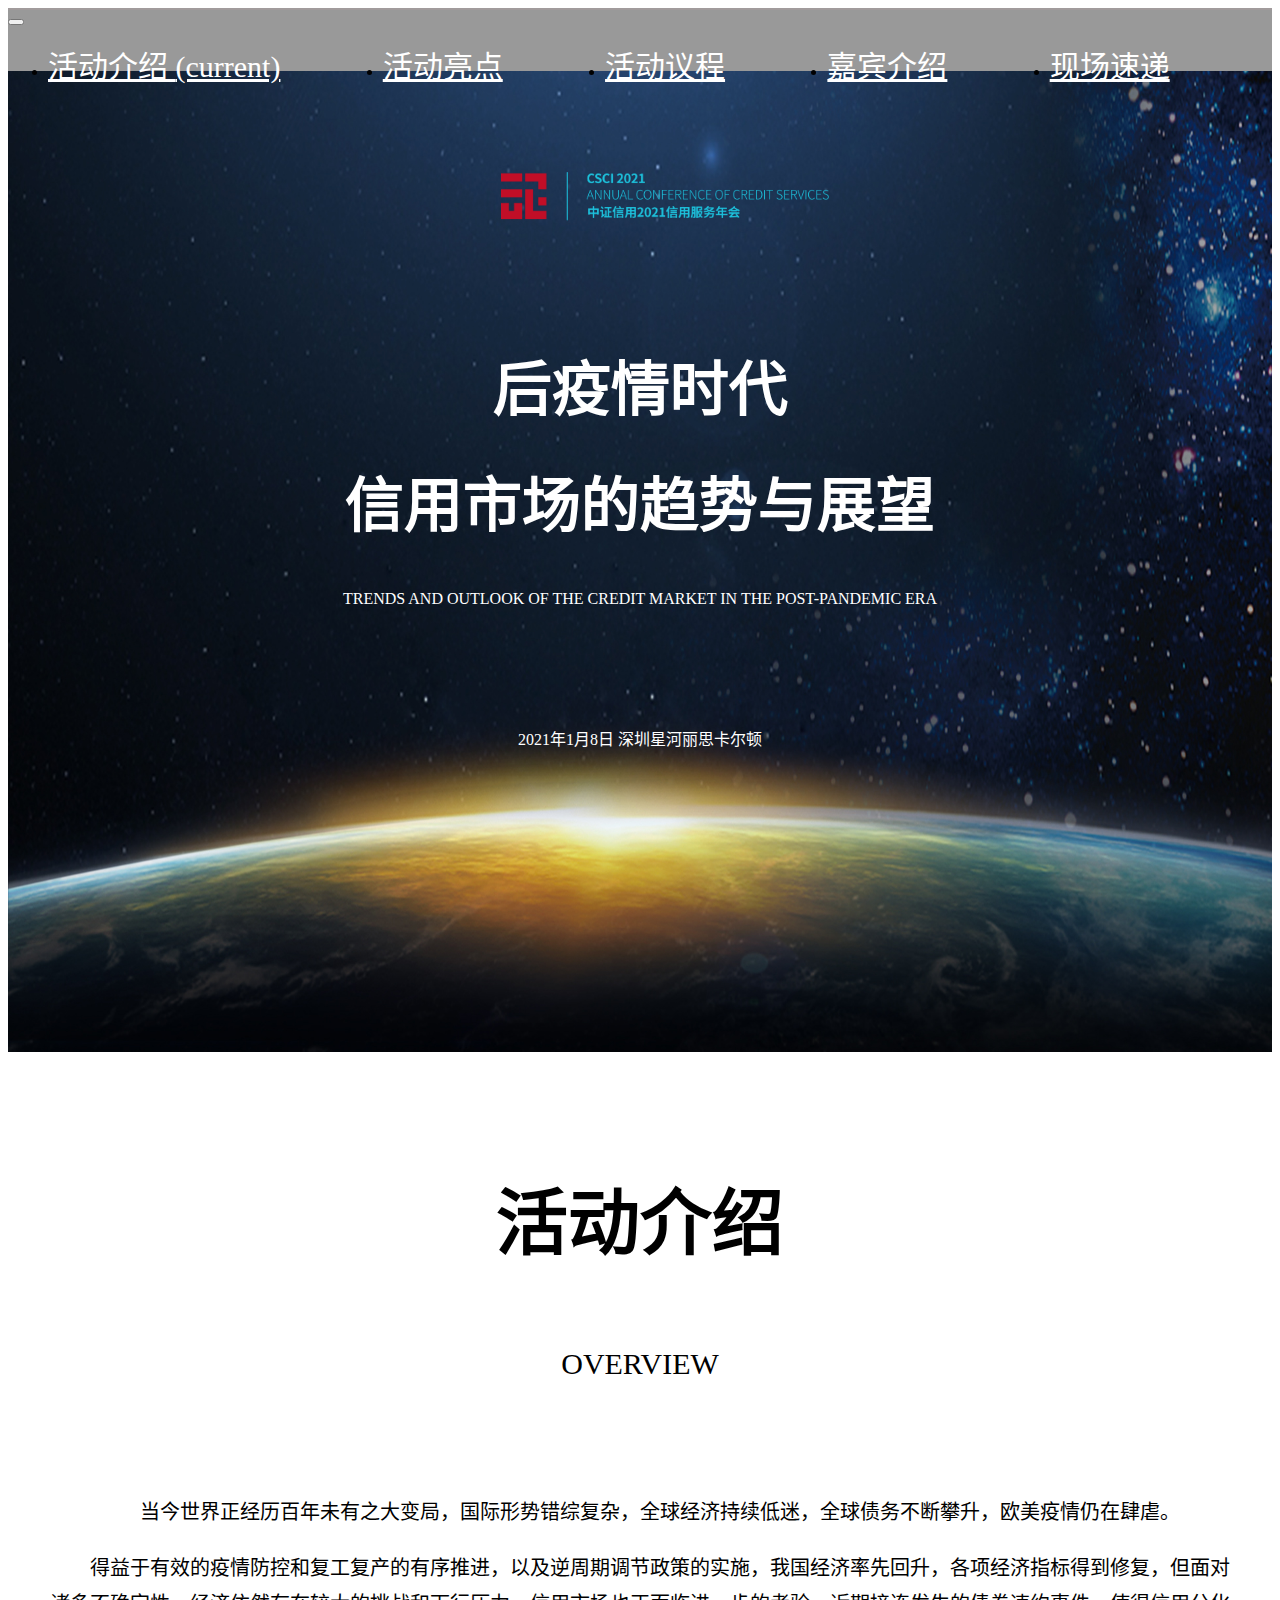
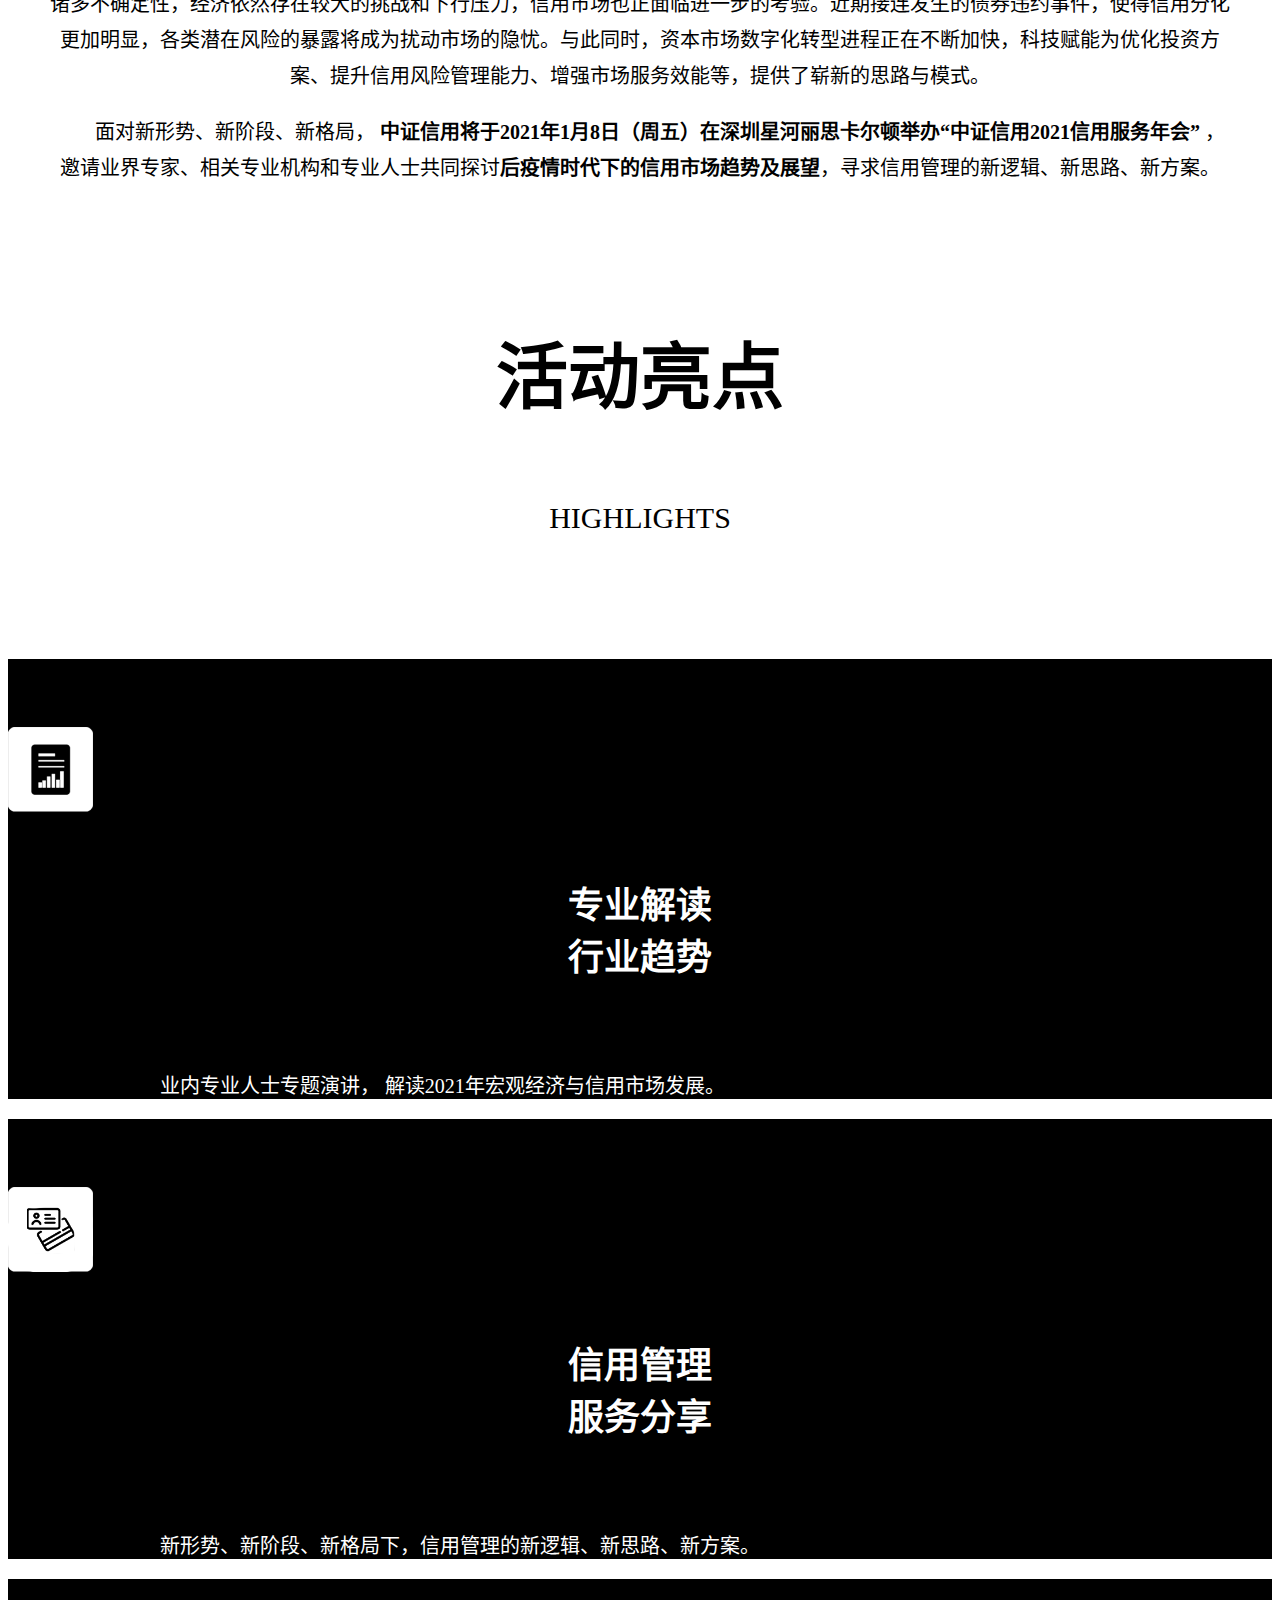
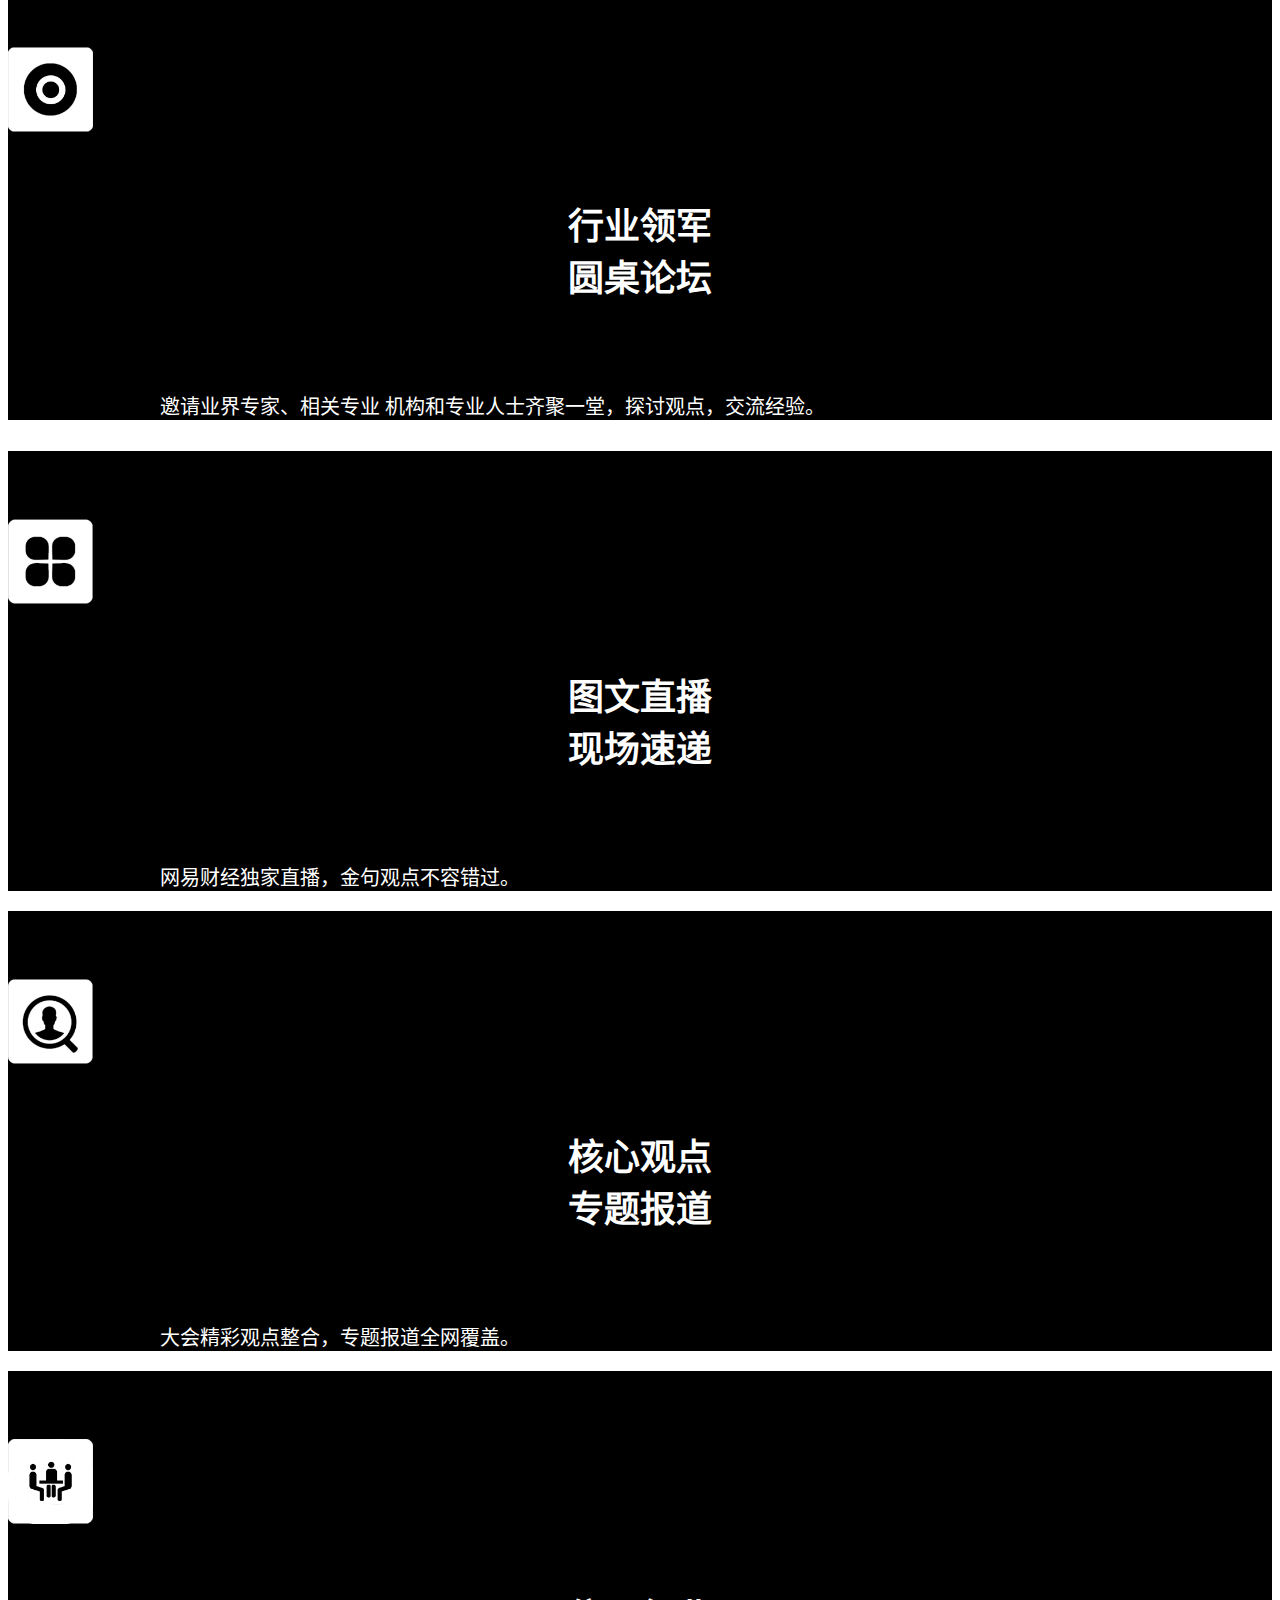
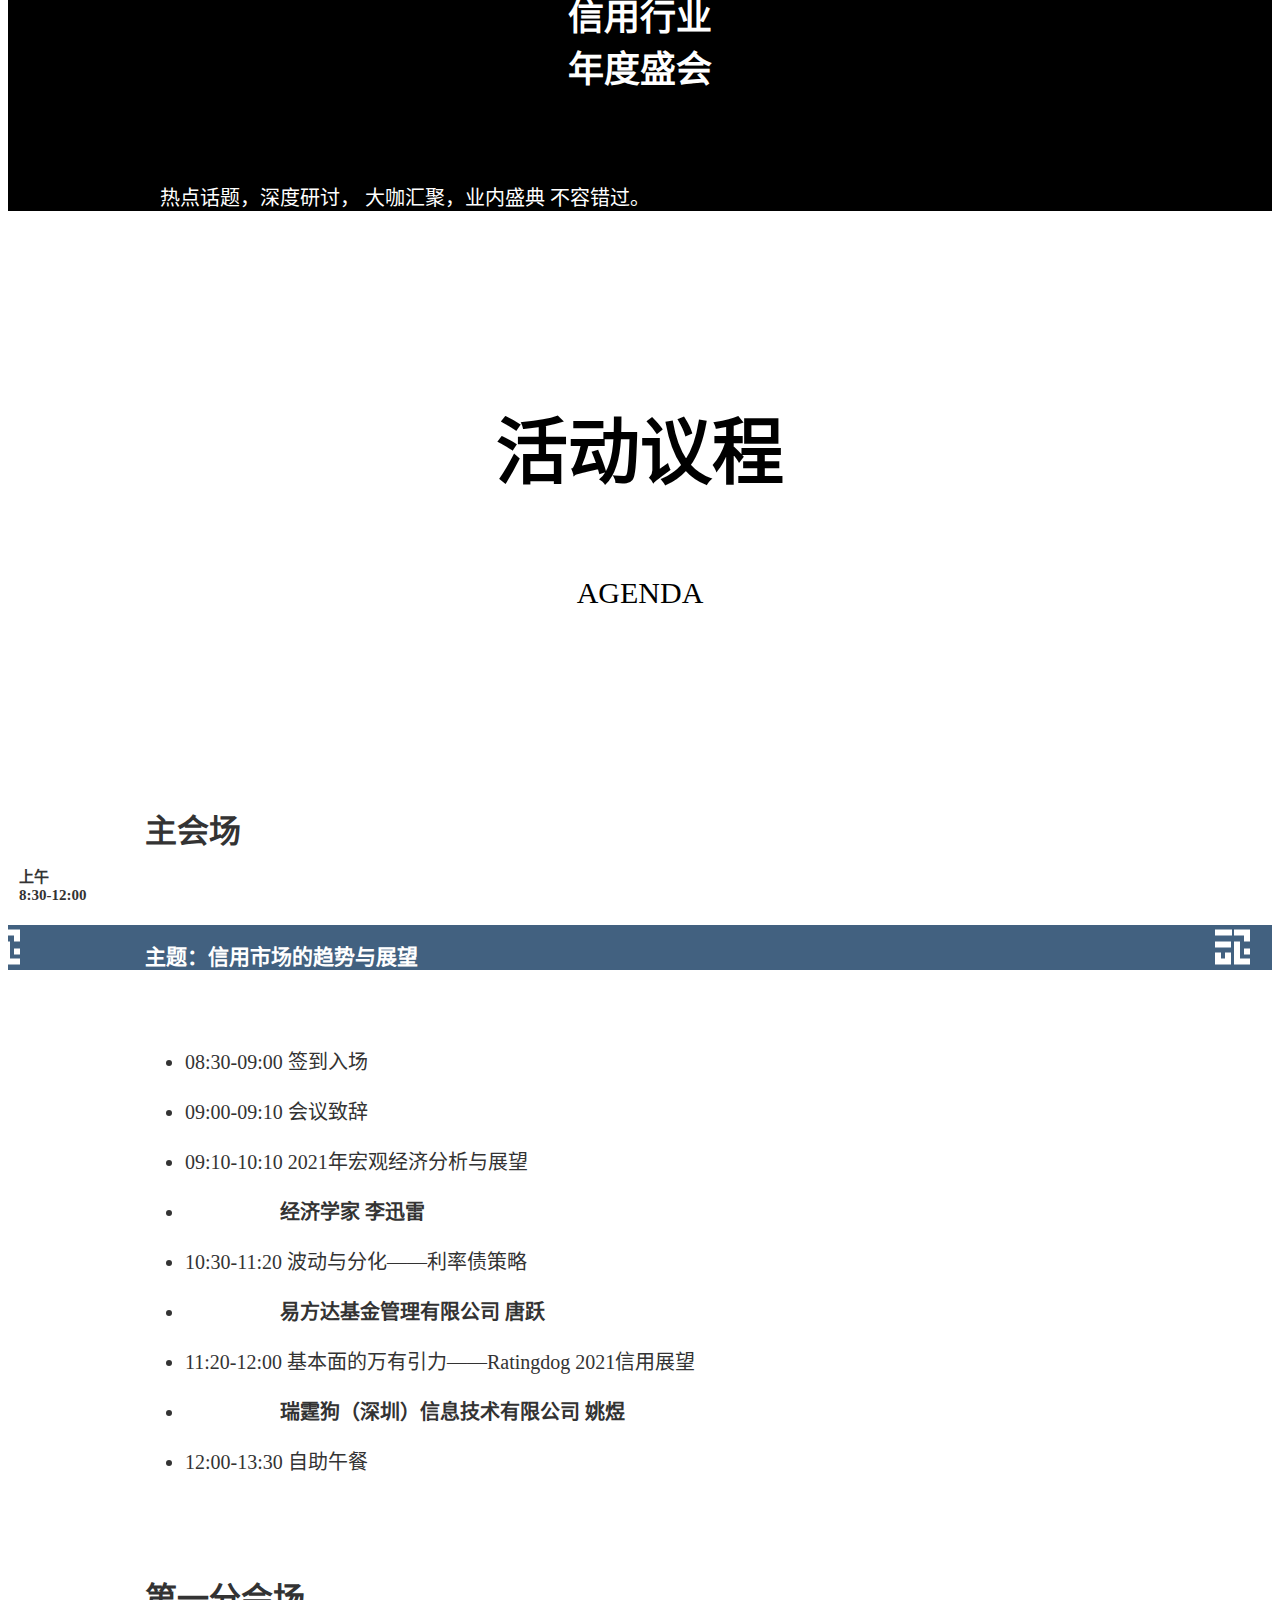
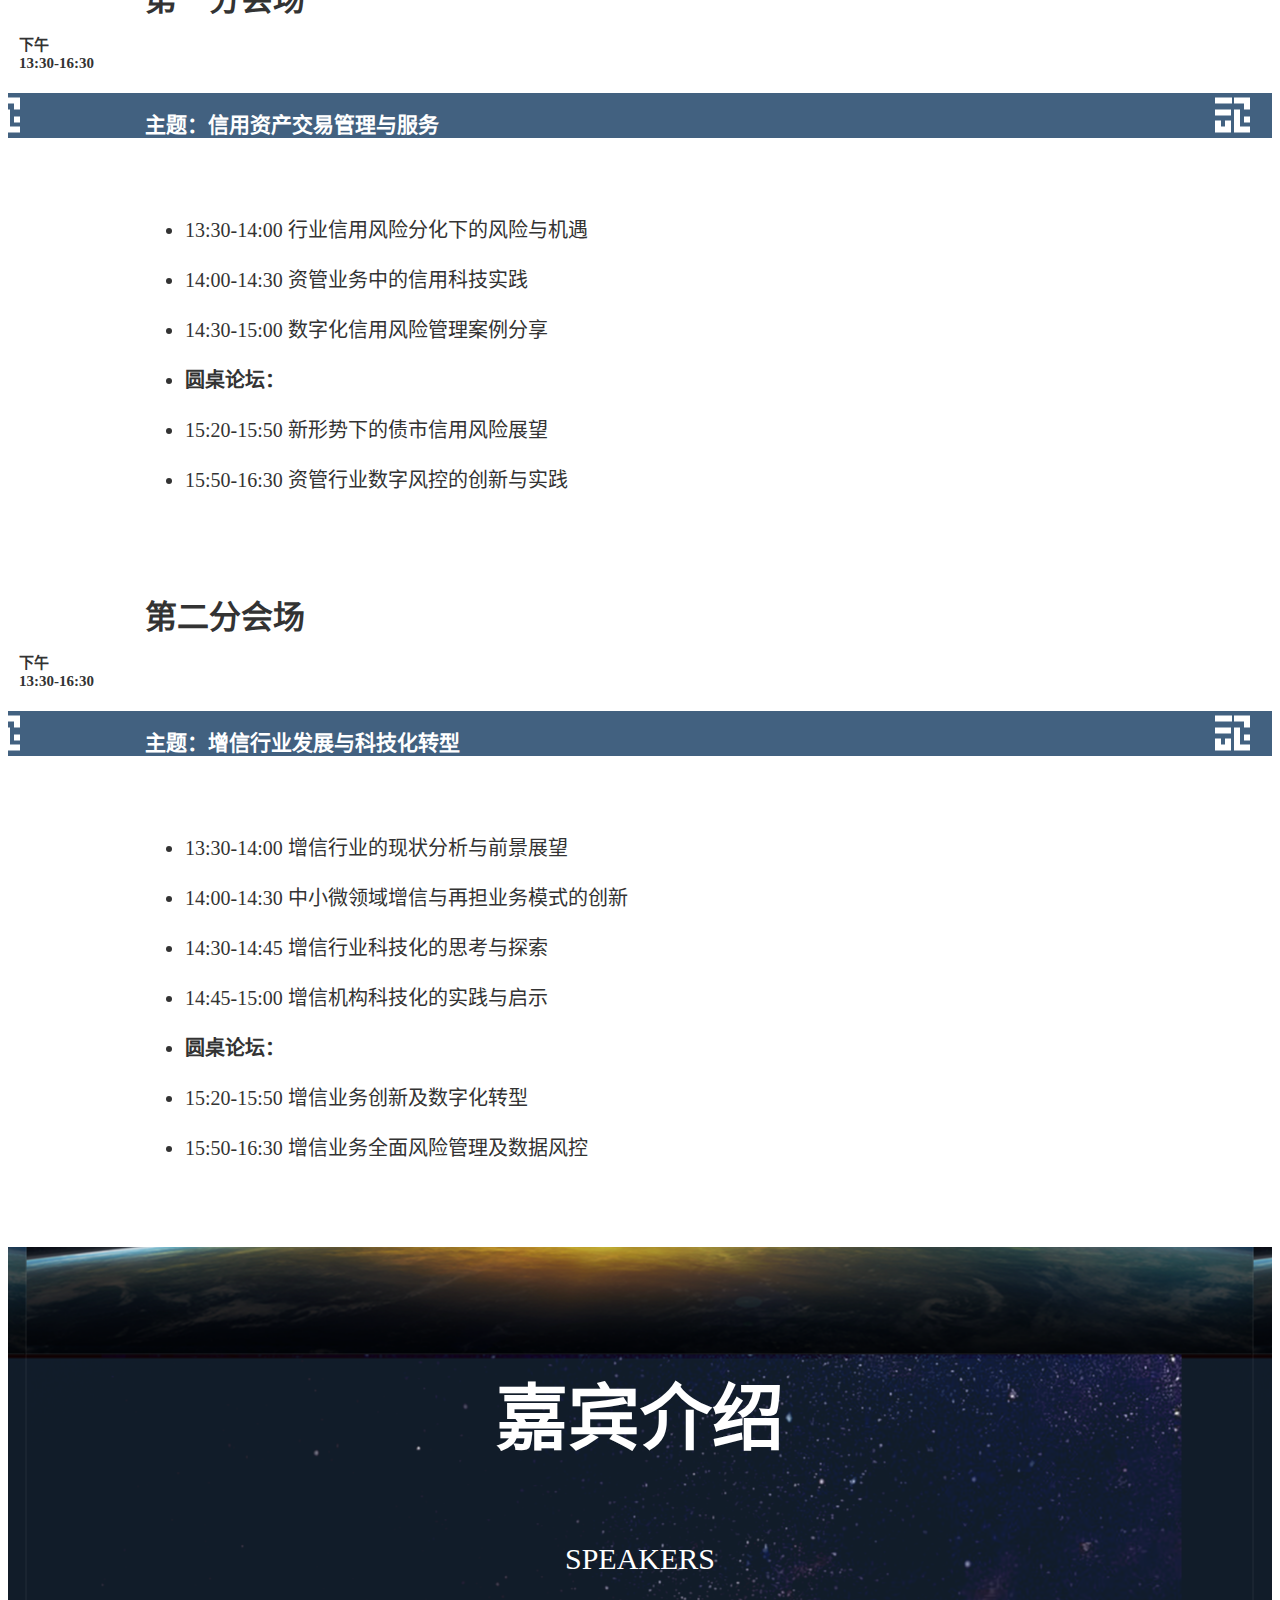
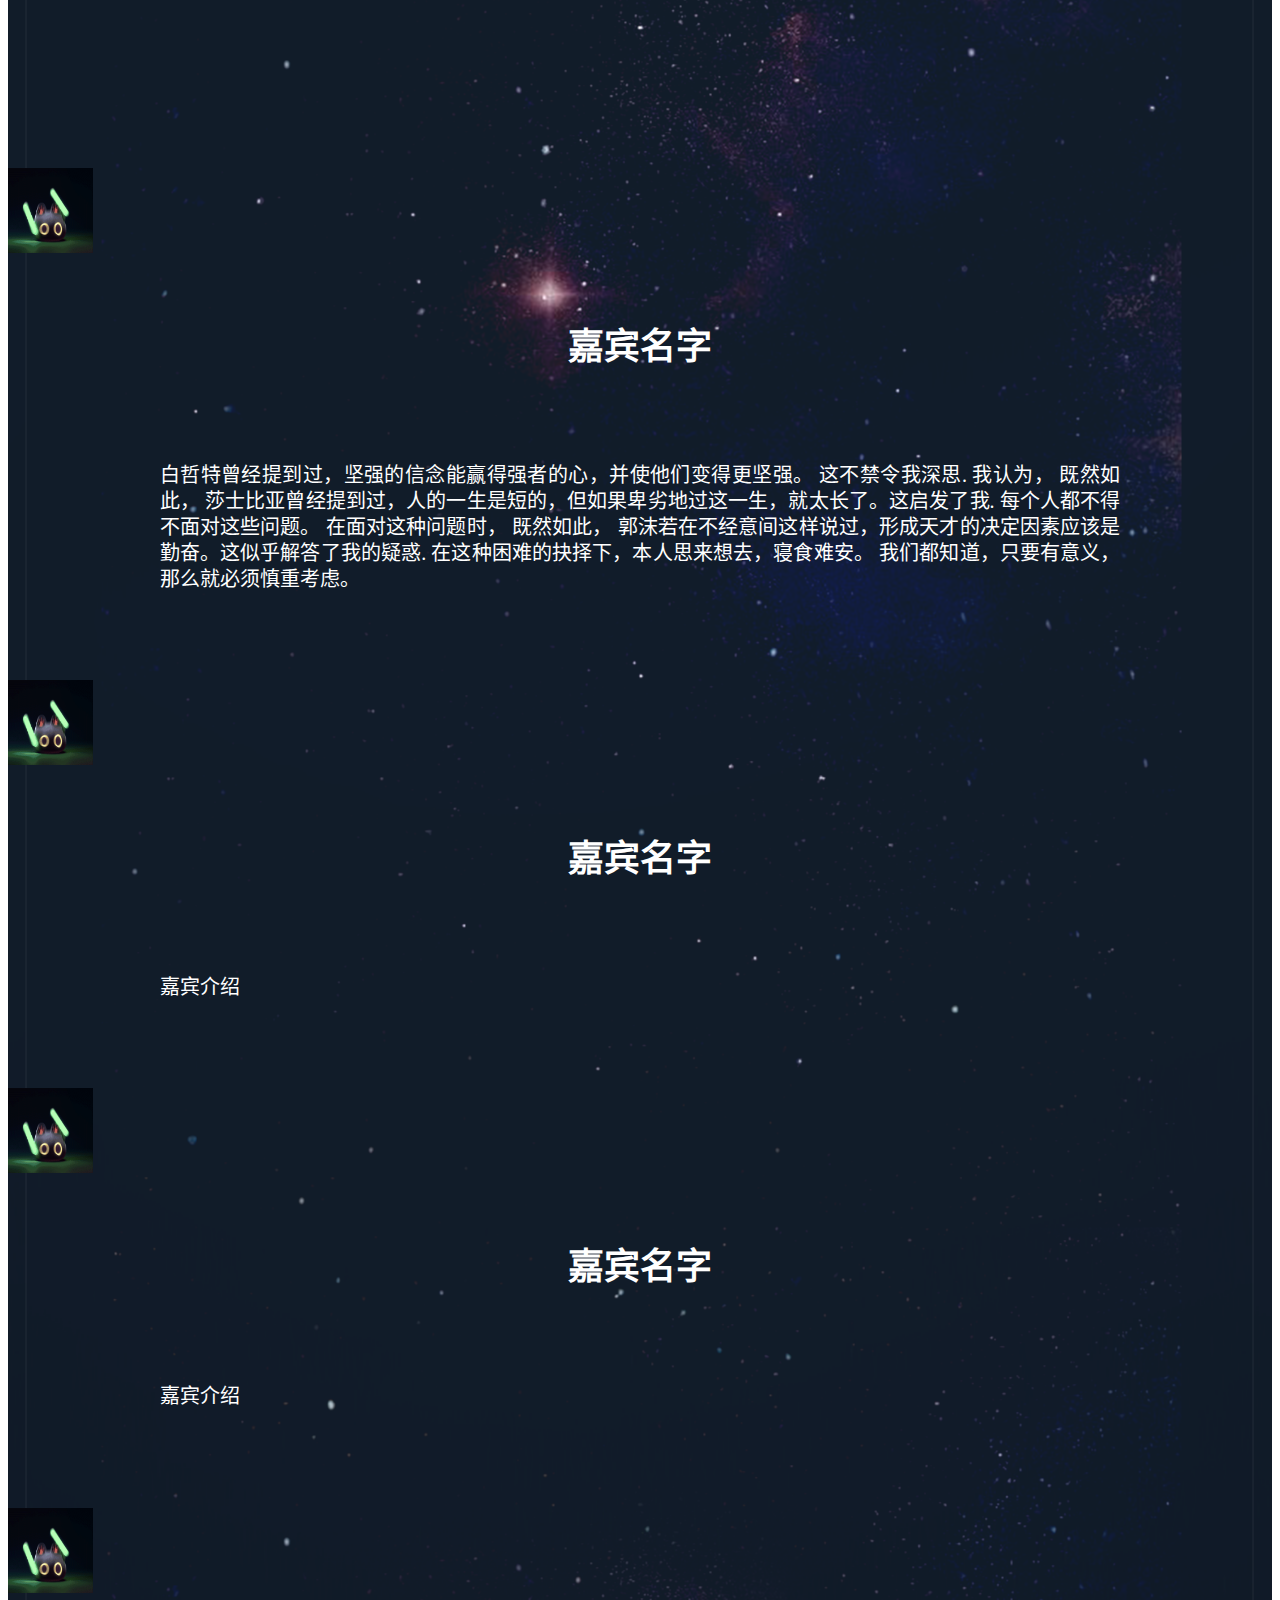
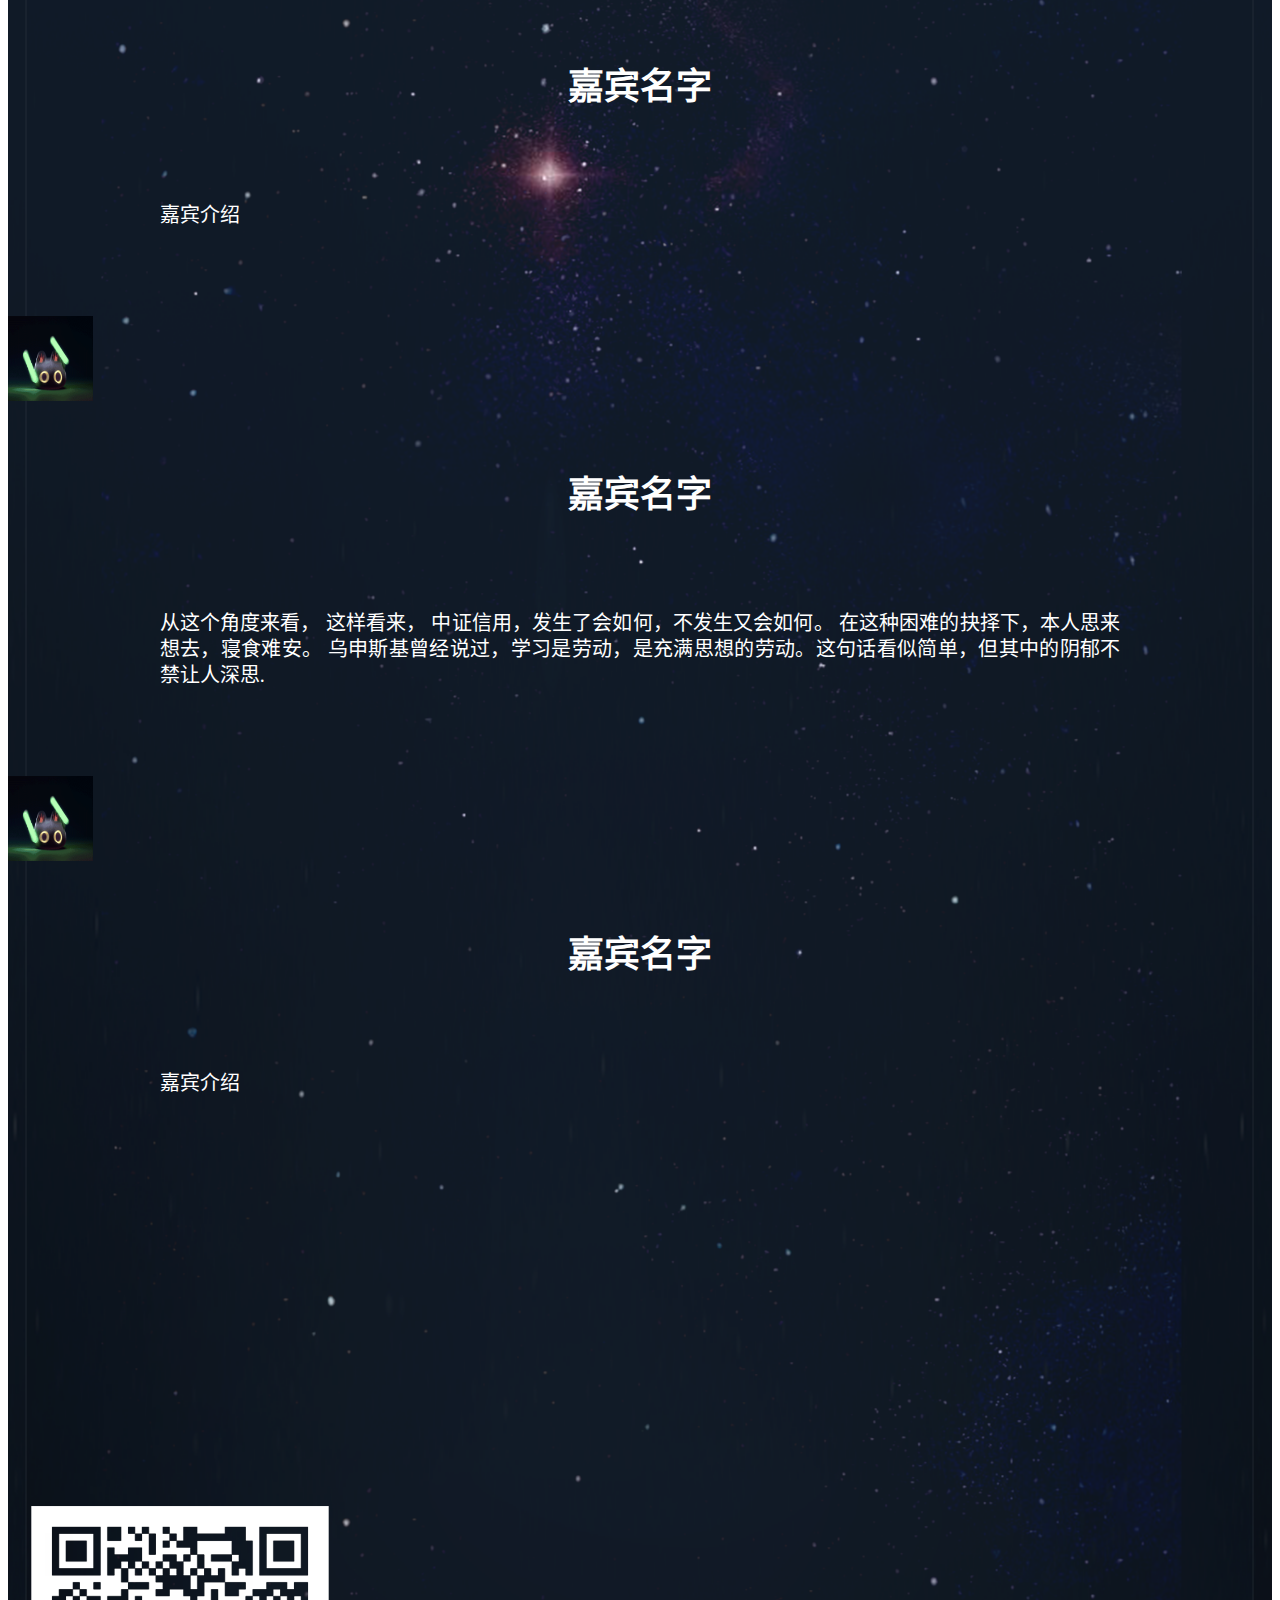
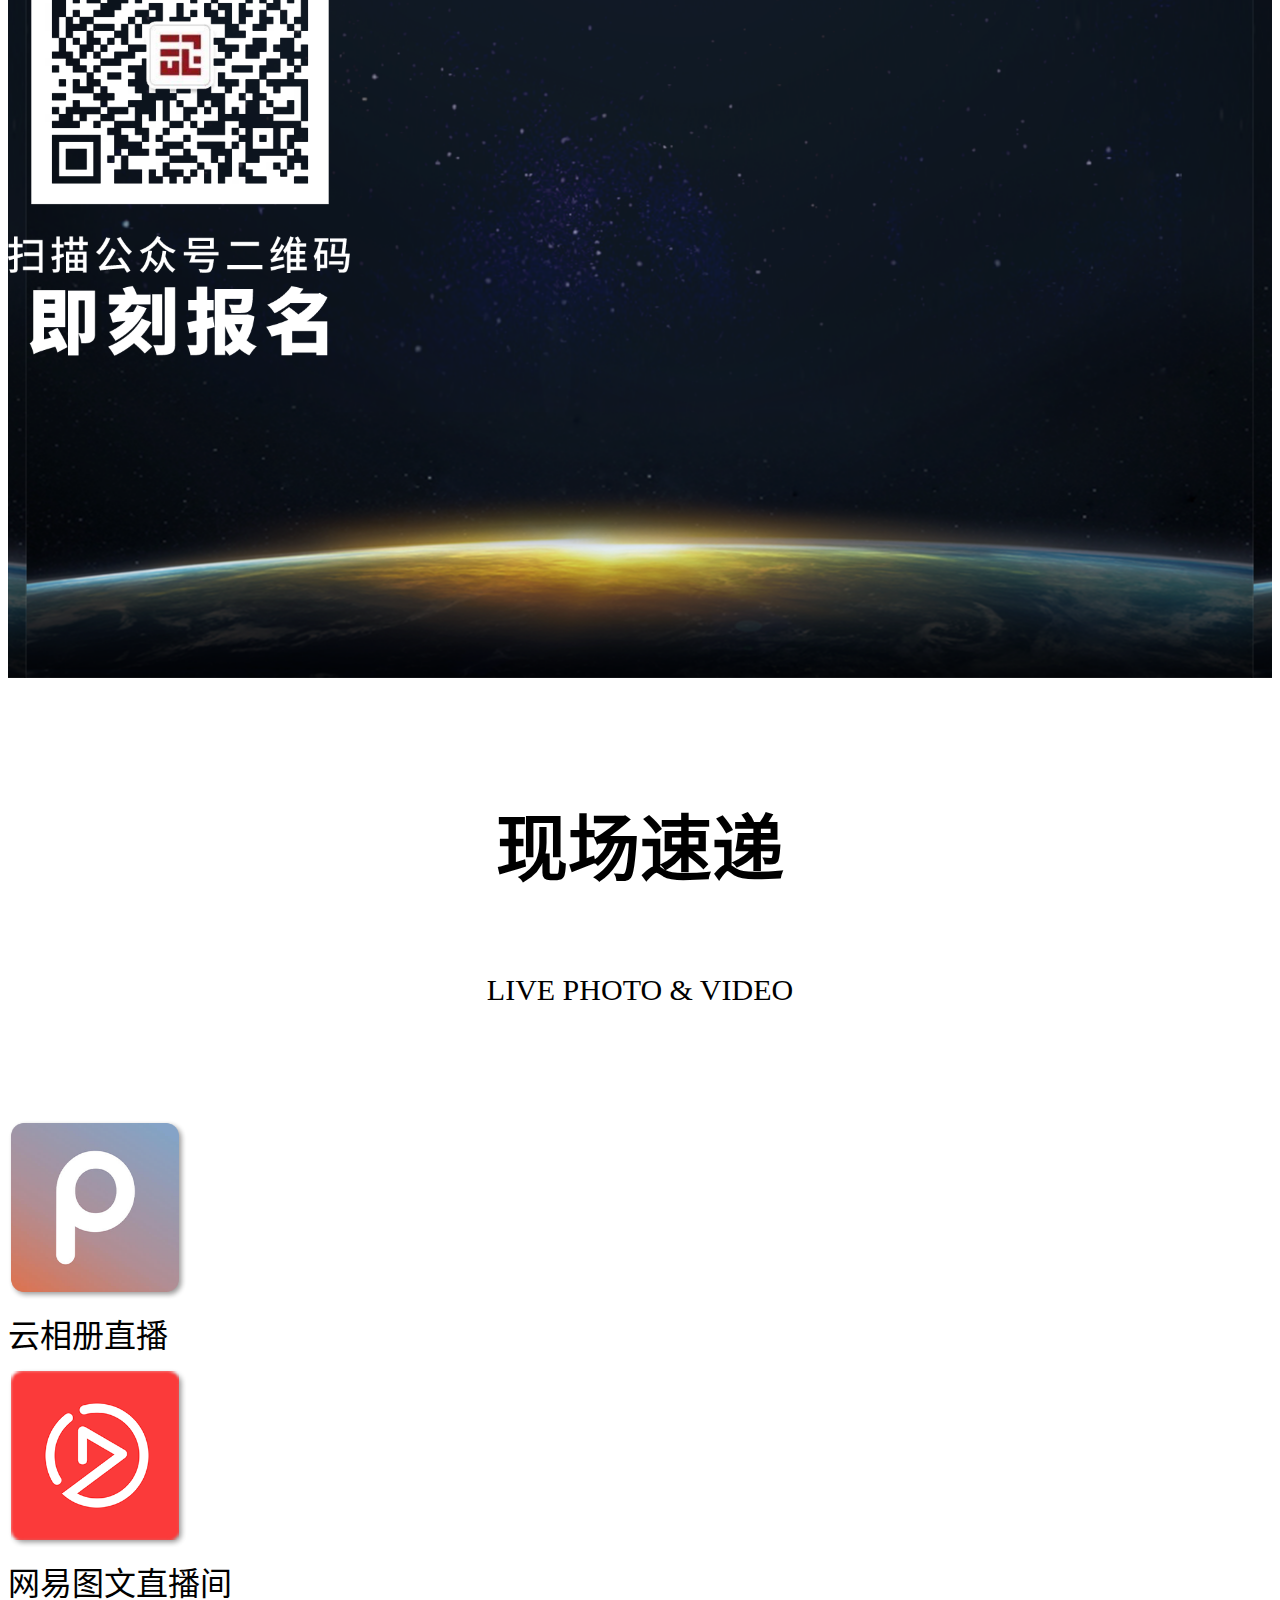
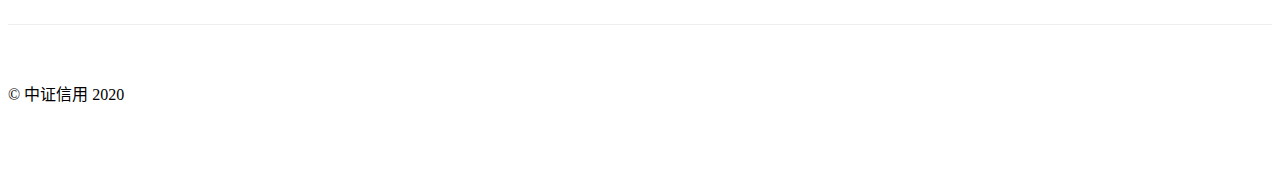
==== index.html @ d1a9d46f "Add files via upload" ====
<!DOCTYPE html>
<html lang="zh-CN">
  <head>
    <!-- Required meta tags -->
    <meta charset="utf-8" />
    <meta
      name="viewport"
      content="width=device-width, initial-scale=1, shrink-to-fit=no"
    />

    <!-- Bootstrap CSS -->
    <link
      rel="stylesheet"
      href="https://cdn.jsdelivr.net/npm/bootstrap@4.5.3/dist/css/bootstrap.min.css"
      integrity="sha384-TX8t27EcRE3e/ihU7zmQxVncDAy5uIKz4rEkgIXeMed4M0jlfIDPvg6uqKI2xXr2"
      crossorigin="anonymous"
    />

    <!-- Custom styles for this template -->
    <link href="../css/index.css" rel="stylesheet" />

    <title>中证信用2021信用服务年会</title>
  </head>

  <body>
    <!--导航栏-->
    <div class="container-fluid fixed-top">
      <nav id="navbar-main" class="navbar navbar-expand-sm rounded">
        <button
          class="navbar-toggler"
          type="button"
          data-toggle="collapse"
          data-target="#navbarCollapse"
          aria-controls="navbarCollapse"
          aria-expanded="false"
          aria-label="Toggle navigation"
        >
          <span class="navbar-toggler-icon"></span>
        </button>
        <div class="collapse navbar-collapse" id="navbarCollapse">
          <ul class="navbar-nav text-md-center nav-justified w-100">
            <li class="nav-item">
              <a class="nav-link" href="#overview"
                >活动介绍 <span class="sr-only">(current)</span></a
              >
            </li>
            <li class="nav-item">
              <a class="nav-link" href="#highlights">活动亮点</a>
            </li>
            <li class="nav-item">
              <a class="nav-link" href="#agenda">活动议程</a>
            </li>
            <li class="nav-item">
              <a class="nav-link" href="#speakers">嘉宾介绍</a>
            </li>
            <li class="nav-item">
              <a class="nav-link" href="#live">现场速递</a>
            </li>
          </ul>
        </div>
      </nav>
    </div>
    <!-- /导航栏 -->

    <!-- 首页大标题 -->
    <div class="jumbotron jumbotron-fluid">
      <div class="container-fluid">
        <div class="row justify-content-left">
          <img src="../images/logo.png" class="img-fluid logo" alt="logo" />
        </div>
        <h1 class="title">后疫情时代</h1>
        <h1 class="title" style="padding-top: 52px">信用市场的趋势与展望</h1>
        <p class="subtitle">
          TRENDS AND OUTLOOK OF THE CREDIT MARKET IN THE POST-PANDEMIC ERA
        </p>
        <div class="row justify-content-center" style="padding-top: 57px">
          <div class="col">
            <p class="subtitle">2021年1月8日 深圳星河丽思卡尔顿</p>
          </div>
        </div>
        <div class="row justfiy-content-center" style="padding-top: 280px">
          <div class="col">
            <p class="subtitle">
              主办单位：中证信用 协办单位 ：中证征信 中证鹏元 中证信用云
              中证融坦 中证科技 征信资本 中证保理 锐霆狗 寰擎信息
            </p>
          </div>
        </div>
      </div>
    </div>

    <div data-spy="scroll" data-target="#navbar-main" data-offset="0">
      <!-- 活动介绍 -->
      <div class="container">
        <div class="container">
          <div id="overview" class="overview">
            <p class="h1">活动介绍</p>
            <p class="h2">OVERVIEW</p>
            <div class="container">
              <blockquote class="blockquote text-justify">
                <p class="paragraph">
                  当今世界正经历百年未有之大变局，国际形势错综复杂，全球经济持续低迷，全球债务不断攀升，欧美疫情仍在肆虐。
                </p>
                <p class="paragraph">
                  得益于有效的疫情防控和复工复产的有序推进，以及逆周期调节政策的实施，我国经济率先回升，各项经济指标得到修复，但面对诸多不确定性，经济依然存在较大的挑战和下行压力，信用市场也正面临进一步的考验。近期接连发生的债券违约事件，使得信用分化更加明显，各类潜在风险的暴露将成为扰动市场的隐忧。与此同时，资本市场数字化转型进程正在不断加快，科技赋能为优化投资方案、提升信用风险管理能力、增强市场服务效能等，提供了崭新的思路与模式。
                </p>
                <p class="paragraph">
                  面对新形势、新阶段、新格局，
                  <strong
                    >中证信用将于2021年1月8日（周五）在深圳星河丽思卡尔顿举办“中证信用2021信用服务年会” </strong
                  >，邀请业界专家、相关专业机构和专业人士共同探讨<strong>后疫情时代下的信用市场趋势及展望</strong>，寻求信用管理的新逻辑、新思路、新方案。
                </p>
              </blockquote>
            </div>
          </div>
        </div>
      </div>
      <!-- /活动介绍 -->

      <!-- 活动亮点 -->
      <div class="container">
        <div id="highlights" class="highlights">
          <p class="h1">活动亮点</p>
          <p class="h2">HIGHLIGHTS</p>
        </div>

        <!-- 卡盒 -->
        <div class="cards">
          <!-- 卡组1 -->
          <div class="card-deck">
            <div class="card">
              <img
                class="card-img-top"
                src="../images/icon/1.png"
                alt="card-image-1"
              />
              <div class="card-body">
                <h5 class="card-title">
                  专业解读<br />
                  行业趋势
                </h5>
                <p class="card-text">
                  业内专业人士专题演讲， 解读2021年宏观经济与信用市场发展。
                </p>
              </div>
            </div>
            <div class="card">
              <img
                class="card-img-top"
                src="../images/icon/2.png"
                alt="card-image-2"
              />
              <div class="card-body">
                <h5 class="card-title">信用管理 <br />服务分享</h5>
                <p class="card-text">
                  新形势、新阶段、新格局下，信用管理的新逻辑、新思路、新方案。
                </p>
              </div>
            </div>
            <div class="card">
              <img
                class="card-img-top"
                src="../images/icon/3.png"
                alt="card-image-3"
              />
              <div class="card-body">
                <h5 class="card-title">
                  行业领军 <br />
                  圆桌论坛
                </h5>
                <p class="card-text">
                  邀请业界专家、相关专业
                  机构和专业人士齐聚一堂，探讨观点，交流经验。
                </p>
              </div>
            </div>
          </div>

          <!-- 卡组2 -->
          <div class="card-deck">
            <div class="card">
              <img
                class="card-img-top"
                src="../images/icon/4.png"
                alt="card-image-1"
              />
              <div class="card-body">
                <h5 class="card-title">
                  图文直播
                  <br />
                  现场速递
                </h5>
                <p class="card-text">网易财经独家直播，金句观点不容错过。</p>
              </div>
            </div>
            <div class="card">
              <img
                class="card-img-top"
                src="../images/icon/5.png"
                alt="card-image-2"
              />
              <div class="card-body">
                <h5 class="card-title">
                  核心观点
                  <br />
                  专题报道
                </h5>
                <p class="card-text">大会精彩观点整合，专题报道全网覆盖。</p>
              </div>
            </div>
            <div class="card">
              <img
                class="card-img-top"
                src="../images/icon/6.png"
                alt="card-image-3"
              />
              <div class="card-body">
                <h5 class="card-title">
                  信用行业
                  <br />
                  年度盛会
                </h5>
                <p class="card-text">
                  热点话题，深度研讨， 大咖汇聚，业内盛典 不容错过。
                </p>
              </div>
            </div>
          </div>
        </div>
        <!-- /卡盒 -->
      </div>
      <!-- /活动亮点 -->

      <!-- 活动议程 -->
      <div class="container">
        <div id="agenda" class="agenda">
          <p class="h1">活动议程</p>
          <p class="h2">AGENDA</p>
        </div>

        <!-- 时间表 -->
        <div class="timetable">
          <div class="d-flex flex-row justify-content-start">
            <h1 class="heading">主会场</h1>
            <p class="subheading">
              上午 <br />
              8:30-12:00
            </p>
          </div>

          <div class="d-flex flex-row justify-content-start title">
            <p class="title-text">主题：信用市场的趋势与展望</p>
          </div>
          <div class="table">
            <ul class="list-unstyled content">
              <li>08:30-09:00 签到入场</li>
              <li>09:00-09:10 会议致辞</li>
              <li>09:10-10:10 2021年宏观经济分析与展望</li>
              <li class="strong">经济学家 李迅雷</li>
              <li>10:30-11:20 波动与分化——利率债策略</li>
              <li class="strong">易方达基金管理有限公司 唐跃</li>
              <li>11:20-12:00 基本面的万有引力——Ratingdog 2021信用展望</li>
              <li class="strong">瑞霆狗（深圳）信息技术有限公司 姚煜</li>
              <li>12:00-13:30 自助午餐</li>
            </ul>
          </div>

          <div class="d-flex flex-row justify-content-start">
            <h1 class="heading">第一分会场</h1>
            <p class="subheading">
              下午
              <br />
              13:30-16:30
            </p>
          </div>

          <div class="d-flex flex-row justify-content-start title">
            <p class="title-text">主题：信用资产交易管理与服务</p>
          </div>
          <div class="table">
            <ul class="list-unstyled content">
              <li>13:30-14:00 行业信用风险分化下的风险与机遇</li>
              <li>14:00-14:30 资管业务中的信用科技实践</li>
              <li>14:30-15:00 数字化信用风险管理案例分享</li>
              <li class="strong" style="padding-left: 0">圆桌论坛：</li>
              <li>15:20-15:50 新形势下的债市信用风险展望</li>
              <li>15:50-16:30 资管行业数字风控的创新与实践</li>
            </ul>
          </div>

          <div class="d-flex flex-row justify-content-start">
            <h1 class="heading">第二分会场</h1>
            <p class="subheading">
              下午
              <br />
              13:30-16:30
            </p>
          </div>

          <div class="d-flex flex-row justify-content-start title">
            <p class="title-text">主题：增信行业发展与科技化转型</p>
          </div>
          <div class="table">
            <ul class="list-unstyled content">
              <li>13:30-14:00 增信行业的现状分析与前景展望</li>
              <li>14:00-14:30 中小微领域增信与再担业务模式的创新</li>
              <li>14:30-14:45 增信行业科技化的思考与探索</li>
              <li>14:45-15:00 增信机构科技化的实践与启示</li>
              <li class="strong" style="padding-left: 0">圆桌论坛：</li>
              <li>15:20-15:50 增信业务创新及数字化转型</li>
              <li>15:50-16:30 增信业务全面风险管理及数据风控</li>
            </ul>
          </div>
        </div>
      </div>
      <!-- /活动议程 -->

      <!-- 嘉宾介绍 -->
      <div
        class="container"
        style="
          background-image: url(../images/background/嘉宾介绍底图.png);
          background-position: bottom;
        "
      >
        <div id="speakers" class="speakers">
          <p class="h1-inverse">嘉宾介绍</p>
          <p class="h2-inverse">SPEAKERS</p>
        </div>

        <!-- 卡盒 -->
        <div class="cards">
          <!-- 卡组1 -->
          <div class="card-deck">
            <div class="card inverse-bg">
              <img
                class="card-img-top rounded-circle img-fluid mb-3"
                src="../images/blackCat.gif"
                alt="card-image-1"
              />
              <div class="card-body">
                <h5 class="card-title">嘉宾名字</h5>
                <p class="card-text">
                  白哲特曾经提到过，坚强的信念能赢得强者的心，并使他们变得更坚强。
                  这不禁令我深思. 我认为， 既然如此，
                  莎士比亚曾经提到过，人的一生是短的，但如果卑劣地过这一生，就太长了。这启发了我.
                  每个人都不得不面对这些问题。 在面对这种问题时， 既然如此，
                  郭沫若在不经意间这样说过，形成天才的决定因素应该是勤奋。这似乎解答了我的疑惑.
                  在这种困难的抉择下，本人思来想去，寝食难安。
                  我们都知道，只要有意义，那么就必须慎重考虑。
                </p>
              </div>
            </div>
            <div class="card inverse-bg">
              <img
                class="card-img-top rounded-circle img-fluid mb-3"
                src="../images/blackCat.gif"
                alt="card-image-1"
              />
              <div class="card-body">
                <h5 class="card-title">嘉宾名字</h5>
                <p class="card-text">嘉宾介绍</p>
              </div>
            </div>
            <div class="card inverse-bg">
              <img
                class="card-img-top rounded-circle img-fluid mb-3"
                src="../images/blackCat.gif"
                alt="card-image-1"
              />
              <div class="card-body">
                <h5 class="card-title">嘉宾名字</h5>
                <p class="card-text">嘉宾介绍</p>
              </div>
            </div>
          </div>

          <!-- 卡组2 -->
          <div class="card-deck">
            <div class="card inverse-bg">
              <img
                class="card-img-top rounded-circle img-fluid mb-3"
                src="../images/blackCat.gif"
                alt="card-image-1"
              />
              <div class="card-body">
                <h5 class="card-title">嘉宾名字</h5>
                <p class="card-text">嘉宾介绍</p>
              </div>
            </div>
            <div class="card inverse-bg">
              <img
                class="card-img-top rounded-circle img-fluid mb-3"
                src="../images/blackCat.gif"
                alt="card-image-1"
              />
              <div class="card-body">
                <h5 class="card-title">嘉宾名字</h5>
                <p class="card-text">
                  从这个角度来看， 这样看来，
                  中证信用，发生了会如何，不发生又会如何。
                  在这种困难的抉择下，本人思来想去，寝食难安。
                  乌申斯基曾经说过，学习是劳动，是充满思想的劳动。这句话看似简单，但其中的阴郁不禁让人深思.
                </p>
              </div>
            </div>
            <div class="card inverse-bg">
              <img
                class="card-img-top rounded-circle img-fluid mb-3"
                src="../images/blackCat.gif"
                alt="card-image-1"
              />
              <div class="card-body">
                <h5 class="card-title">嘉宾名字</h5>
                <p class="card-text">嘉宾介绍</p>
              </div>
            </div>
          </div>
        </div>
        <!-- /卡盒 -->

        <!-- 二维码 -->

        <div class="container">
          <div class="d-flex flex-column">
            <img
              class="QRcode"
              src="../images/external_link/二维码.png"
              alt="QRcode"
            />
          </div>
        </div>

        <!-- /二维码 -->
      </div>
      <!-- /嘉宾介绍 -->

      <!-- 现场速递 -->
      <div class="container">
        <div id="live" class="live">
          <p class="h1">现场速递</p>
          <p class="h2">LIVE PHOTO & VIDEO</p>
        </div>

        <div class="container">
          <div class="d-flex flex-row justify-content-around">
            <div class="d-flex flex-column">
              <img
                class="link-logo"
                src="../images/external_link/photoplus_logo.png"
                alt="link-logo"
              />
              <p class="link-text">云相册直播</p>
            </div>
            <div class="d-flex flex-column">
              <img
                class="link-logo"
                src="../images/external_link/网易直播logo.png"
                alt="link-logo"
              />
              <p class="link-text">网易图文直播间</p>
            </div>
          </div>
        </div>
      </div>
      <!-- /现场速递 -->
    </div>
    <!-- /Main -->

    <footer class="container footer">
      <p>&copy; 中证信用 2020</p>
    </footer>

    <!-- Bootstrap core JavaScript
    ================================================== -->
    <!-- Placed at the end of the document so the pages load faster -->
    <!-- Optional JavaScript; choose one of the two! -->

    <!-- Option 1: jQuery and Bootstrap Bundle (includes Popper) -->
    <script
      src="https://code.jquery.com/jquery-3.5.1.slim.min.js"
      integrity="sha384-DfXdz2htPH0lsSSs5nCTpuj/zy4C+OGpamoFVy38MVBnE+IbbVYUew+OrCXaRkfj"
      crossorigin="anonymous"
    ></script>
    <script
      src="https://cdn.jsdelivr.net/npm/bootstrap@4.5.3/dist/js/bootstrap.bundle.min.js"
      integrity="sha384-ho+j7jyWK8fNQe+A12Hb8AhRq26LrZ/JpcUGGOn+Y7RsweNrtN/tE3MoK7ZeZDyx"
      crossorigin="anonymous"
    ></script>

    <!-- Option 2: jQuery, Popper.js, and Bootstrap JS
    <script src="https://code.jquery.com/jquery-3.5.1.slim.min.js" integrity="sha384-DfXdz2htPH0lsSSs5nCTpuj/zy4C+OGpamoFVy38MVBnE+IbbVYUew+OrCXaRkfj" crossorigin="anonymous"></script>
    <script src="https://cdn.jsdelivr.net/npm/popper.js@1.16.1/dist/umd/popper.min.js" integrity="sha384-9/reFTGAW83EW2RDu2S0VKaIzap3H66lZH81PoYlFhbGU+6BZp6G7niu735Sk7lN" crossorigin="anonymous"></script>
    <script src="https://cdn.jsdelivr.net/npm/bootstrap@4.5.3/dist/js/bootstrap.min.js" integrity="sha384-w1Q4orYjBQndcko6MimVbzY0tgp4pWB4lZ7lr30WKz0vr/aWKhXdBNmNb5D92v7s" crossorigin="anonymous"></script>
    -->
  </body>
</html>
---- css/index.css ----
/* 引入字体 */
body {
  font-family: "SourceHanSansCN";
}

.footer {
  padding-top: 40px;
  padding-bottom: 40px;
  margin-top: 40px;
  border-top: 1px solid #eee;
}

/* 大标题页 */
.jumbotron {
  text-align: center;
  background-color: transparent;
  padding: 0;
  background-image: url(../images/banner.jpg);
  background-repeat: round;
  height: 981px;
}
.jumbotron .logo {
  height: 58px;
  margin-top: 101px;
  margin-left: 50px;
}
.jumbotron .title {
  font-size: 59px;
  font-weight: bold;
  color: #ffffff;
  line-height: 25px;
  padding-top: 104px;
}
.jumbotron .subtitle {
  font-size: 16px;
  font-weight: 400;
  color: #ffffff;
  line-height: 25px;
  padding-top: 27px;
}

/* 标题背景 */
.overview {
  text-align: center;
  background-color: transparent;
  padding-top: 100px;
}

.highlights {
  text-align: center;
  background-color: transparent;
  padding-top: 100px;
}

.agenda {
  text-align: center;
  background-color: transparent;
  padding-top: 100px;
}

.speakers {
  text-align: center;
  background-color: transparent;
  padding-top: 100px;
}

.live {
  text-align: center;
  background-color: transparent;
  padding-top: 100px;
}

/* 大抬头 */
.h1 {
  font-size: 72px;
  font-weight: bold;
  color: #000000;
  line-height: 0px;
  padding-bottom: 68px;
}

.h1-inverse {
  font-size: 72px;
  font-weight: bold;
  color: #ffffff;
  line-height: 0px;
  padding-bottom: 68px;
}

/* 副抬头 */
.h2 {
  font-size: 30px;
  font-weight: 500;
  color: #000000;
  line-height: 0px;
  padding-bottom: 100px;
}

.h2-inverse {
  font-size: 30px;
  font-weight: 500;
  color: #ffffff;
  line-height: 0px;
  padding-bottom: 100px;
}

/* 正文 */
.paragraph {
  font-size: 20px;
  font-weight: 400;
  color: #000000;
  line-height: 36px;
  text-indent: 40px;
}

/* 卡片相关 */
.cards {
  padding-bottom: 50px;
}

.card {
  background-color: rgb(0, 0, 0);
}

.inverse-bg {
  background-color: rgba(0, 0, 0, 0);
  border: 0px transparent;
}

.card-deck {
  padding-top: 11px;
}

.card-img-top {
  width: 85px;
  height: 85px;
  align-self: center;
  margin-top: 68px;
}

.card-title {
  font-size: 36px;
  font-weight: bold;
  color: #ffffff;
  text-align: center;
  padding-bottom: 33px;
}

.card-text {
  font-size: 20px;
  font-weight: 400;
  color: #ffffff;
  line-height: 26px;
  text-align: justify;
  padding: 0 12%;
}

/* 议程相关 */
.timetable {
  background-color: transparent;
  padding-top: 70px;
}

.timetable .heading {
  font-size: 32px;
  font-weight: 800;
  line-height: 1;
  color: #333333;
  padding-left: 137px;
}

.timetable .subheading {
  font-size: 15px;
  font-weight: bold;
  line-height: 18px;
  color: #333333;
  padding-left: 11px;
}

.timetable .title {
  background-image: url(../images/background/蓝色带logo.png);
  background-position: right;
  font-size: 21px;
  font-weight: bold;
  color: #ffffff;
}

.timetable .title .title-text {
  margin-left: 137px;
  padding-top: 15px;
}

.table {
  padding-top: 26px;
  padding-left: 137px;
  padding-bottom: 54px;
}

.table .content {
  font-size: 20px;
  font-weight: 400;
  color: #333333;
  line-height: 50px;
}

.strong {
  font-size: 20px;
  font-weight: 900;
  color: #333333;
  line-height: 50px;
  padding-left: 95px;
}

.link-logo {
  width: 179px;
  height: 180px;
  border-radius: 13px;
  align-self: center;
}

.link-text {
  font-size: 32px;
  font-weight: 500;
  color: #000000;
  line-height: 0px;
  align-self: center;
  margin-top: revert;
}

.QRcode {
  height: 450px;
  width: 342px;
  align-self: center;
  margin-bottom: 318px;
  margin-top: 340px;
}

.navbar {
  background-image: url(../images/nav-background-image.png);
  height: 63px;
  /* background-image: linear-gradient(to bottom, #f7f7f7 0%, #eee 100%);
  border: 1px solid #e5e5e5; */
}

.nav-justified > li > a {
  color: white;
  font-size: 30px;
}

/* .container {
  padding: 0;
  margin-left: 0;
} */

@media (min-width: 768px) {
  .navbar-nav {
    display: -ms-flexbox;
    display: -webkit-box;
    display: flex;
  }

  .navbar-nav .nav-item {
    -ms-flex: 1 0 auto;
    -webkit-box-flex: 1;
    flex: 1 0 auto;
  }
}

/* Responsive: Portrait tablets and up */
@media screen and (min-width: 768px) {
  /* Remove the padding we set earlier */
  .masthead,
  .marketing,
  .footer {
    padding-right: 0;
    padding-left: 0;
  }
}
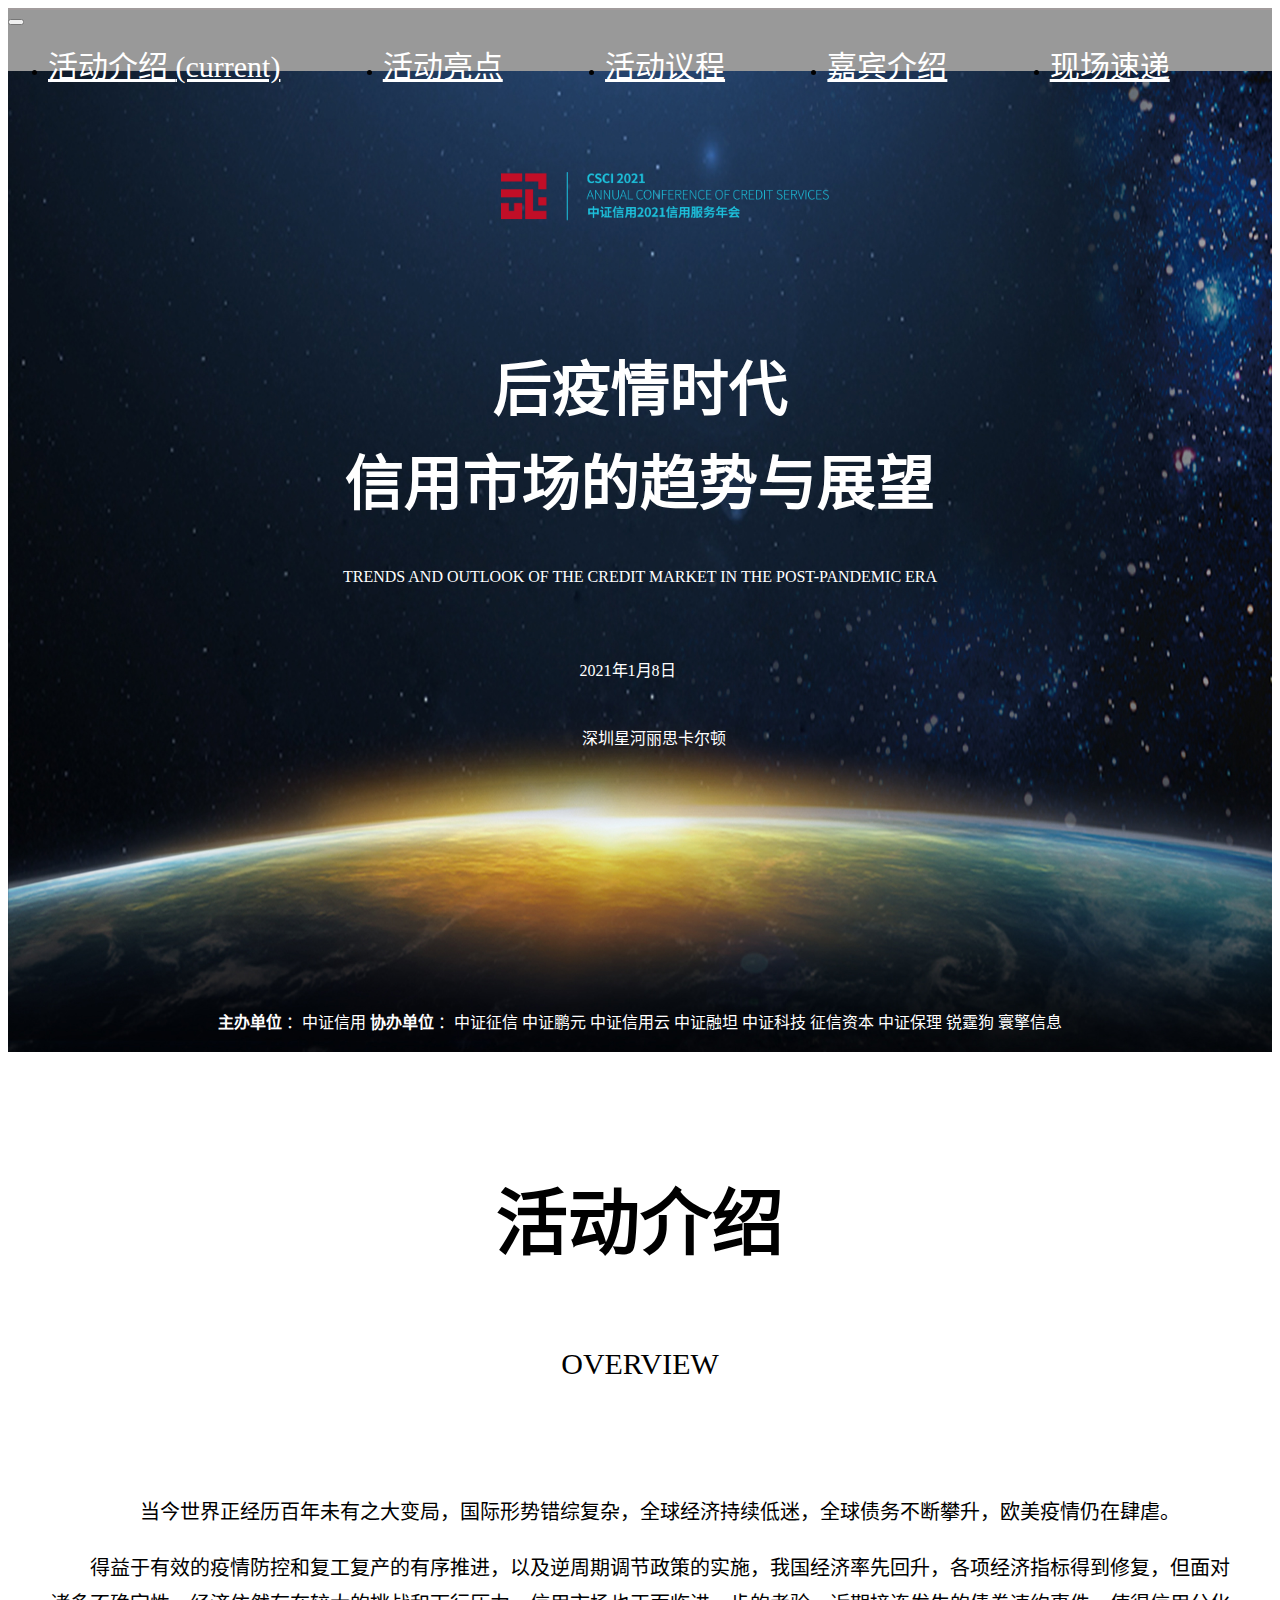
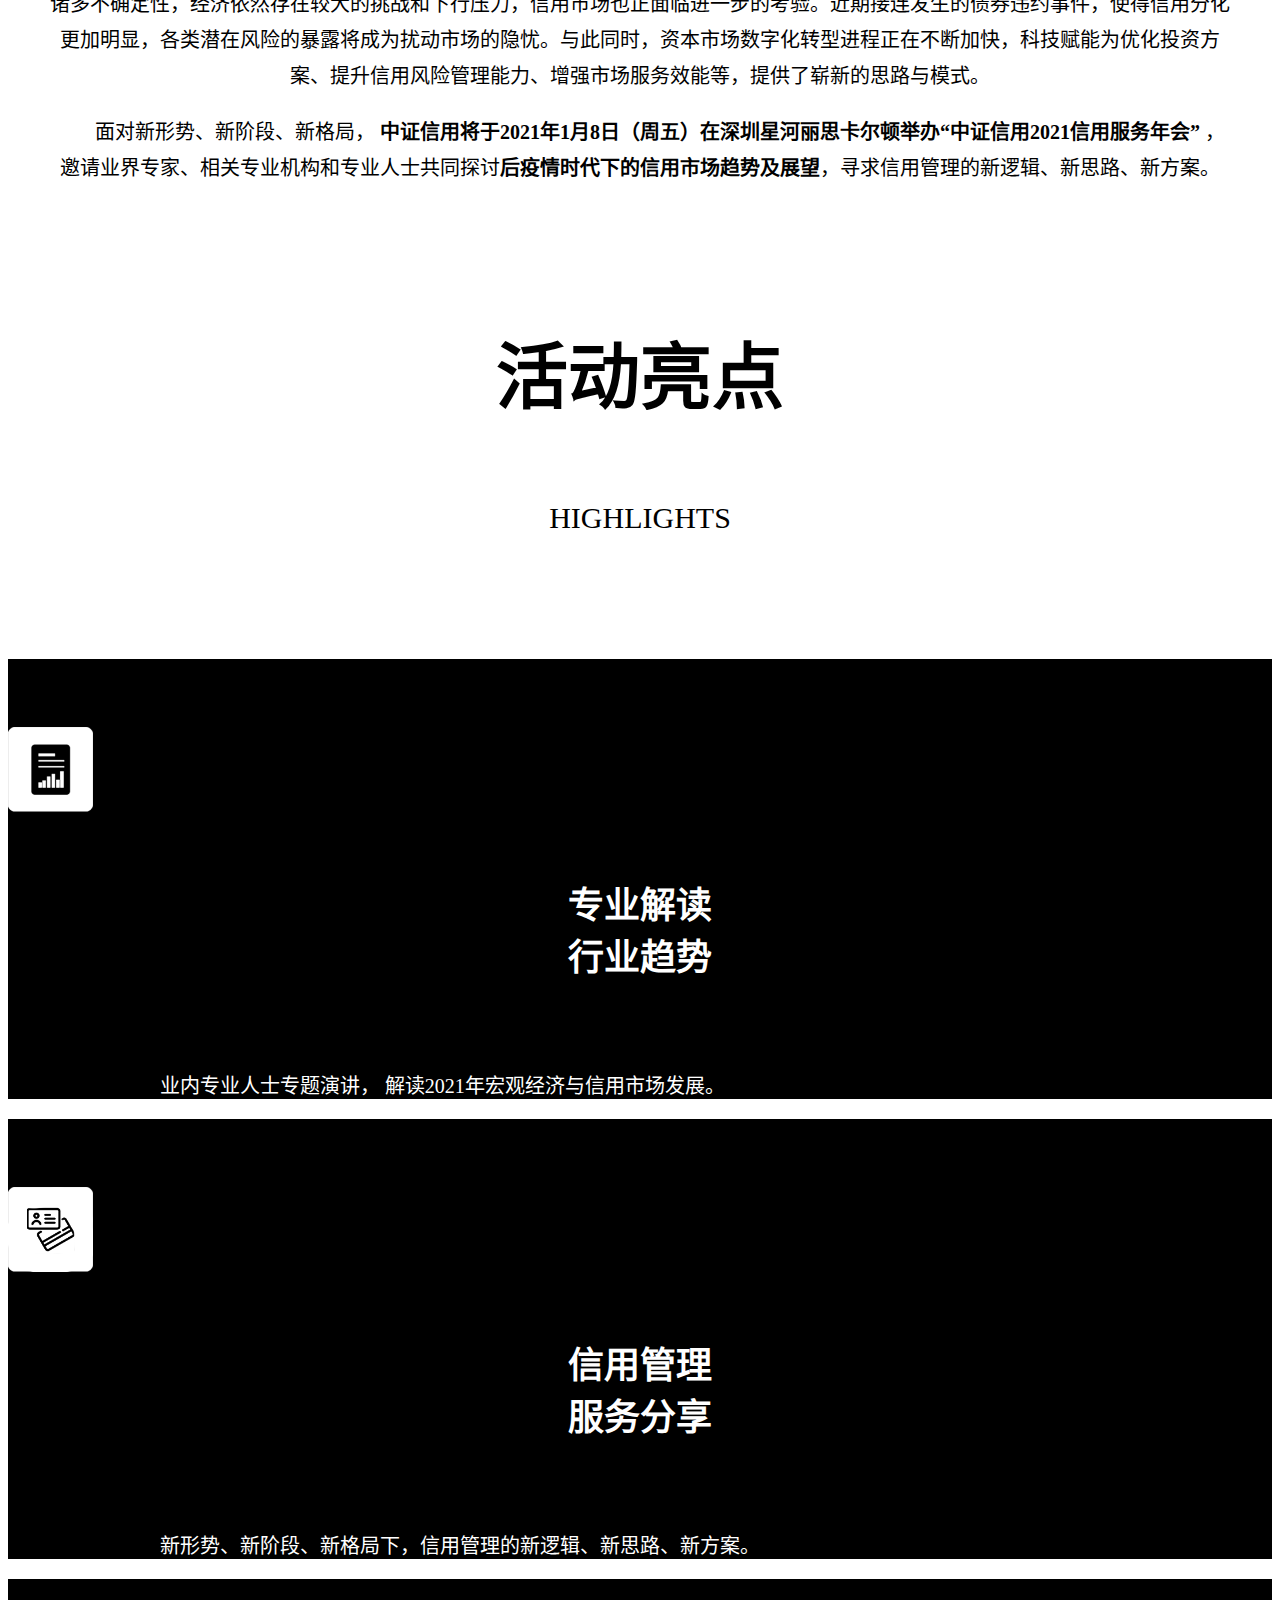
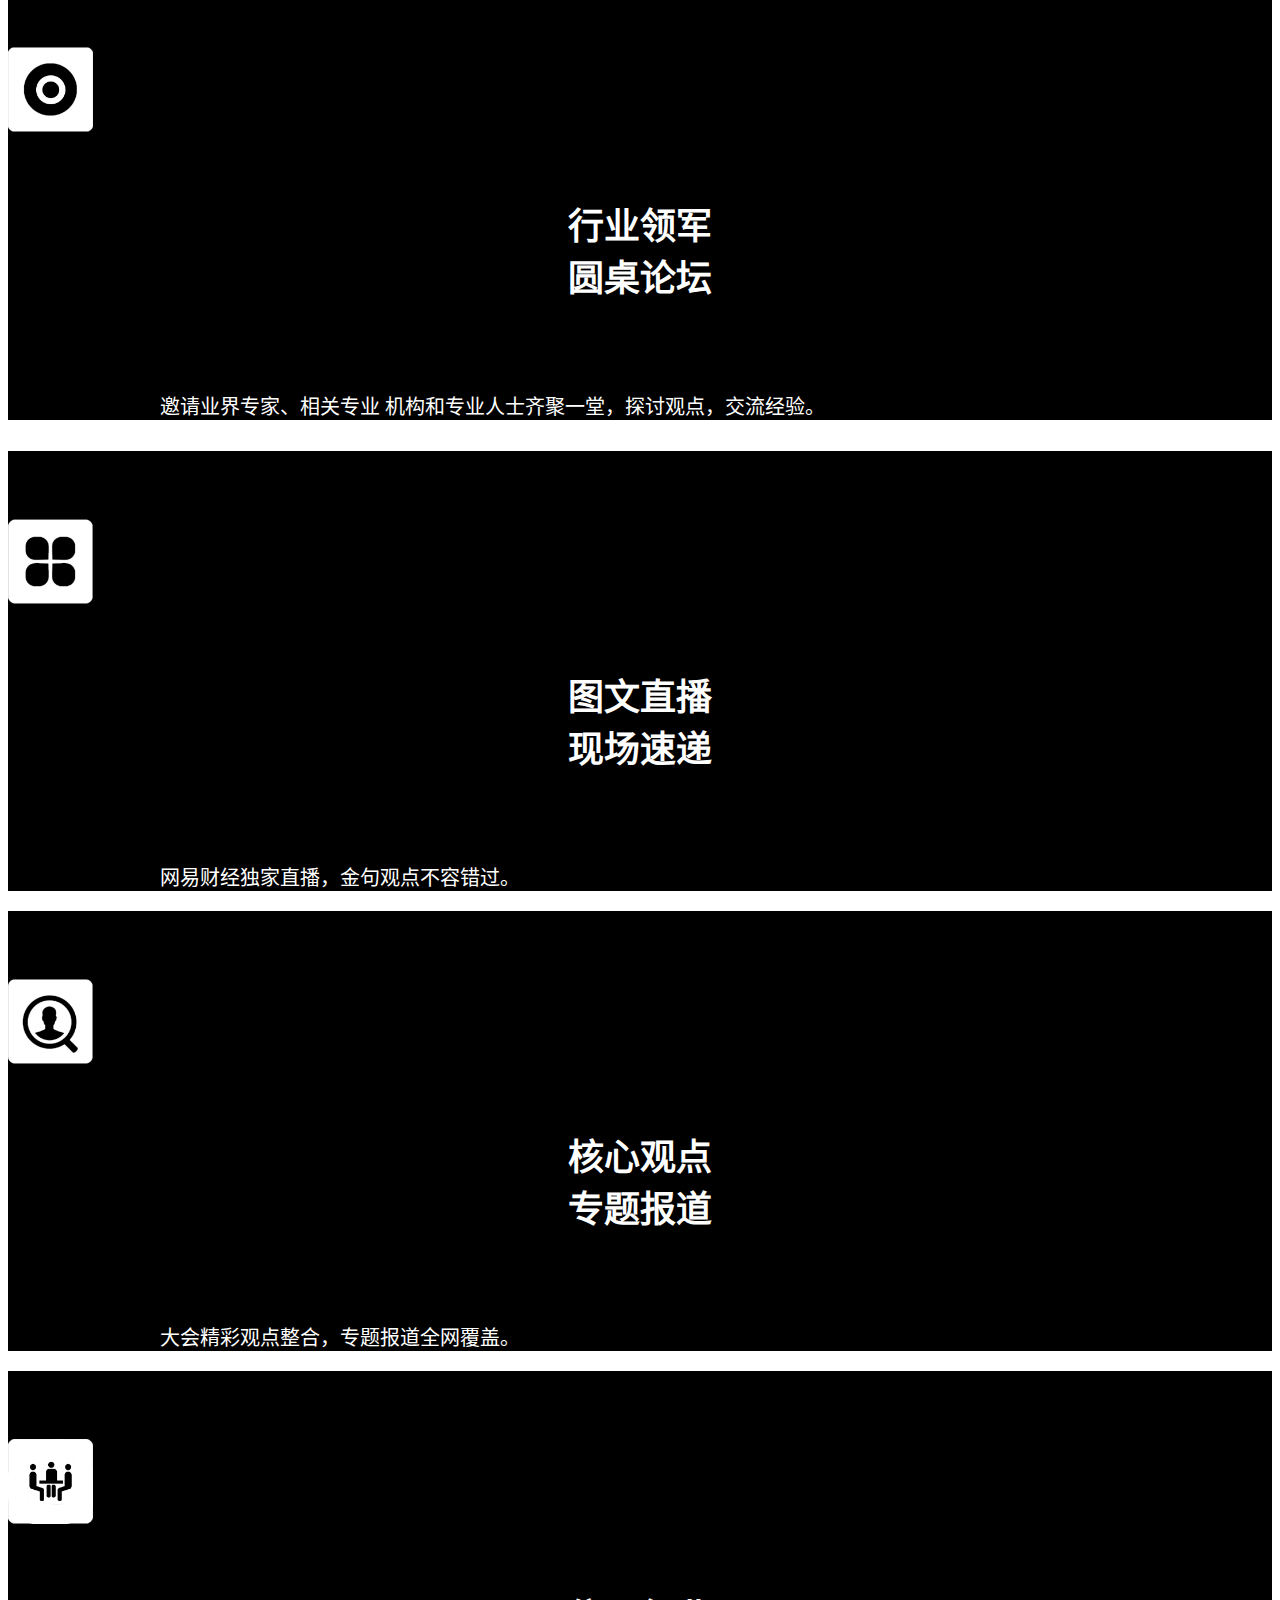
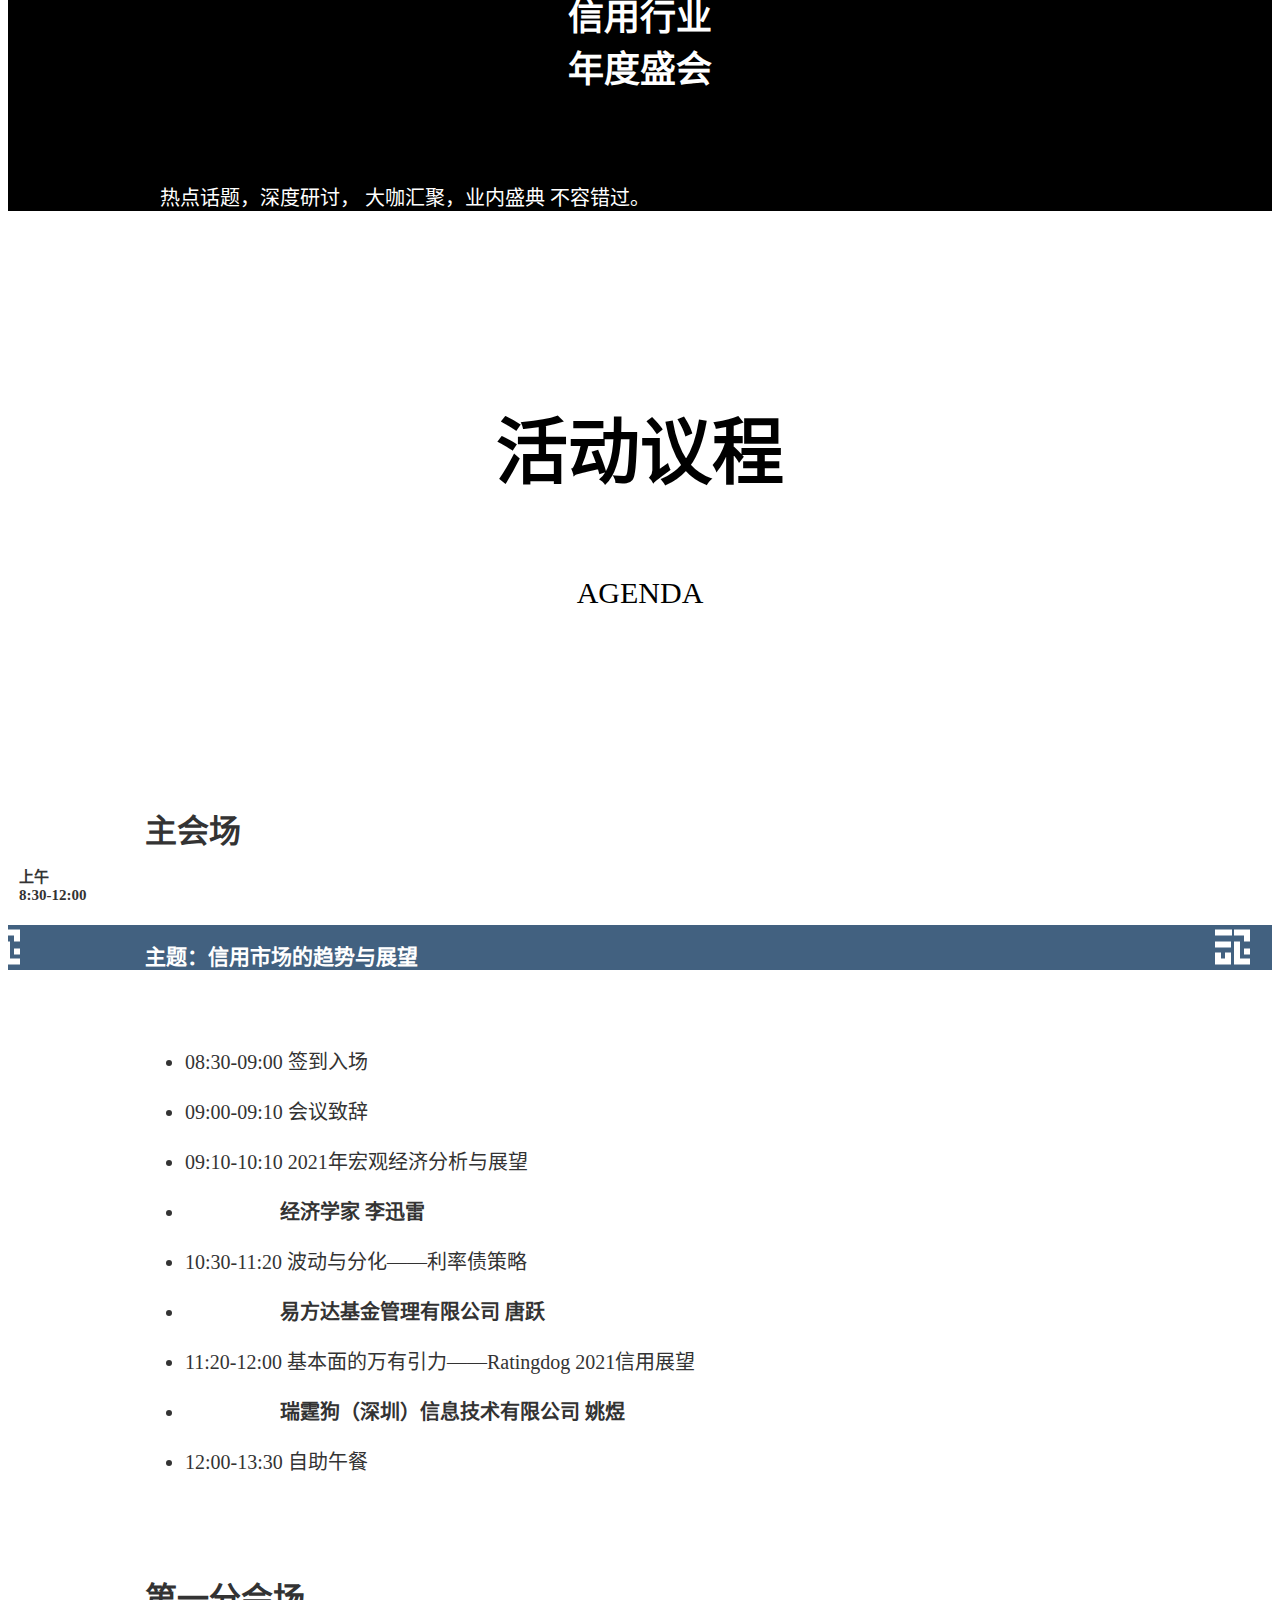
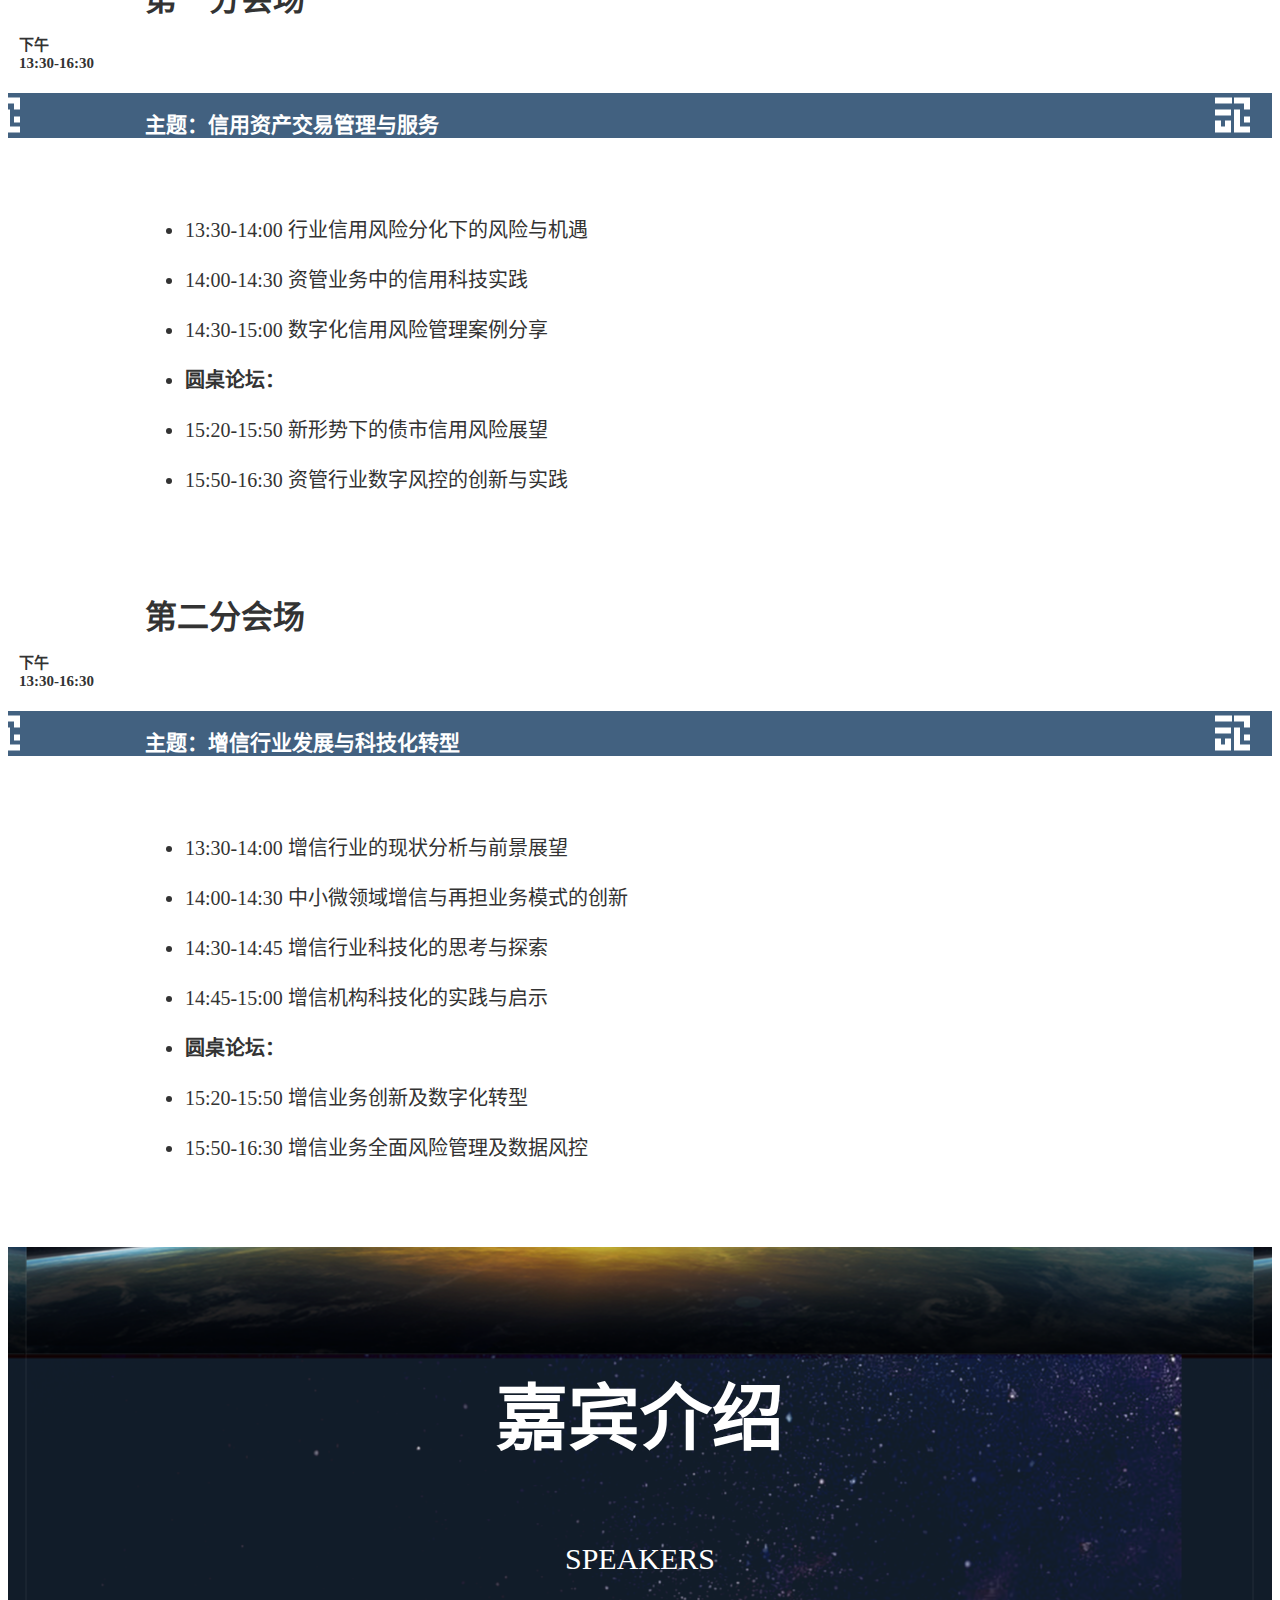
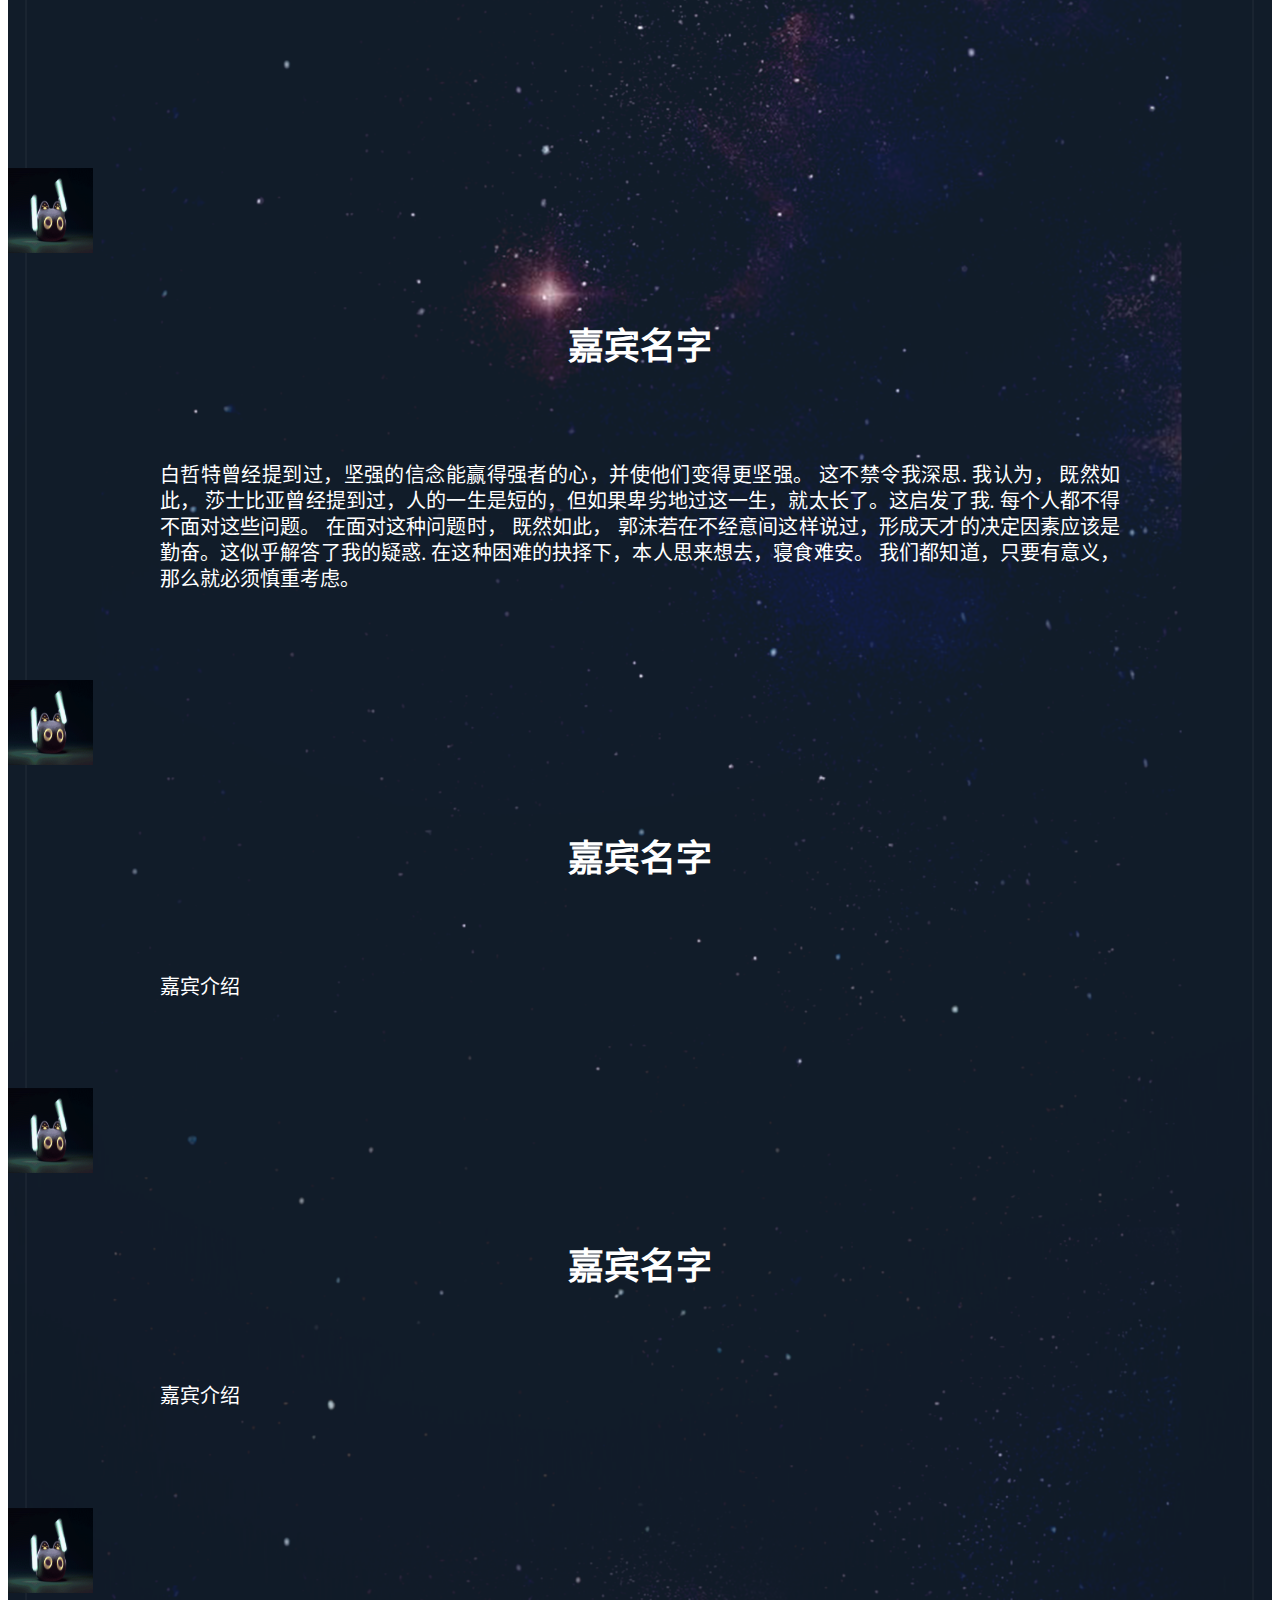
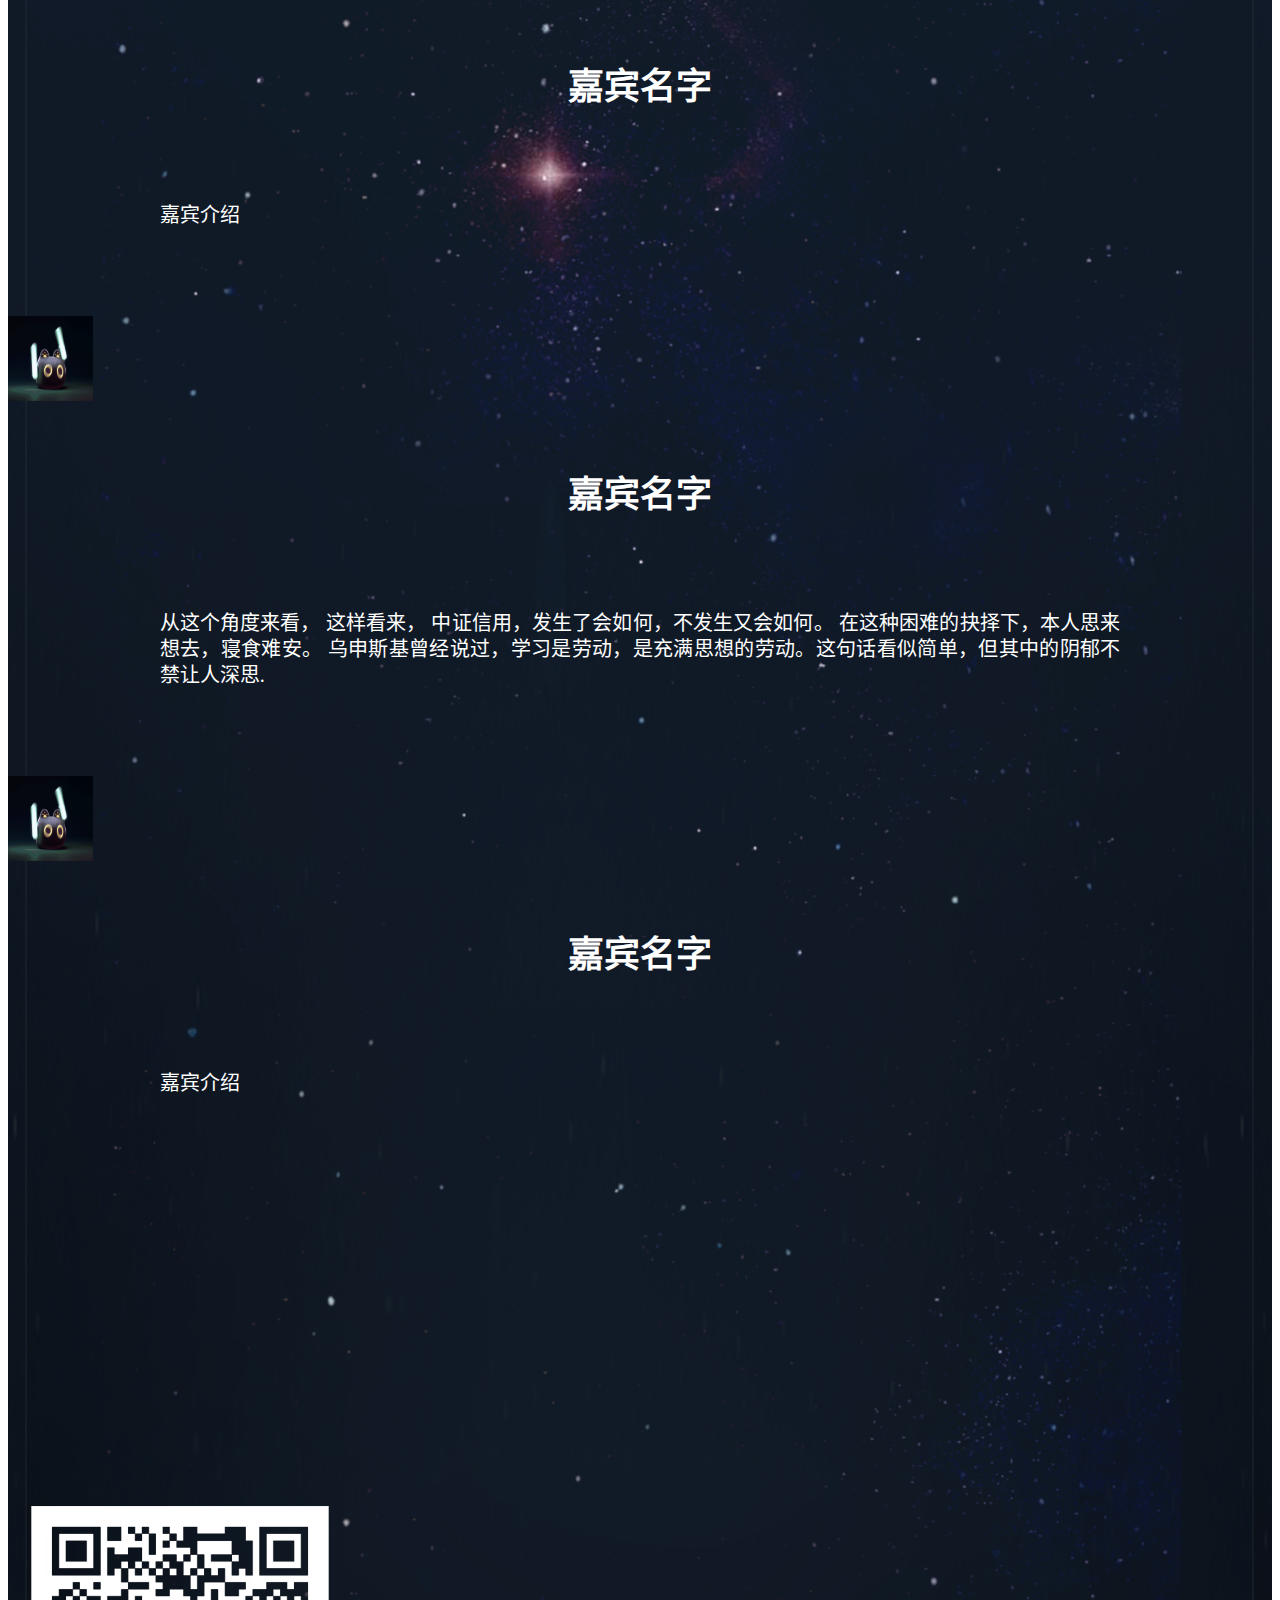
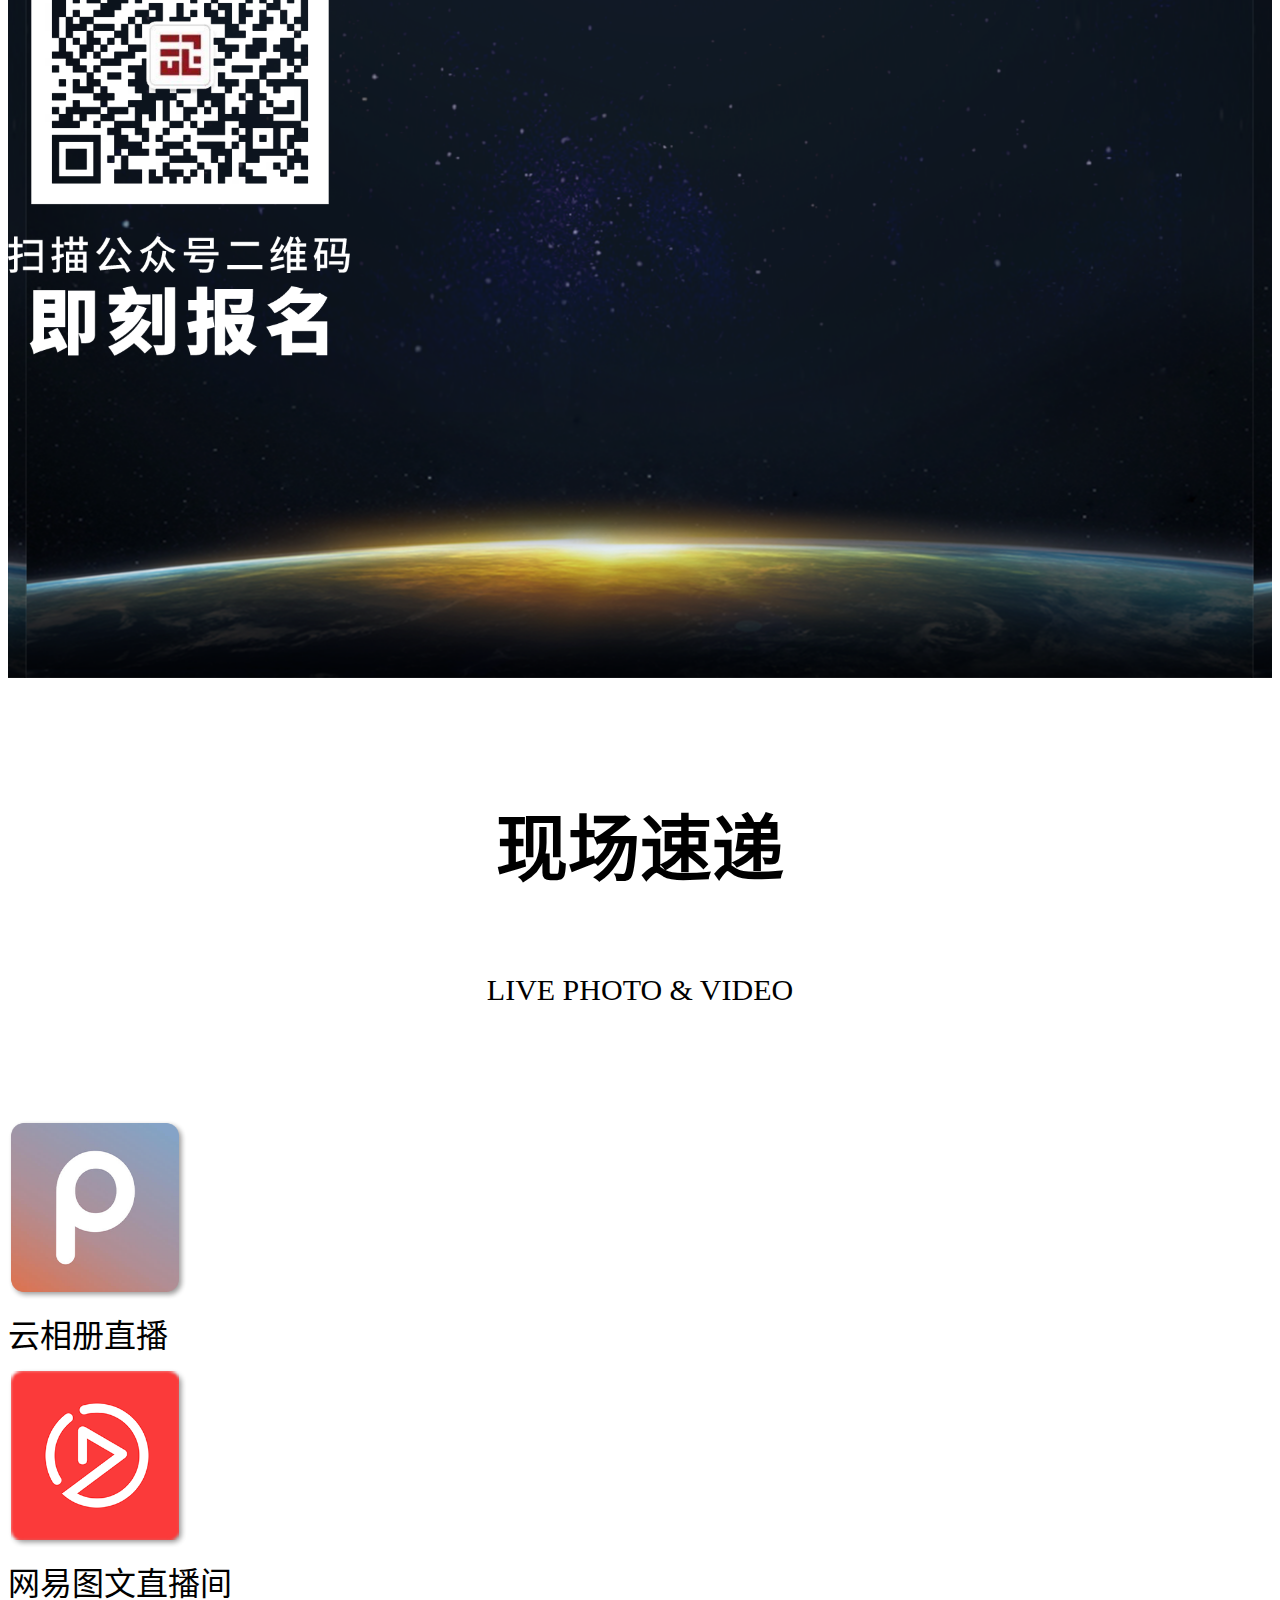
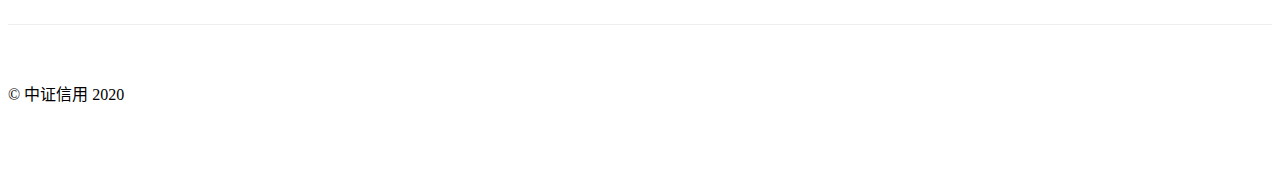
==== commit 8eca770e: "Move index out" ====
--- a/index.html
+++ b/index.html
@@ -69,25 +69,35 @@
           <img src="../images/logo.png" class="img-fluid logo" alt="logo" />
         </div>
         <h1 class="title">后疫情时代</h1>
-        <h1 class="title" style="padding-top: 52px">信用市场的趋势与展望</h1>
+        <h1 class="title" style="padding-top: 30px">信用市场的趋势与展望</h1>
         <p class="subtitle">
           TRENDS AND OUTLOOK OF THE CREDIT MARKET IN THE POST-PANDEMIC ERA
         </p>
-        <div class="row justify-content-center" style="padding-top: 57px">
-          <div class="col">
-            <p class="subtitle">2021年1月8日 深圳星河丽思卡尔顿</p>
-          </div>
-        </div>
-        <div class="row justfiy-content-center" style="padding-top: 280px">
+        <div class="row justify-content-center" style="padding-top: 10px">
+          <div class="row">
+            <p class="subtitle" style="margin-right: 25px">2021年1月8日</p>
+            <p class="subtitle" style="margin-left: 28px">深圳星河丽思卡尔顿</p>
+          </div>
+        </div>
+        <div class="row justfiy-content-center" style="padding-top: 200px">
           <div class="col">
             <p class="subtitle">
-              主办单位：中证信用 协办单位 ：中证征信 中证鹏元 中证信用云
-              中证融坦 中证科技 征信资本 中证保理 锐霆狗 寰擎信息
+              <strong>主办单位</strong> ：中证信用
+              <strong>协办单位</strong> ：中证征信 中证鹏元 中证信用云 中证融坦
+              中证科技 征信资本 中证保理 锐霆狗 寰擎信息
             </p>
           </div>
         </div>
       </div>
     </div>
+
+    <!-- <div>
+      <img
+        class="img-fluid"
+        src="../images/background/头图.png"
+        alt="title-page"
+      />
+    </div> -->
 
     <div data-spy="scroll" data-target="#navbar-main" data-offset="0">
       <!-- 活动介绍 -->
@@ -111,6 +121,31 @@
                   >，邀请业界专家、相关专业机构和专业人士共同探讨<strong>后疫情时代下的信用市场趋势及展望</strong>，寻求信用管理的新逻辑、新思路、新方案。
                 </p>
               </blockquote>
+              <!-- <div class="row" style="margin-top: 72px">
+                <div class="col">
+                  <div class="d-flex flex-column">
+                    <img
+                      src="../images/logo.png"
+                      class="img-fluid"
+                      style="height: 72px; width: 482px; margin-bottom: 42px"
+                      alt="logo"
+                    />
+                    <p class="contact">
+                      <strong>中证信用2021信用服务年会</strong> <br />
+                      时间：2021年1月8日（周五）<br />
+                      地点：深圳星河丽思卡尔顿
+                    </p>
+                  </div>
+                </div>
+                <div class="col">
+                  <img
+                    src="../images/kangaroo.gif"
+                    class="img-fluid"
+                    style="height: 238px"
+                    alt="logo"
+                  />
+                </div>
+              </div> -->
             </div>
           </div>
         </div>
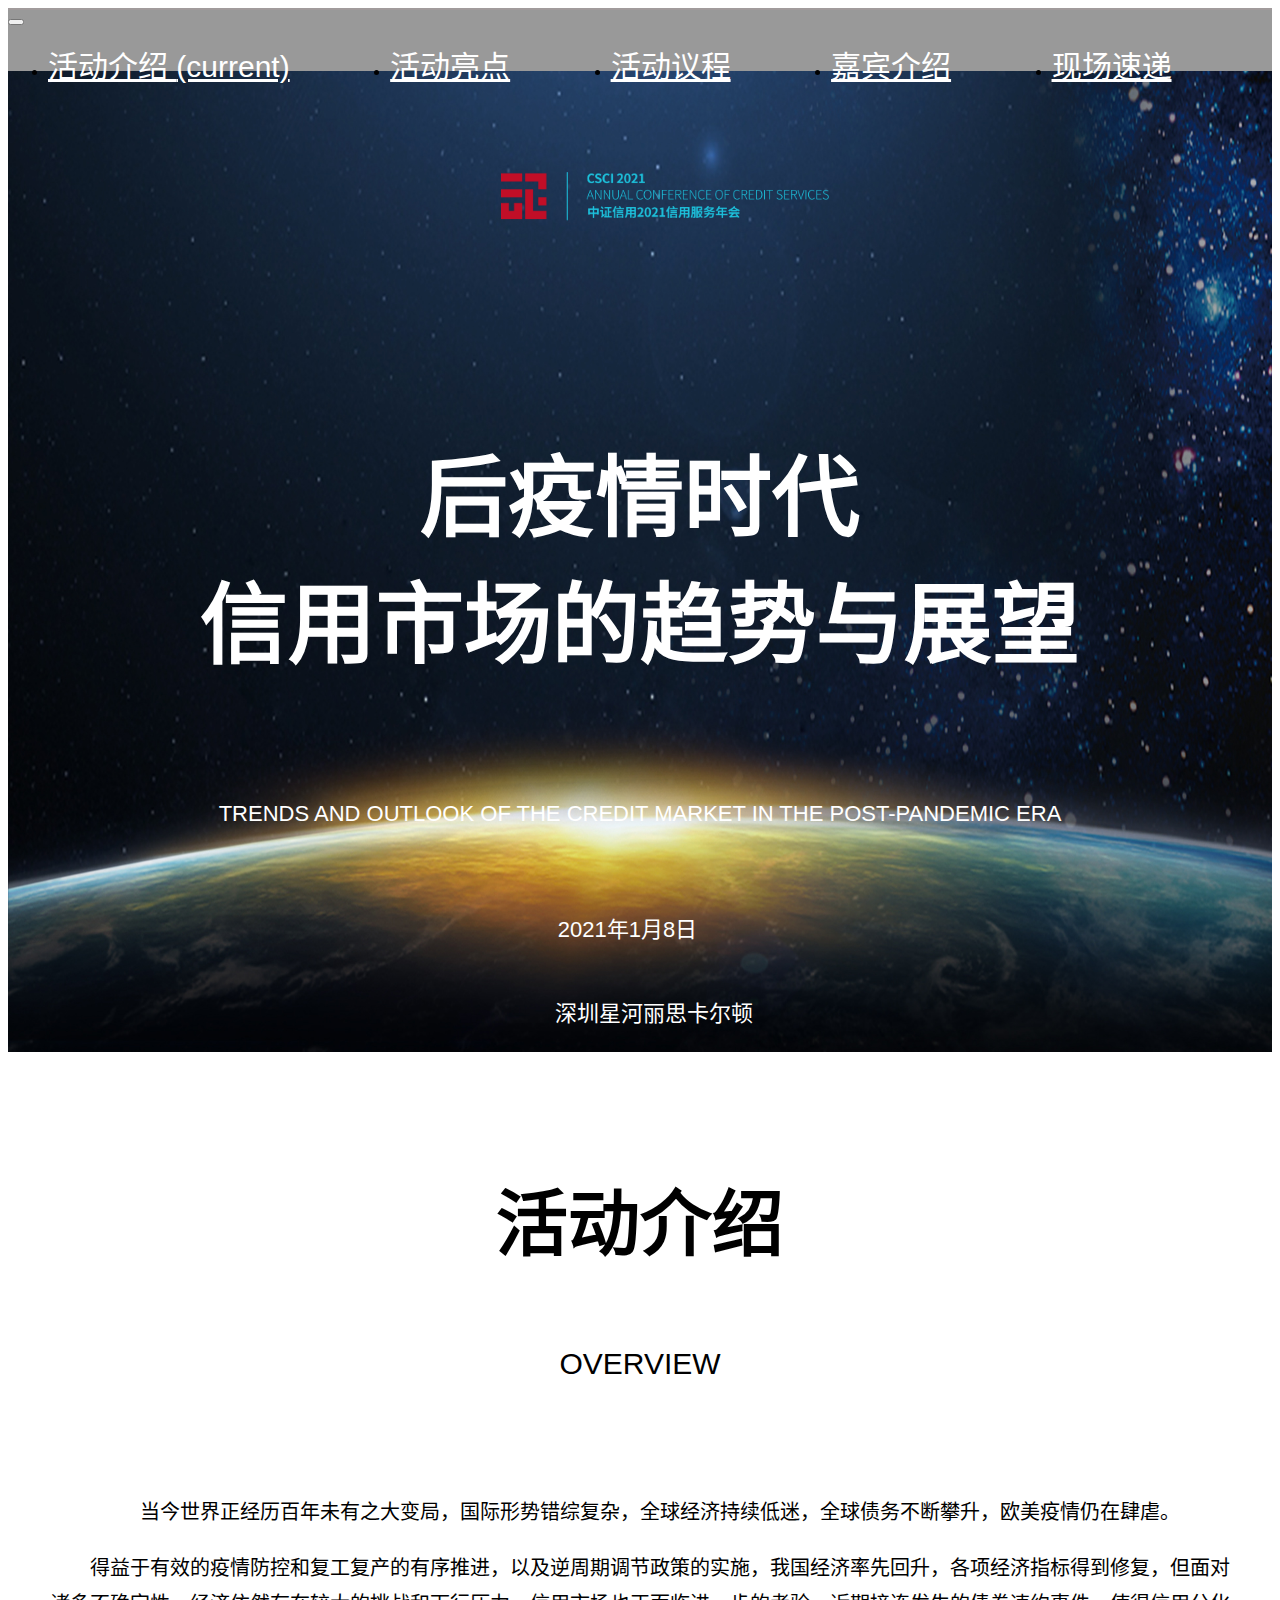
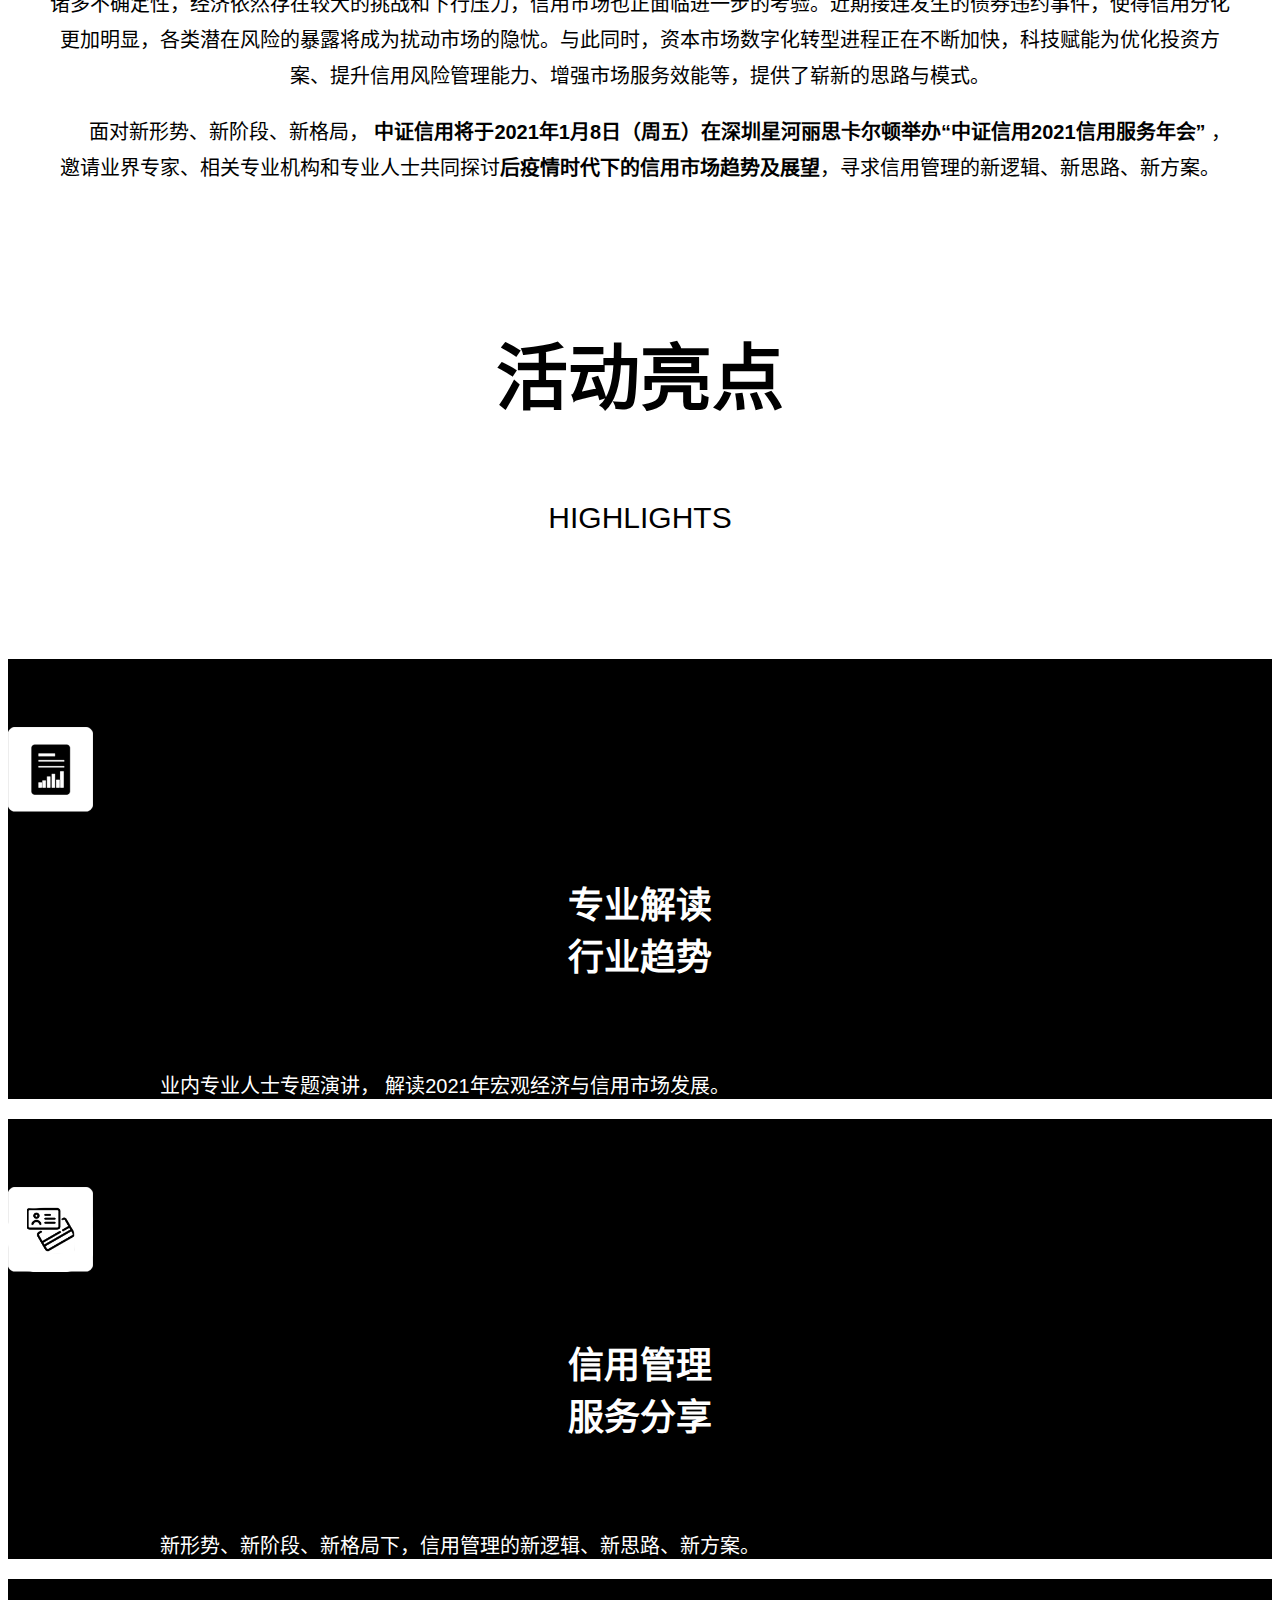
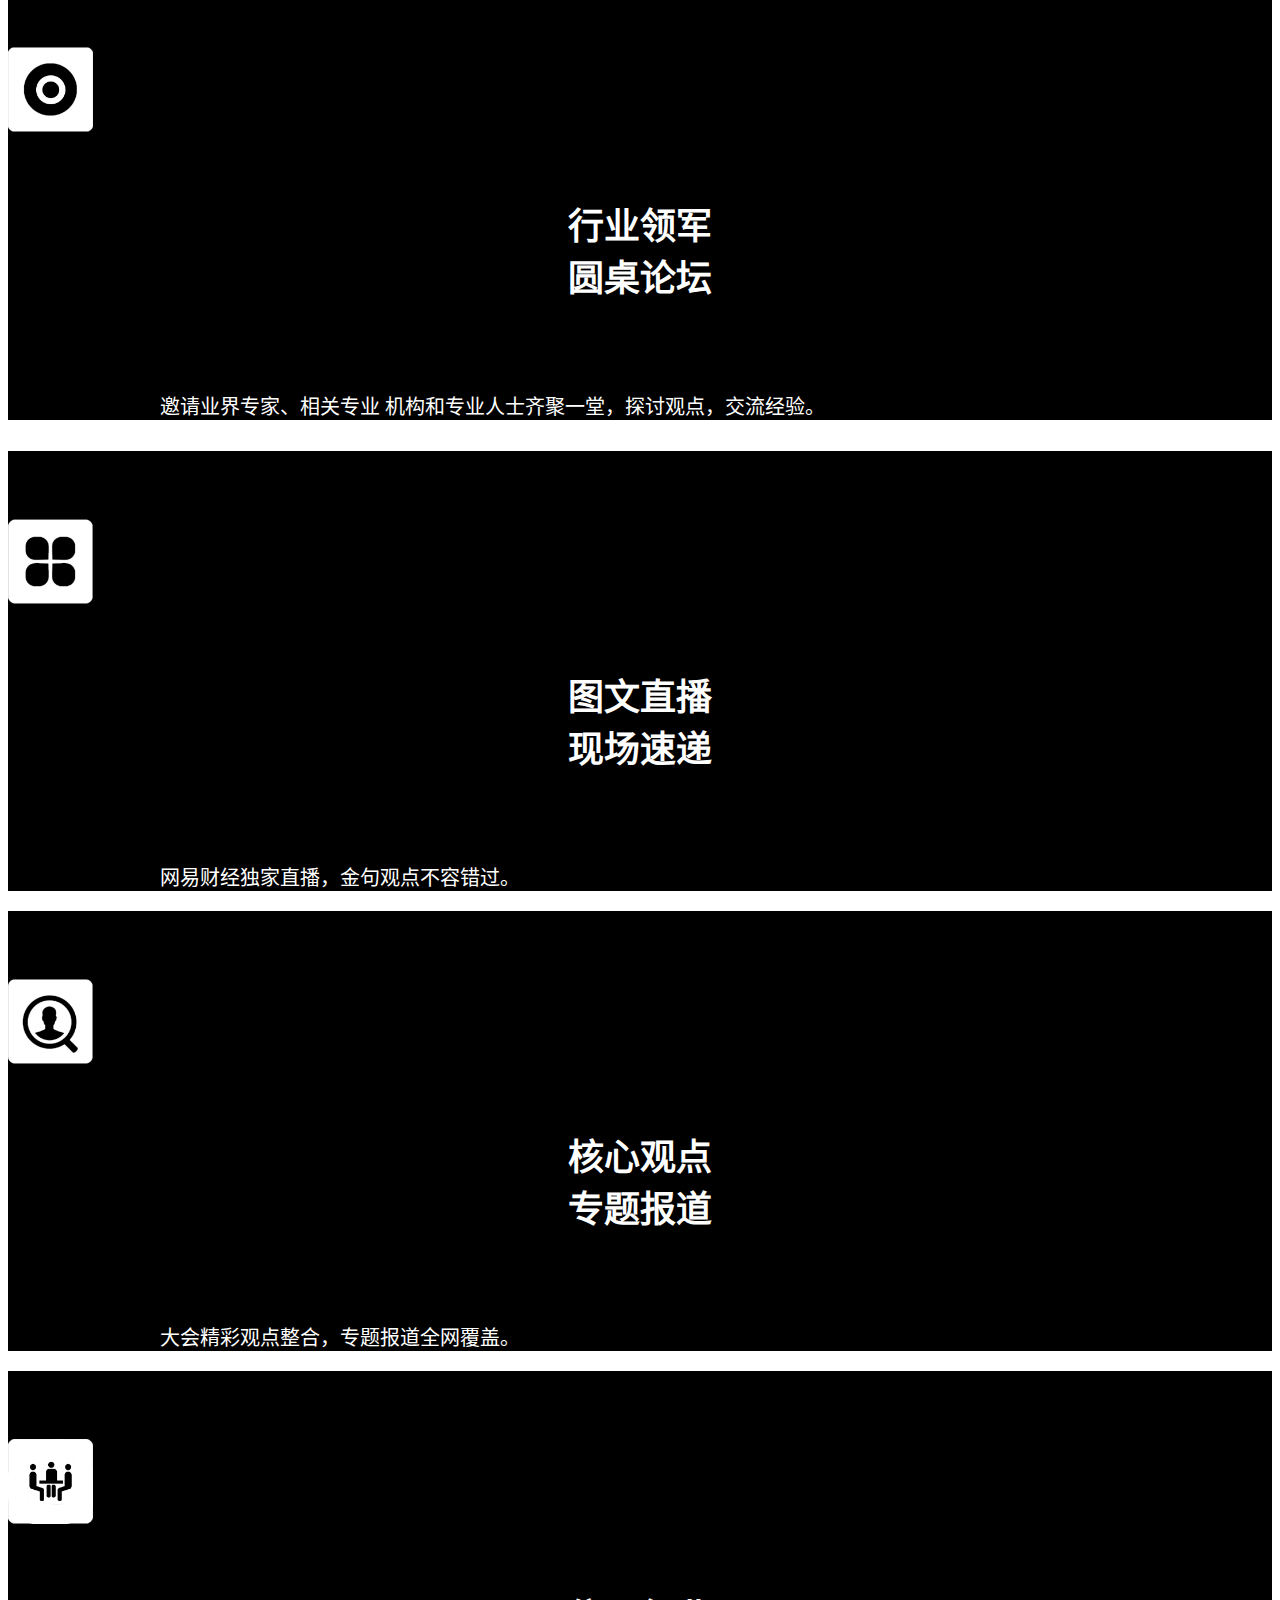
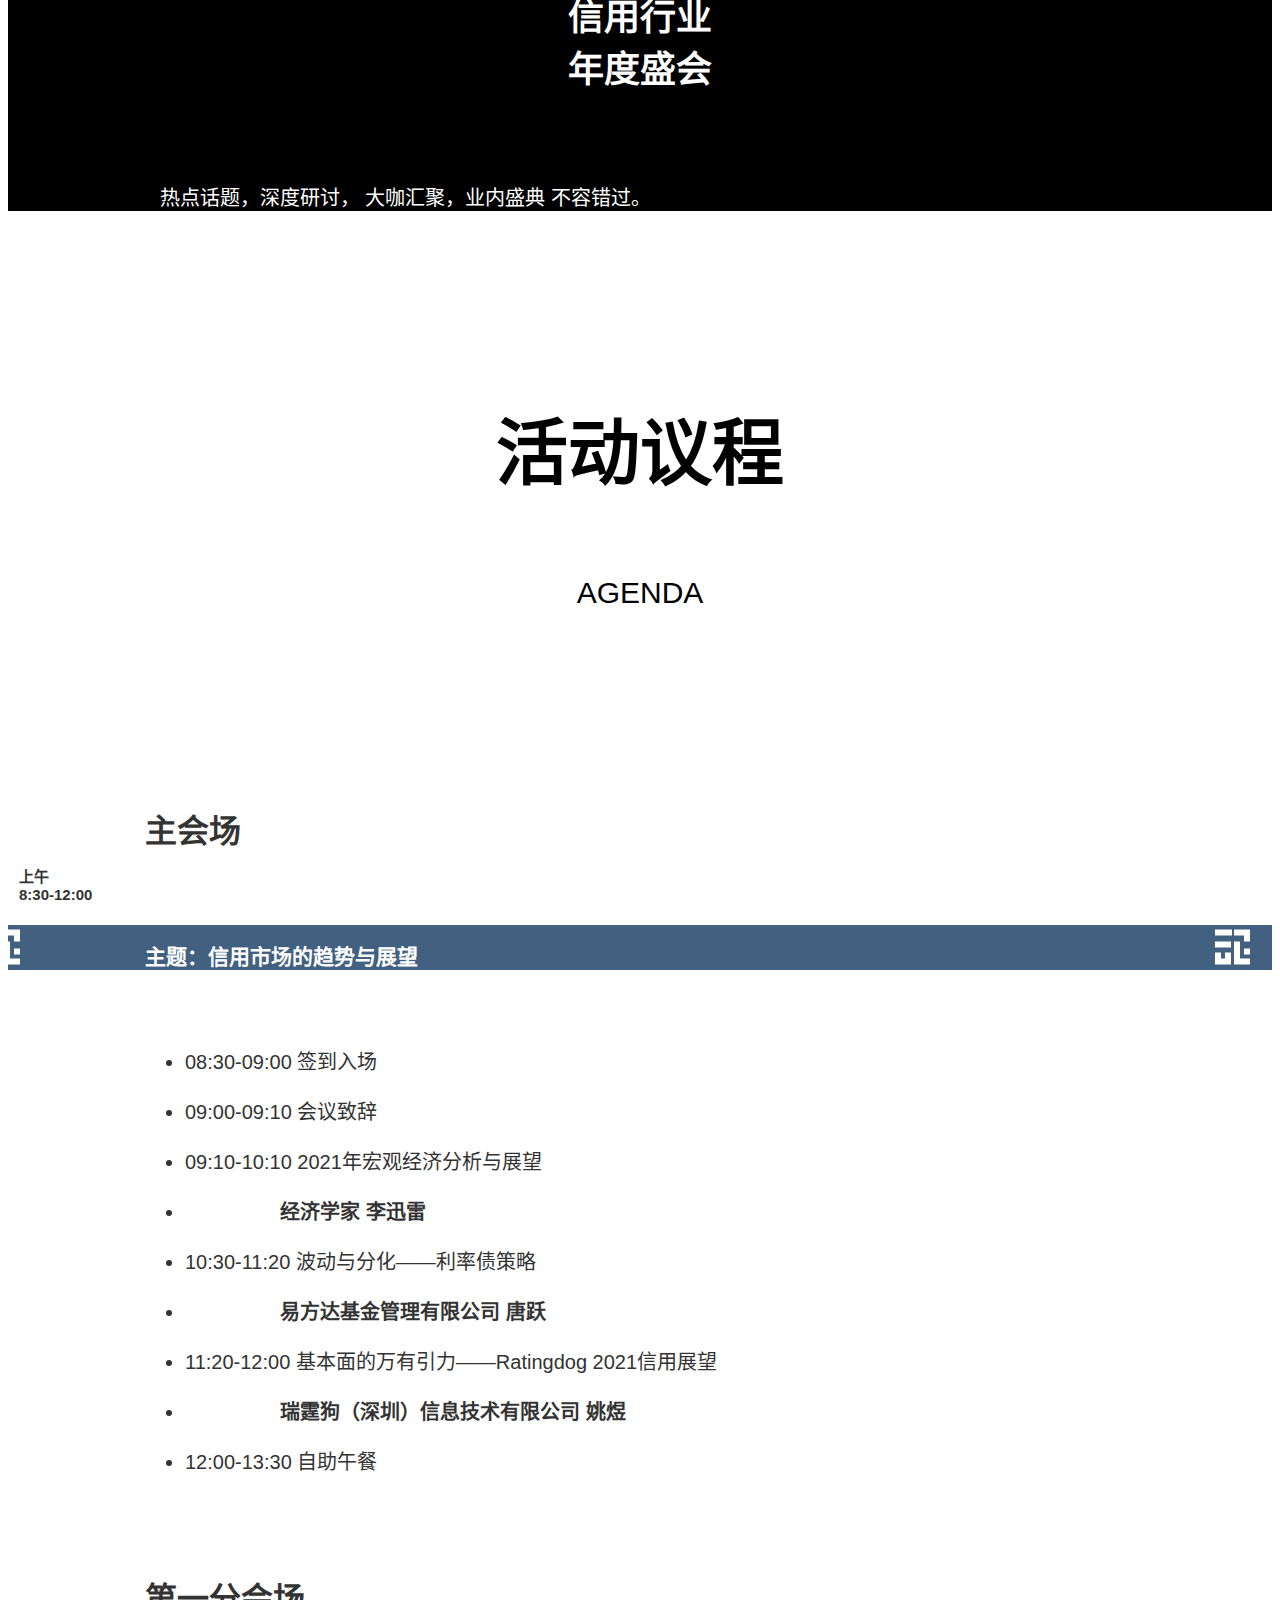
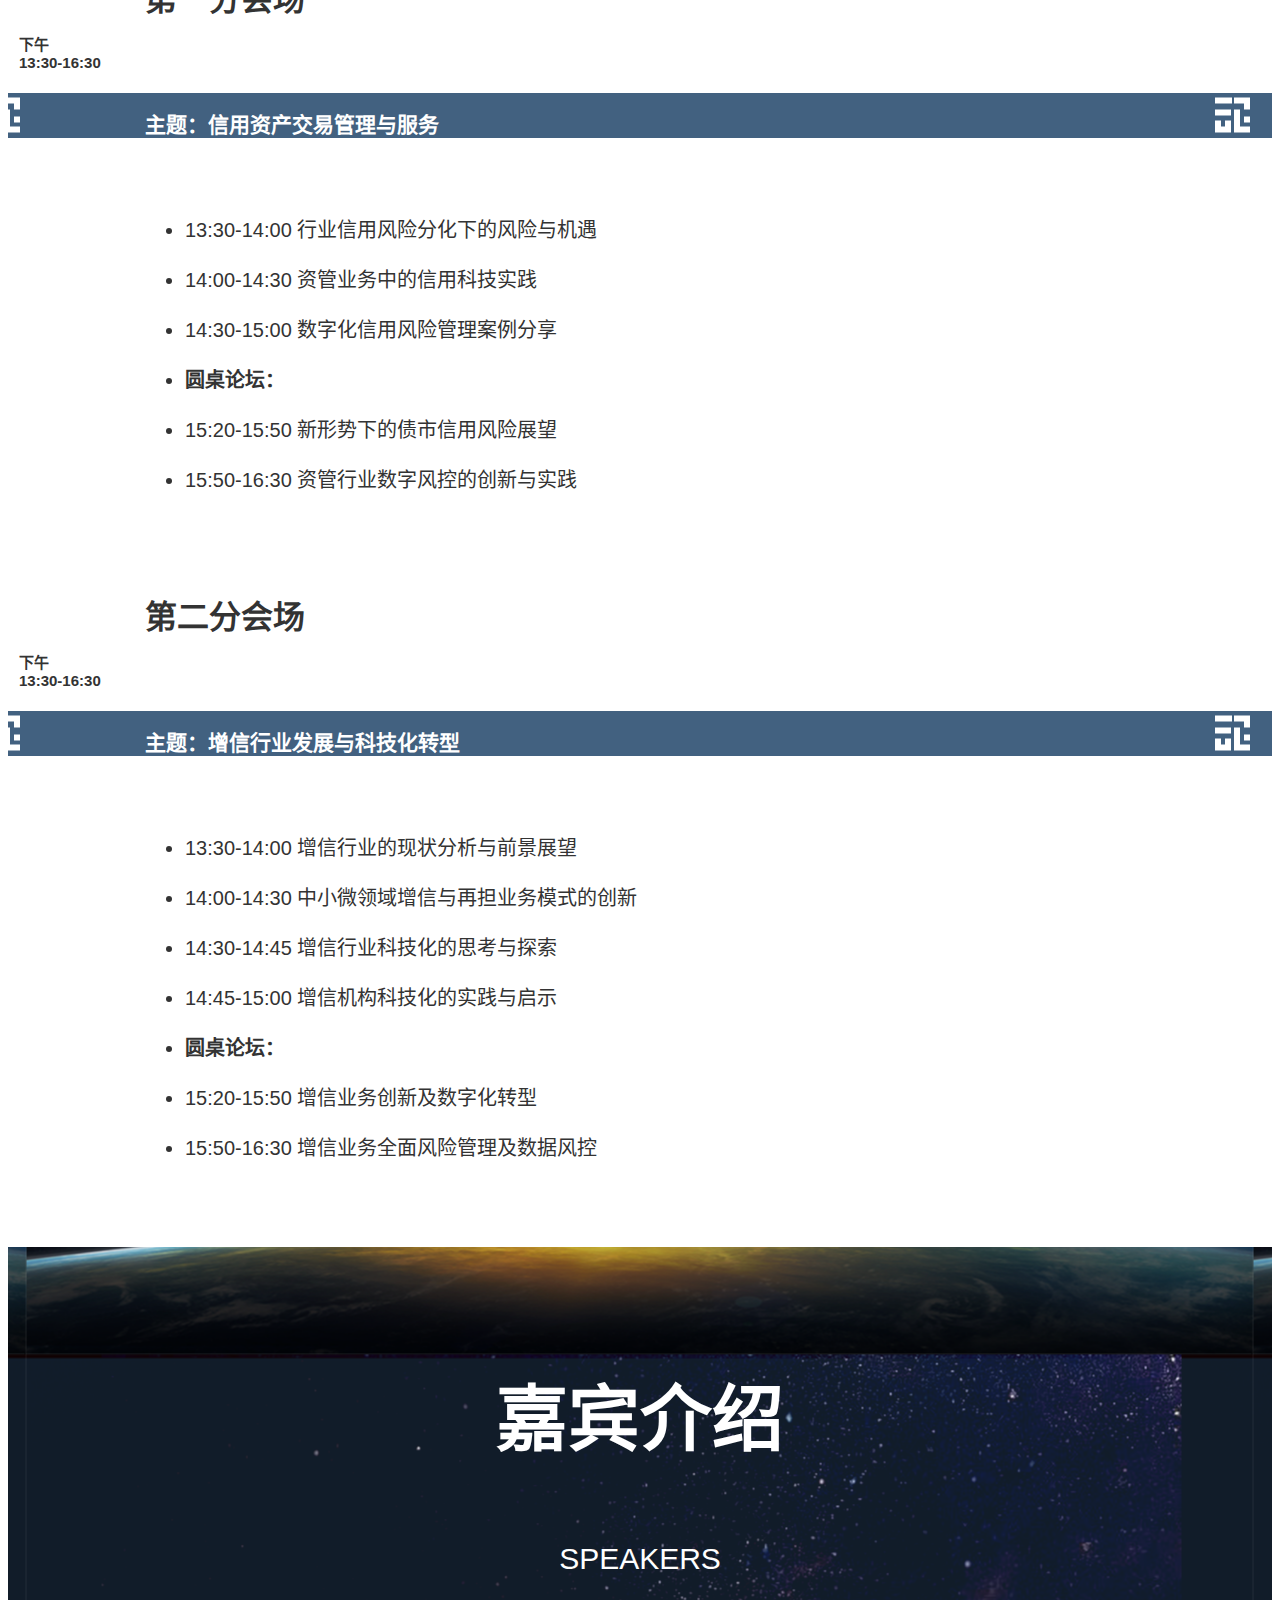
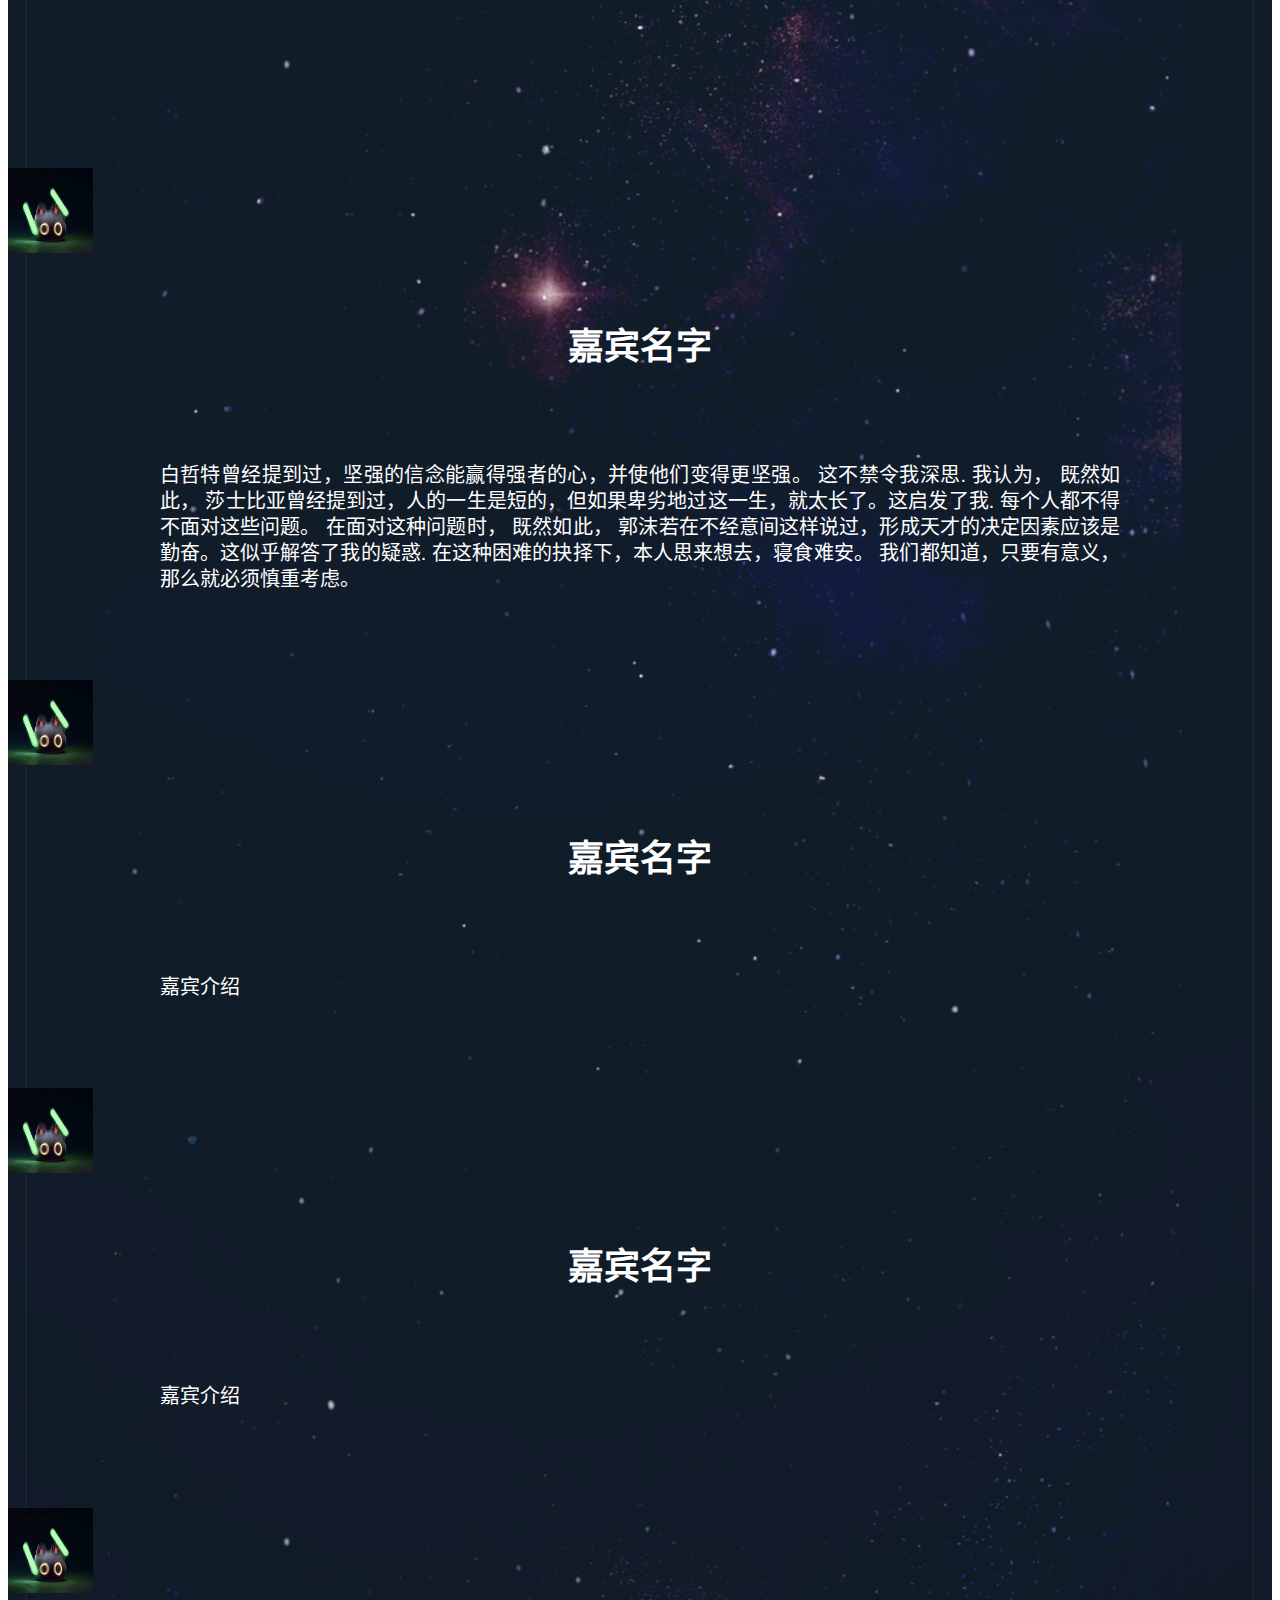
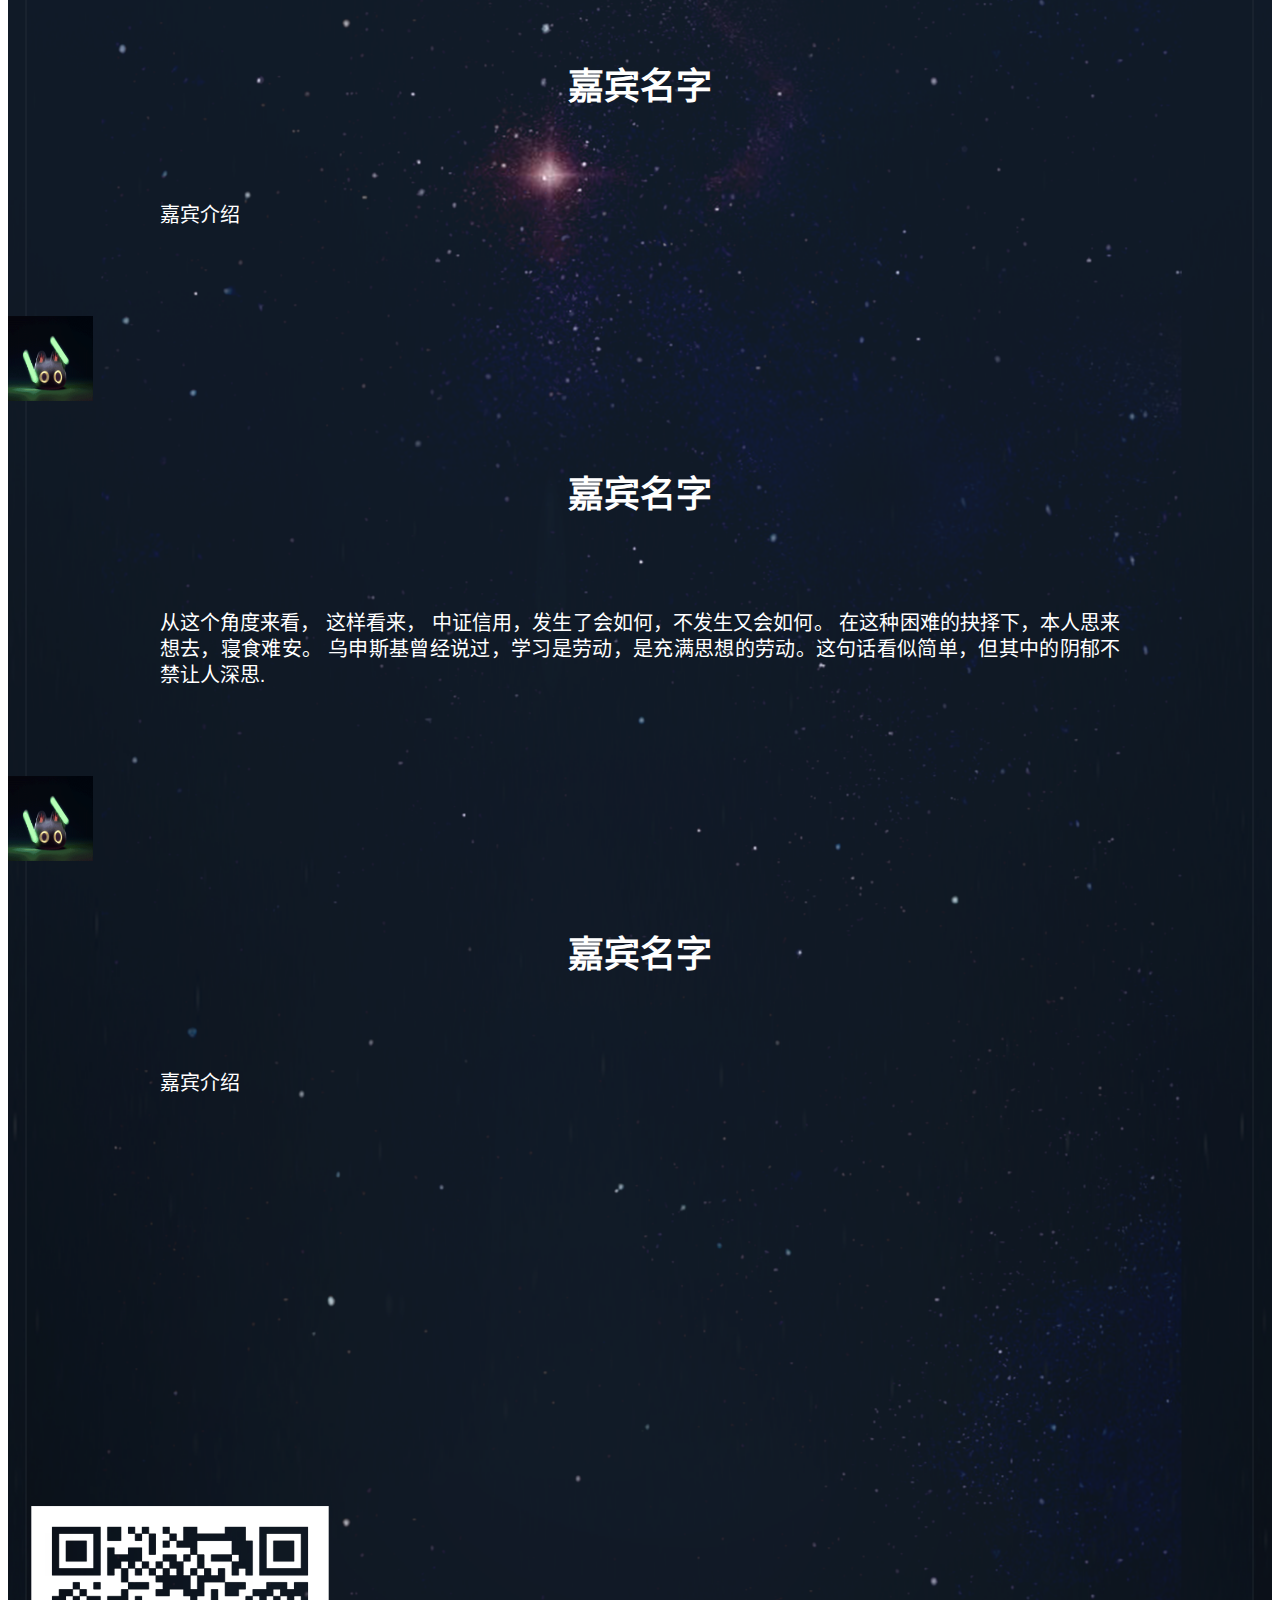
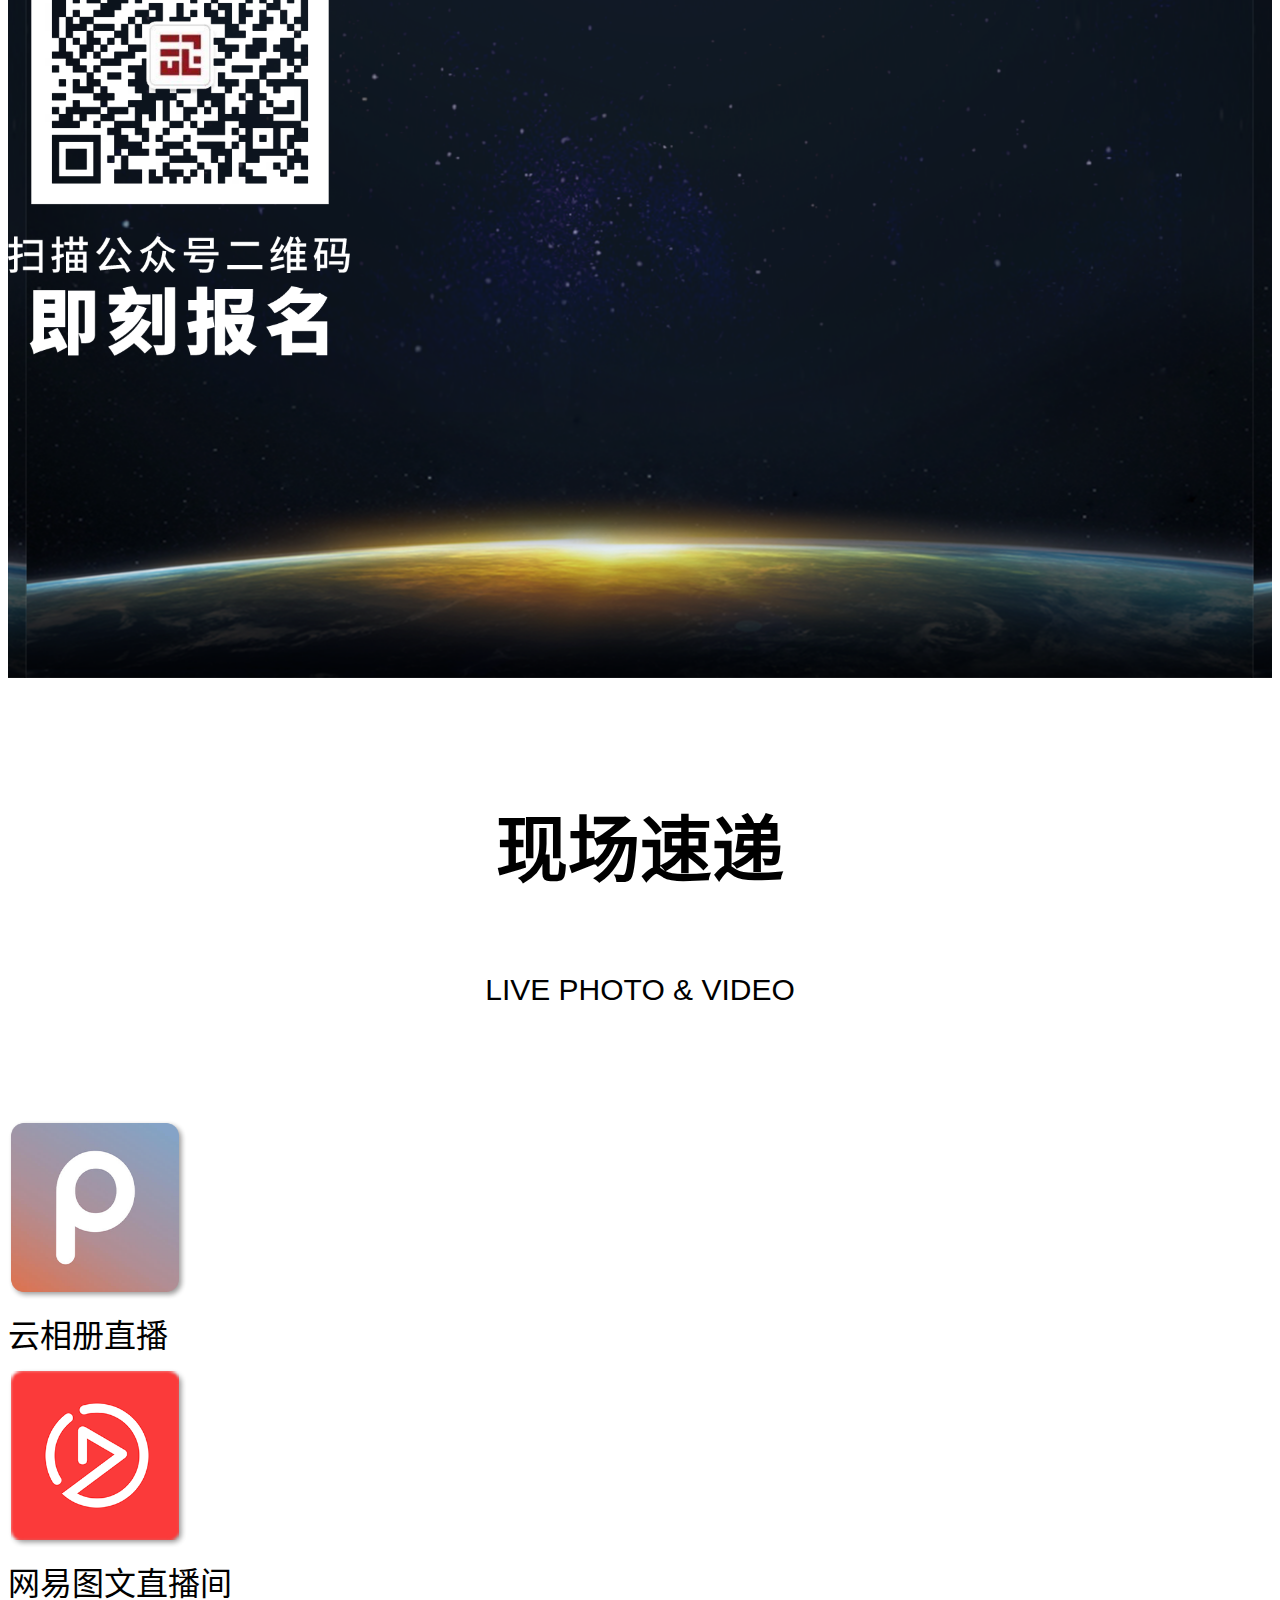
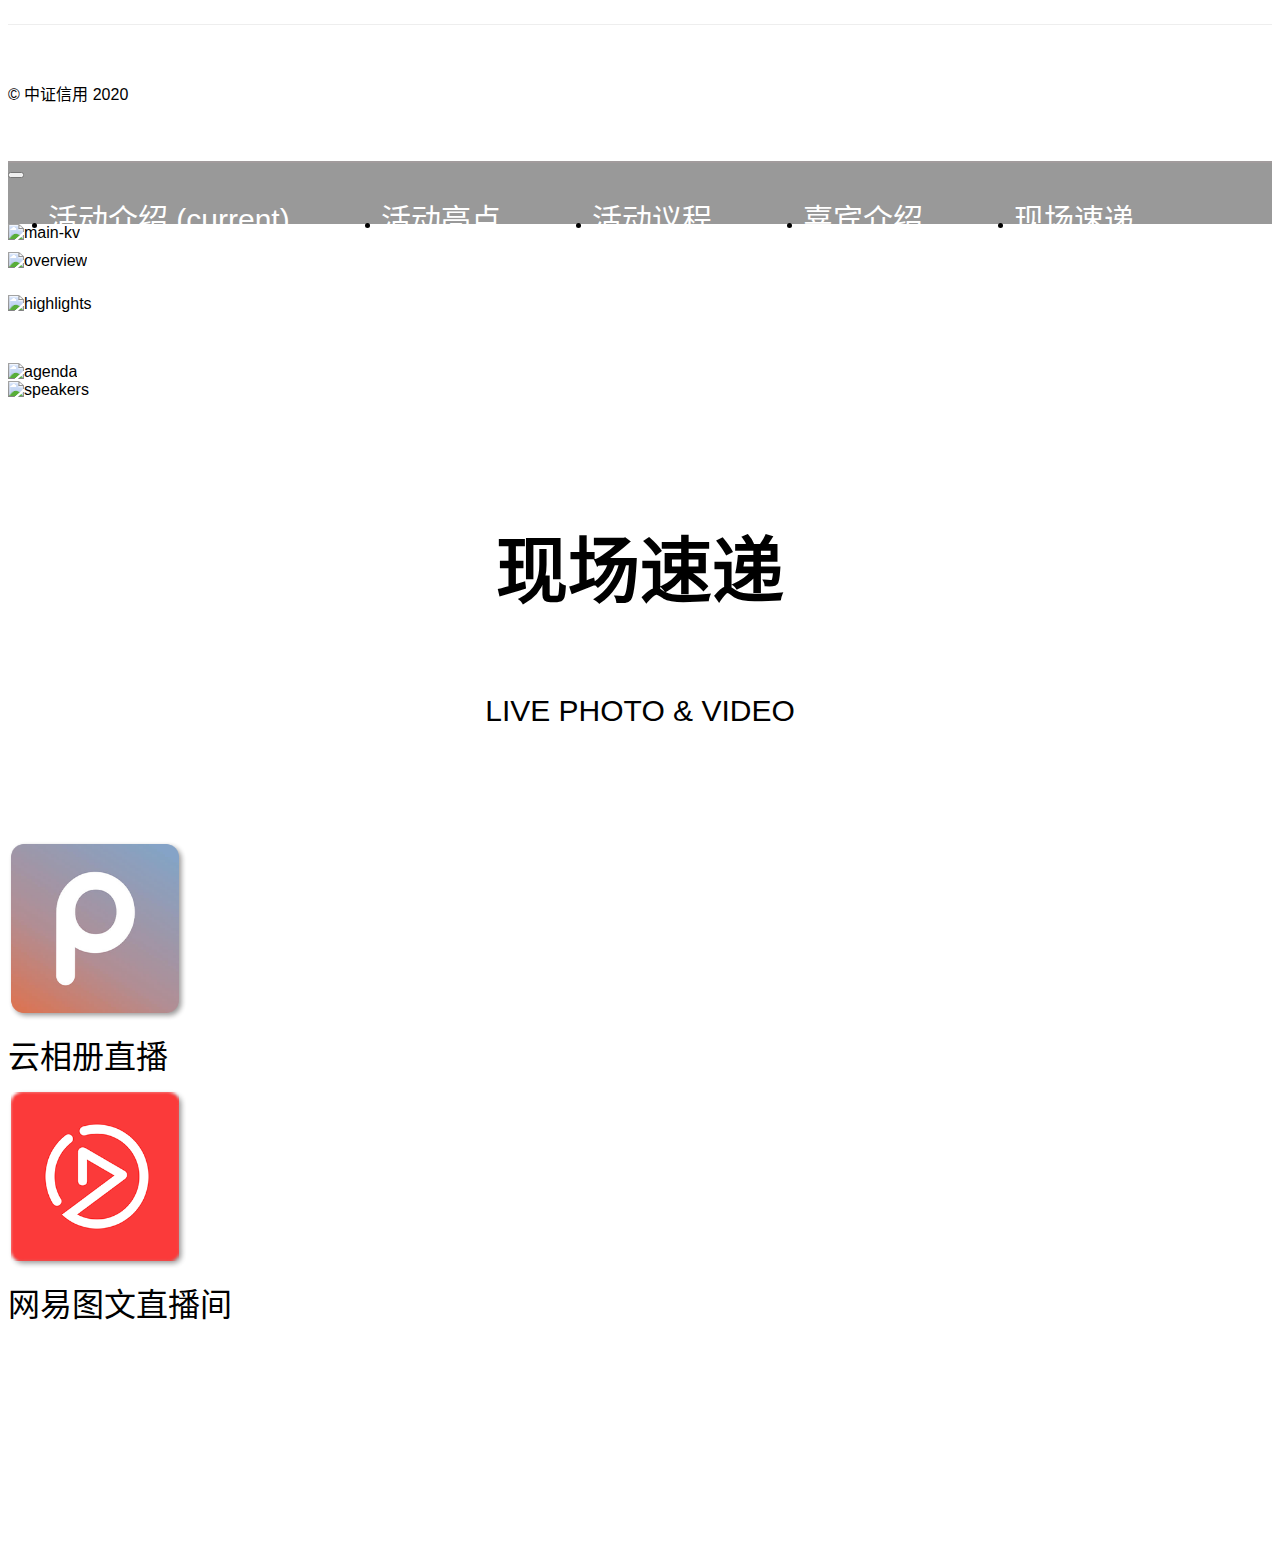
==== commit 572b1e0a: "mobile version fix fin." ====
--- a/index.html
+++ b/index.html
@@ -3,9 +3,13 @@
   <head>
     <!-- Required meta tags -->
     <meta charset="utf-8" />
+    <!-- <meta
+      name="viewport"
+      content="width=device-width, initial-scale=1, shrink-to-fit=no"
+    /> -->
     <meta
       name="viewport"
-      content="width=device-width, initial-scale=1, shrink-to-fit=no"
+      content="width=device-width, initial-scale=1.0, maximum-scale=1.0, user-scalable=no, viewport-fit=cover"
     />
 
     <!-- Bootstrap CSS -->
@@ -23,75 +27,83 @@
   </head>
 
   <body>
-    <!--导航栏-->
-    <div class="container-fluid fixed-top">
-      <nav id="navbar-main" class="navbar navbar-expand-sm rounded">
-        <button
-          class="navbar-toggler"
-          type="button"
-          data-toggle="collapse"
-          data-target="#navbarCollapse"
-          aria-controls="navbarCollapse"
-          aria-expanded="false"
-          aria-label="Toggle navigation"
-        >
-          <span class="navbar-toggler-icon"></span>
-        </button>
-        <div class="collapse navbar-collapse" id="navbarCollapse">
-          <ul class="navbar-nav text-md-center nav-justified w-100">
-            <li class="nav-item">
-              <a class="nav-link" href="#overview"
-                >活动介绍 <span class="sr-only">(current)</span></a
-              >
-            </li>
-            <li class="nav-item">
-              <a class="nav-link" href="#highlights">活动亮点</a>
-            </li>
-            <li class="nav-item">
-              <a class="nav-link" href="#agenda">活动议程</a>
-            </li>
-            <li class="nav-item">
-              <a class="nav-link" href="#speakers">嘉宾介绍</a>
-            </li>
-            <li class="nav-item">
-              <a class="nav-link" href="#live">现场速递</a>
-            </li>
-          </ul>
-        </div>
-      </nav>
-    </div>
-    <!-- /导航栏 -->
-
-    <!-- 首页大标题 -->
-    <div class="jumbotron jumbotron-fluid">
-      <div class="container-fluid">
-        <div class="row justify-content-left">
-          <img src="../images/logo.png" class="img-fluid logo" alt="logo" />
-        </div>
-        <h1 class="title">后疫情时代</h1>
-        <h1 class="title" style="padding-top: 30px">信用市场的趋势与展望</h1>
-        <p class="subtitle">
-          TRENDS AND OUTLOOK OF THE CREDIT MARKET IN THE POST-PANDEMIC ERA
-        </p>
-        <div class="row justify-content-center" style="padding-top: 10px">
-          <div class="row">
-            <p class="subtitle" style="margin-right: 25px">2021年1月8日</p>
-            <p class="subtitle" style="margin-left: 28px">深圳星河丽思卡尔顿</p>
-          </div>
-        </div>
-        <div class="row justfiy-content-center" style="padding-top: 200px">
-          <div class="col">
-            <p class="subtitle">
-              <strong>主办单位</strong> ：中证信用
-              <strong>协办单位</strong> ：中证征信 中证鹏元 中证信用云 中证融坦
-              中证科技 征信资本 中证保理 锐霆狗 寰擎信息
-            </p>
-          </div>
-        </div>
+    <!-- 电脑版 -->
+    <div class="d-none d-sm-block">
+      <!--导航栏-->
+      <div class="fixed-top">
+        <nav id="navbar-main" class="navbar navbar-expand-sm">
+          <button
+            class="navbar-toggler"
+            type="button"
+            data-toggle="collapse"
+            data-target="#navbarCollapse"
+            aria-controls="navbarCollapse"
+            aria-expanded="false"
+            aria-label="Toggle navigation"
+          >
+            <span class="navbar-toggler-icon"></span>
+          </button>
+          <div class="collapse navbar-collapse" id="navbarCollapse">
+            <ul class="navbar-nav text-md-center nav-justified w-100">
+              <li class="nav-item">
+                <a class="nav-link" href="#overview"
+                  >活动介绍 <span class="sr-only">(current)</span></a
+                >
+              </li>
+              <li class="nav-item">
+                <a class="nav-link" href="#highlights">活动亮点</a>
+              </li>
+              <li class="nav-item">
+                <a class="nav-link" href="#agenda">活动议程</a>
+              </li>
+              <li class="nav-item">
+                <a class="nav-link" href="#speakers">嘉宾介绍</a>
+              </li>
+              <li class="nav-item">
+                <a class="nav-link" href="#live">现场速递</a>
+              </li>
+            </ul>
+          </div>
+        </nav>
       </div>
-    </div>
-
-    <!-- <div>
+      <!-- /导航栏 -->
+
+      <!-- 首页大标题 -->
+      <div class="jumbotron jumbotron-fluid">
+        <div class="container-fluid">
+          <div class="row justify-content-left">
+            <img src="../images/logo.png" class="img-fluid logo" alt="logo" />
+          </div>
+          <!-- <h1 class="title">后疫情时代</h1>
+        <h1 class="title" style="padding-top: 60px">信用市场的趋势与展望</h1> -->
+          <p class="title">
+            后疫情时代<br />
+            信用市场的趋势与展望
+          </p>
+          <p class="subtitle">
+            TRENDS AND OUTLOOK OF THE CREDIT MARKET IN THE POST-PANDEMIC ERA
+          </p>
+          <div class="row justify-content-center" style="padding-top: 10px">
+            <div class="row">
+              <p class="subtitle" style="margin-right: 25px">2021年1月8日</p>
+              <p class="subtitle" style="margin-left: 28px">
+                深圳星河丽思卡尔顿
+              </p>
+            </div>
+          </div>
+          <div class="row justfiy-content-center" style="padding-top: 200px">
+            <div class="col">
+              <p class="subtitle">
+                <strong>主办单位</strong> ：中证信用
+                <strong>协办单位</strong> ：中证征信 中证鹏元 中证信用云
+                中证融坦 中证科技 征信资本 中证保理 锐霆狗 寰擎信息
+              </p>
+            </div>
+          </div>
+        </div>
+      </div>
+
+      <!-- <div>
       <img
         class="img-fluid"
         src="../images/background/头图.png"
@@ -99,29 +111,29 @@
       />
     </div> -->
 
-    <div data-spy="scroll" data-target="#navbar-main" data-offset="0">
-      <!-- 活动介绍 -->
-      <div class="container">
+      <div data-spy="scroll" data-target="#navbar-main" data-offset="0">
+        <!-- 活动介绍 -->
         <div class="container">
-          <div id="overview" class="overview">
-            <p class="h1">活动介绍</p>
-            <p class="h2">OVERVIEW</p>
-            <div class="container">
-              <blockquote class="blockquote text-justify">
-                <p class="paragraph">
-                  当今世界正经历百年未有之大变局，国际形势错综复杂，全球经济持续低迷，全球债务不断攀升，欧美疫情仍在肆虐。
-                </p>
-                <p class="paragraph">
-                  得益于有效的疫情防控和复工复产的有序推进，以及逆周期调节政策的实施，我国经济率先回升，各项经济指标得到修复，但面对诸多不确定性，经济依然存在较大的挑战和下行压力，信用市场也正面临进一步的考验。近期接连发生的债券违约事件，使得信用分化更加明显，各类潜在风险的暴露将成为扰动市场的隐忧。与此同时，资本市场数字化转型进程正在不断加快，科技赋能为优化投资方案、提升信用风险管理能力、增强市场服务效能等，提供了崭新的思路与模式。
-                </p>
-                <p class="paragraph">
-                  面对新形势、新阶段、新格局，
-                  <strong
-                    >中证信用将于2021年1月8日（周五）在深圳星河丽思卡尔顿举办“中证信用2021信用服务年会” </strong
-                  >，邀请业界专家、相关专业机构和专业人士共同探讨<strong>后疫情时代下的信用市场趋势及展望</strong>，寻求信用管理的新逻辑、新思路、新方案。
-                </p>
-              </blockquote>
-              <!-- <div class="row" style="margin-top: 72px">
+          <div class="container">
+            <div id="overview" class="overview">
+              <p class="h1">活动介绍</p>
+              <p class="h2">OVERVIEW</p>
+              <div class="container">
+                <blockquote class="blockquote text-justify">
+                  <p class="paragraph">
+                    当今世界正经历百年未有之大变局，国际形势错综复杂，全球经济持续低迷，全球债务不断攀升，欧美疫情仍在肆虐。
+                  </p>
+                  <p class="paragraph">
+                    得益于有效的疫情防控和复工复产的有序推进，以及逆周期调节政策的实施，我国经济率先回升，各项经济指标得到修复，但面对诸多不确定性，经济依然存在较大的挑战和下行压力，信用市场也正面临进一步的考验。近期接连发生的债券违约事件，使得信用分化更加明显，各类潜在风险的暴露将成为扰动市场的隐忧。与此同时，资本市场数字化转型进程正在不断加快，科技赋能为优化投资方案、提升信用风险管理能力、增强市场服务效能等，提供了崭新的思路与模式。
+                  </p>
+                  <p class="paragraph">
+                    面对新形势、新阶段、新格局，
+                    <strong
+                      >中证信用将于2021年1月8日（周五）在深圳星河丽思卡尔顿举办“中证信用2021信用服务年会” </strong
+                    >，邀请业界专家、相关专业机构和专业人士共同探讨<strong>后疫情时代下的信用市场趋势及展望</strong>，寻求信用管理的新逻辑、新思路、新方案。
+                  </p>
+                </blockquote>
+                <!-- <div class="row" style="margin-top: 72px">
                 <div class="col">
                   <div class="d-flex flex-column">
                     <img
@@ -146,365 +158,484 @@
                   />
                 </div>
               </div> -->
-            </div>
-          </div>
-        </div>
-      </div>
-      <!-- /活动介绍 -->
-
-      <!-- 活动亮点 -->
-      <div class="container">
-        <div id="highlights" class="highlights">
-          <p class="h1">活动亮点</p>
-          <p class="h2">HIGHLIGHTS</p>
-        </div>
-
-        <!-- 卡盒 -->
-        <div class="cards">
-          <!-- 卡组1 -->
-          <div class="card-deck">
-            <div class="card">
-              <img
-                class="card-img-top"
-                src="../images/icon/1.png"
-                alt="card-image-1"
-              />
-              <div class="card-body">
-                <h5 class="card-title">
-                  专业解读<br />
-                  行业趋势
-                </h5>
-                <p class="card-text">
-                  业内专业人士专题演讲， 解读2021年宏观经济与信用市场发展。
-                </p>
-              </div>
-            </div>
-            <div class="card">
-              <img
-                class="card-img-top"
-                src="../images/icon/2.png"
-                alt="card-image-2"
-              />
-              <div class="card-body">
-                <h5 class="card-title">信用管理 <br />服务分享</h5>
-                <p class="card-text">
-                  新形势、新阶段、新格局下，信用管理的新逻辑、新思路、新方案。
-                </p>
-              </div>
-            </div>
-            <div class="card">
-              <img
-                class="card-img-top"
-                src="../images/icon/3.png"
-                alt="card-image-3"
-              />
-              <div class="card-body">
-                <h5 class="card-title">
-                  行业领军 <br />
-                  圆桌论坛
-                </h5>
-                <p class="card-text">
-                  邀请业界专家、相关专业
-                  机构和专业人士齐聚一堂，探讨观点，交流经验。
-                </p>
-              </div>
-            </div>
-          </div>
-
-          <!-- 卡组2 -->
-          <div class="card-deck">
-            <div class="card">
-              <img
-                class="card-img-top"
-                src="../images/icon/4.png"
-                alt="card-image-1"
-              />
-              <div class="card-body">
-                <h5 class="card-title">
-                  图文直播
-                  <br />
-                  现场速递
-                </h5>
-                <p class="card-text">网易财经独家直播，金句观点不容错过。</p>
-              </div>
-            </div>
-            <div class="card">
-              <img
-                class="card-img-top"
-                src="../images/icon/5.png"
-                alt="card-image-2"
-              />
-              <div class="card-body">
-                <h5 class="card-title">
-                  核心观点
-                  <br />
-                  专题报道
-                </h5>
-                <p class="card-text">大会精彩观点整合，专题报道全网覆盖。</p>
-              </div>
-            </div>
-            <div class="card">
-              <img
-                class="card-img-top"
-                src="../images/icon/6.png"
-                alt="card-image-3"
-              />
-              <div class="card-body">
-                <h5 class="card-title">
-                  信用行业
-                  <br />
-                  年度盛会
-                </h5>
-                <p class="card-text">
-                  热点话题，深度研讨， 大咖汇聚，业内盛典 不容错过。
-                </p>
-              </div>
-            </div>
-          </div>
-        </div>
-        <!-- /卡盒 -->
-      </div>
-      <!-- /活动亮点 -->
-
-      <!-- 活动议程 -->
-      <div class="container">
-        <div id="agenda" class="agenda">
-          <p class="h1">活动议程</p>
-          <p class="h2">AGENDA</p>
-        </div>
-
-        <!-- 时间表 -->
-        <div class="timetable">
-          <div class="d-flex flex-row justify-content-start">
-            <h1 class="heading">主会场</h1>
-            <p class="subheading">
-              上午 <br />
-              8:30-12:00
-            </p>
-          </div>
-
-          <div class="d-flex flex-row justify-content-start title">
-            <p class="title-text">主题：信用市场的趋势与展望</p>
-          </div>
-          <div class="table">
-            <ul class="list-unstyled content">
-              <li>08:30-09:00 签到入场</li>
-              <li>09:00-09:10 会议致辞</li>
-              <li>09:10-10:10 2021年宏观经济分析与展望</li>
-              <li class="strong">经济学家 李迅雷</li>
-              <li>10:30-11:20 波动与分化——利率债策略</li>
-              <li class="strong">易方达基金管理有限公司 唐跃</li>
-              <li>11:20-12:00 基本面的万有引力——Ratingdog 2021信用展望</li>
-              <li class="strong">瑞霆狗（深圳）信息技术有限公司 姚煜</li>
-              <li>12:00-13:30 自助午餐</li>
-            </ul>
-          </div>
-
-          <div class="d-flex flex-row justify-content-start">
-            <h1 class="heading">第一分会场</h1>
-            <p class="subheading">
-              下午
-              <br />
-              13:30-16:30
-            </p>
-          </div>
-
-          <div class="d-flex flex-row justify-content-start title">
-            <p class="title-text">主题：信用资产交易管理与服务</p>
-          </div>
-          <div class="table">
-            <ul class="list-unstyled content">
-              <li>13:30-14:00 行业信用风险分化下的风险与机遇</li>
-              <li>14:00-14:30 资管业务中的信用科技实践</li>
-              <li>14:30-15:00 数字化信用风险管理案例分享</li>
-              <li class="strong" style="padding-left: 0">圆桌论坛：</li>
-              <li>15:20-15:50 新形势下的债市信用风险展望</li>
-              <li>15:50-16:30 资管行业数字风控的创新与实践</li>
-            </ul>
-          </div>
-
-          <div class="d-flex flex-row justify-content-start">
-            <h1 class="heading">第二分会场</h1>
-            <p class="subheading">
-              下午
-              <br />
-              13:30-16:30
-            </p>
-          </div>
-
-          <div class="d-flex flex-row justify-content-start title">
-            <p class="title-text">主题：增信行业发展与科技化转型</p>
-          </div>
-          <div class="table">
-            <ul class="list-unstyled content">
-              <li>13:30-14:00 增信行业的现状分析与前景展望</li>
-              <li>14:00-14:30 中小微领域增信与再担业务模式的创新</li>
-              <li>14:30-14:45 增信行业科技化的思考与探索</li>
-              <li>14:45-15:00 增信机构科技化的实践与启示</li>
-              <li class="strong" style="padding-left: 0">圆桌论坛：</li>
-              <li>15:20-15:50 增信业务创新及数字化转型</li>
-              <li>15:50-16:30 增信业务全面风险管理及数据风控</li>
-            </ul>
-          </div>
-        </div>
-      </div>
-      <!-- /活动议程 -->
-
-      <!-- 嘉宾介绍 -->
-      <div
-        class="container"
-        style="
-          background-image: url(../images/background/嘉宾介绍底图.png);
-          background-position: bottom;
-        "
-      >
-        <div id="speakers" class="speakers">
-          <p class="h1-inverse">嘉宾介绍</p>
-          <p class="h2-inverse">SPEAKERS</p>
-        </div>
-
-        <!-- 卡盒 -->
-        <div class="cards">
-          <!-- 卡组1 -->
-          <div class="card-deck">
-            <div class="card inverse-bg">
-              <img
-                class="card-img-top rounded-circle img-fluid mb-3"
-                src="../images/blackCat.gif"
-                alt="card-image-1"
-              />
-              <div class="card-body">
-                <h5 class="card-title">嘉宾名字</h5>
-                <p class="card-text">
-                  白哲特曾经提到过，坚强的信念能赢得强者的心，并使他们变得更坚强。
-                  这不禁令我深思. 我认为， 既然如此，
-                  莎士比亚曾经提到过，人的一生是短的，但如果卑劣地过这一生，就太长了。这启发了我.
-                  每个人都不得不面对这些问题。 在面对这种问题时， 既然如此，
-                  郭沫若在不经意间这样说过，形成天才的决定因素应该是勤奋。这似乎解答了我的疑惑.
-                  在这种困难的抉择下，本人思来想去，寝食难安。
-                  我们都知道，只要有意义，那么就必须慎重考虑。
-                </p>
-              </div>
-            </div>
-            <div class="card inverse-bg">
-              <img
-                class="card-img-top rounded-circle img-fluid mb-3"
-                src="../images/blackCat.gif"
-                alt="card-image-1"
-              />
-              <div class="card-body">
-                <h5 class="card-title">嘉宾名字</h5>
-                <p class="card-text">嘉宾介绍</p>
-              </div>
-            </div>
-            <div class="card inverse-bg">
-              <img
-                class="card-img-top rounded-circle img-fluid mb-3"
-                src="../images/blackCat.gif"
-                alt="card-image-1"
-              />
-              <div class="card-body">
-                <h5 class="card-title">嘉宾名字</h5>
-                <p class="card-text">嘉宾介绍</p>
-              </div>
-            </div>
-          </div>
-
-          <!-- 卡组2 -->
-          <div class="card-deck">
-            <div class="card inverse-bg">
-              <img
-                class="card-img-top rounded-circle img-fluid mb-3"
-                src="../images/blackCat.gif"
-                alt="card-image-1"
-              />
-              <div class="card-body">
-                <h5 class="card-title">嘉宾名字</h5>
-                <p class="card-text">嘉宾介绍</p>
-              </div>
-            </div>
-            <div class="card inverse-bg">
-              <img
-                class="card-img-top rounded-circle img-fluid mb-3"
-                src="../images/blackCat.gif"
-                alt="card-image-1"
-              />
-              <div class="card-body">
-                <h5 class="card-title">嘉宾名字</h5>
-                <p class="card-text">
-                  从这个角度来看， 这样看来，
-                  中证信用，发生了会如何，不发生又会如何。
-                  在这种困难的抉择下，本人思来想去，寝食难安。
-                  乌申斯基曾经说过，学习是劳动，是充满思想的劳动。这句话看似简单，但其中的阴郁不禁让人深思.
-                </p>
-              </div>
-            </div>
-            <div class="card inverse-bg">
-              <img
-                class="card-img-top rounded-circle img-fluid mb-3"
-                src="../images/blackCat.gif"
-                alt="card-image-1"
-              />
-              <div class="card-body">
-                <h5 class="card-title">嘉宾名字</h5>
-                <p class="card-text">嘉宾介绍</p>
-              </div>
-            </div>
-          </div>
-        </div>
-        <!-- /卡盒 -->
-
-        <!-- 二维码 -->
-
+              </div>
+            </div>
+          </div>
+        </div>
+        <!-- /活动介绍 -->
+
+        <!-- 活动亮点 -->
         <div class="container">
-          <div class="d-flex flex-column">
-            <img
-              class="QRcode"
-              src="../images/external_link/二维码.png"
-              alt="QRcode"
-            />
-          </div>
-        </div>
-
-        <!-- /二维码 -->
-      </div>
-      <!-- /嘉宾介绍 -->
-
-      <!-- 现场速递 -->
-      <div class="container">
-        <div id="live" class="live">
-          <p class="h1">现场速递</p>
-          <p class="h2">LIVE PHOTO & VIDEO</p>
-        </div>
-
+          <div id="highlights" class="highlights">
+            <p class="h1">活动亮点</p>
+            <p class="h2">HIGHLIGHTS</p>
+          </div>
+
+          <!-- 卡盒 -->
+          <div class="cards">
+            <!-- 卡组1 -->
+            <div class="card-deck">
+              <div class="card">
+                <img
+                  class="card-img-top"
+                  src="../images/icon/1.png"
+                  alt="card-image-1"
+                />
+                <div class="card-body">
+                  <h5 class="card-title">
+                    专业解读<br />
+                    行业趋势
+                  </h5>
+                  <p class="card-text">
+                    业内专业人士专题演讲， 解读2021年宏观经济与信用市场发展。
+                  </p>
+                </div>
+              </div>
+              <div class="card">
+                <img
+                  class="card-img-top"
+                  src="../images/icon/2.png"
+                  alt="card-image-2"
+                />
+                <div class="card-body">
+                  <h5 class="card-title">信用管理 <br />服务分享</h5>
+                  <p class="card-text">
+                    新形势、新阶段、新格局下，信用管理的新逻辑、新思路、新方案。
+                  </p>
+                </div>
+              </div>
+              <div class="card">
+                <img
+                  class="card-img-top"
+                  src="../images/icon/3.png"
+                  alt="card-image-3"
+                />
+                <div class="card-body">
+                  <h5 class="card-title">
+                    行业领军 <br />
+                    圆桌论坛
+                  </h5>
+                  <p class="card-text">
+                    邀请业界专家、相关专业
+                    机构和专业人士齐聚一堂，探讨观点，交流经验。
+                  </p>
+                </div>
+              </div>
+            </div>
+
+            <!-- 卡组2 -->
+            <div class="card-deck">
+              <div class="card">
+                <img
+                  class="card-img-top"
+                  src="../images/icon/4.png"
+                  alt="card-image-1"
+                />
+                <div class="card-body">
+                  <h5 class="card-title">
+                    图文直播
+                    <br />
+                    现场速递
+                  </h5>
+                  <p class="card-text">网易财经独家直播，金句观点不容错过。</p>
+                </div>
+              </div>
+              <div class="card">
+                <img
+                  class="card-img-top"
+                  src="../images/icon/5.png"
+                  alt="card-image-2"
+                />
+                <div class="card-body">
+                  <h5 class="card-title">
+                    核心观点
+                    <br />
+                    专题报道
+                  </h5>
+                  <p class="card-text">大会精彩观点整合，专题报道全网覆盖。</p>
+                </div>
+              </div>
+              <div class="card">
+                <img
+                  class="card-img-top"
+                  src="../images/icon/6.png"
+                  alt="card-image-3"
+                />
+                <div class="card-body">
+                  <h5 class="card-title">
+                    信用行业
+                    <br />
+                    年度盛会
+                  </h5>
+                  <p class="card-text">
+                    热点话题，深度研讨， 大咖汇聚，业内盛典 不容错过。
+                  </p>
+                </div>
+              </div>
+            </div>
+          </div>
+          <!-- /卡盒 -->
+        </div>
+        <!-- /活动亮点 -->
+
+        <!-- 活动议程 -->
         <div class="container">
-          <div class="d-flex flex-row justify-content-around">
+          <div id="agenda" class="agenda">
+            <p class="h1">活动议程</p>
+            <p class="h2">AGENDA</p>
+          </div>
+
+          <!-- 时间表 -->
+          <div class="timetable">
+            <div class="d-flex flex-row justify-content-start">
+              <h1 class="heading">主会场</h1>
+              <p class="subheading">
+                上午 <br />
+                8:30-12:00
+              </p>
+            </div>
+
+            <div class="d-flex flex-row justify-content-start title">
+              <p class="title-text">主题：信用市场的趋势与展望</p>
+            </div>
+            <div class="table">
+              <ul class="list-unstyled content">
+                <li>08:30-09:00 签到入场</li>
+                <li>09:00-09:10 会议致辞</li>
+                <li>09:10-10:10 2021年宏观经济分析与展望</li>
+                <li class="strong">经济学家 李迅雷</li>
+                <li>10:30-11:20 波动与分化——利率债策略</li>
+                <li class="strong">易方达基金管理有限公司 唐跃</li>
+                <li>11:20-12:00 基本面的万有引力——Ratingdog 2021信用展望</li>
+                <li class="strong">瑞霆狗（深圳）信息技术有限公司 姚煜</li>
+                <li>12:00-13:30 自助午餐</li>
+              </ul>
+            </div>
+
+            <div class="d-flex flex-row justify-content-start">
+              <h1 class="heading">第一分会场</h1>
+              <p class="subheading">
+                下午
+                <br />
+                13:30-16:30
+              </p>
+            </div>
+
+            <div class="d-flex flex-row justify-content-start title">
+              <p class="title-text">主题：信用资产交易管理与服务</p>
+            </div>
+            <div class="table">
+              <ul class="list-unstyled content">
+                <li>13:30-14:00 行业信用风险分化下的风险与机遇</li>
+                <li>14:00-14:30 资管业务中的信用科技实践</li>
+                <li>14:30-15:00 数字化信用风险管理案例分享</li>
+                <li class="strong" style="padding-left: 0">圆桌论坛：</li>
+                <li>15:20-15:50 新形势下的债市信用风险展望</li>
+                <li>15:50-16:30 资管行业数字风控的创新与实践</li>
+              </ul>
+            </div>
+
+            <div class="d-flex flex-row justify-content-start">
+              <h1 class="heading">第二分会场</h1>
+              <p class="subheading">
+                下午
+                <br />
+                13:30-16:30
+              </p>
+            </div>
+
+            <div class="d-flex flex-row justify-content-start title">
+              <p class="title-text">主题：增信行业发展与科技化转型</p>
+            </div>
+            <div class="table">
+              <ul class="list-unstyled content">
+                <li>13:30-14:00 增信行业的现状分析与前景展望</li>
+                <li>14:00-14:30 中小微领域增信与再担业务模式的创新</li>
+                <li>14:30-14:45 增信行业科技化的思考与探索</li>
+                <li>14:45-15:00 增信机构科技化的实践与启示</li>
+                <li class="strong" style="padding-left: 0">圆桌论坛：</li>
+                <li>15:20-15:50 增信业务创新及数字化转型</li>
+                <li>15:50-16:30 增信业务全面风险管理及数据风控</li>
+              </ul>
+            </div>
+          </div>
+        </div>
+        <!-- /活动议程 -->
+
+        <!-- 嘉宾介绍 -->
+        <div
+          class="container"
+          style="
+            background-image: url(../images/background/嘉宾介绍底图.png);
+            background-position: bottom;
+          "
+        >
+          <div id="speakers" class="speakers">
+            <p class="h1-inverse">嘉宾介绍</p>
+            <p class="h2-inverse">SPEAKERS</p>
+          </div>
+
+          <!-- 卡盒 -->
+          <div class="cards">
+            <!-- 卡组1 -->
+            <div class="card-deck">
+              <div class="card inverse-bg">
+                <img
+                  class="card-img-top rounded-circle img-fluid mb-3"
+                  src="../images/blackCat.gif"
+                  alt="card-image-1"
+                />
+                <div class="card-body">
+                  <h5 class="card-title">嘉宾名字</h5>
+                  <p class="card-text">
+                    白哲特曾经提到过，坚强的信念能赢得强者的心，并使他们变得更坚强。
+                    这不禁令我深思. 我认为， 既然如此，
+                    莎士比亚曾经提到过，人的一生是短的，但如果卑劣地过这一生，就太长了。这启发了我.
+                    每个人都不得不面对这些问题。 在面对这种问题时， 既然如此，
+                    郭沫若在不经意间这样说过，形成天才的决定因素应该是勤奋。这似乎解答了我的疑惑.
+                    在这种困难的抉择下，本人思来想去，寝食难安。
+                    我们都知道，只要有意义，那么就必须慎重考虑。
+                  </p>
+                </div>
+              </div>
+              <div class="card inverse-bg">
+                <img
+                  class="card-img-top rounded-circle img-fluid mb-3"
+                  src="../images/blackCat.gif"
+                  alt="card-image-1"
+                />
+                <div class="card-body">
+                  <h5 class="card-title">嘉宾名字</h5>
+                  <p class="card-text">嘉宾介绍</p>
+                </div>
+              </div>
+              <div class="card inverse-bg">
+                <img
+                  class="card-img-top rounded-circle img-fluid mb-3"
+                  src="../images/blackCat.gif"
+                  alt="card-image-1"
+                />
+                <div class="card-body">
+                  <h5 class="card-title">嘉宾名字</h5>
+                  <p class="card-text">嘉宾介绍</p>
+                </div>
+              </div>
+            </div>
+
+            <!-- 卡组2 -->
+            <div class="card-deck">
+              <div class="card inverse-bg">
+                <img
+                  class="card-img-top rounded-circle img-fluid mb-3"
+                  src="../images/blackCat.gif"
+                  alt="card-image-1"
+                />
+                <div class="card-body">
+                  <h5 class="card-title">嘉宾名字</h5>
+                  <p class="card-text">嘉宾介绍</p>
+                </div>
+              </div>
+              <div class="card inverse-bg">
+                <img
+                  class="card-img-top rounded-circle img-fluid mb-3"
+                  src="../images/blackCat.gif"
+                  alt="card-image-1"
+                />
+                <div class="card-body">
+                  <h5 class="card-title">嘉宾名字</h5>
+                  <p class="card-text">
+                    从这个角度来看， 这样看来，
+                    中证信用，发生了会如何，不发生又会如何。
+                    在这种困难的抉择下，本人思来想去，寝食难安。
+                    乌申斯基曾经说过，学习是劳动，是充满思想的劳动。这句话看似简单，但其中的阴郁不禁让人深思.
+                  </p>
+                </div>
+              </div>
+              <div class="card inverse-bg">
+                <img
+                  class="card-img-top rounded-circle img-fluid mb-3"
+                  src="../images/blackCat.gif"
+                  alt="card-image-1"
+                />
+                <div class="card-body">
+                  <h5 class="card-title">嘉宾名字</h5>
+                  <p class="card-text">嘉宾介绍</p>
+                </div>
+              </div>
+            </div>
+          </div>
+          <!-- /卡盒 -->
+
+          <!-- 二维码 -->
+
+          <div class="container">
             <div class="d-flex flex-column">
               <img
-                class="link-logo"
-                src="../images/external_link/photoplus_logo.png"
-                alt="link-logo"
+                class="QRcode"
+                src="../images/external_link/二维码.png"
+                alt="QRcode"
               />
-              <p class="link-text">云相册直播</p>
-            </div>
-            <div class="d-flex flex-column">
-              <img
-                class="link-logo"
-                src="../images/external_link/网易直播logo.png"
-                alt="link-logo"
-              />
-              <p class="link-text">网易图文直播间</p>
-            </div>
-          </div>
-        </div>
+            </div>
+          </div>
+
+          <!-- /二维码 -->
+        </div>
+        <!-- /嘉宾介绍 -->
+
+        <!-- 现场速递 -->
+        <div class="container">
+          <div id="live" class="live">
+            <p class="h1">现场速递</p>
+            <p class="h2">LIVE PHOTO & VIDEO</p>
+          </div>
+
+          <div class="container">
+            <div class="d-flex flex-row justify-content-around">
+              <div class="d-flex flex-column">
+                <a href="https://www.baidu.com">
+                  <img
+                    class="link-logo"
+                    src="../images/external_link/photoplus_logo.png"
+                    alt="link-logo"
+                  />
+                </a>
+                <p class="link-text">云相册直播</p>
+              </div>
+              <div class="d-flex flex-column">
+                <a style="align-self: center" href="https://www.baidu.com">
+                  <img
+                    class="link-logo"
+                    src="../images/external_link/网易直播logo.png"
+                    alt="link-logo"
+                  />
+                </a>
+                <p class="link-text">网易图文直播间</p>
+              </div>
+            </div>
+          </div>
+        </div>
+        <!-- /现场速递 -->
       </div>
-      <!-- /现场速递 -->
+      <!-- /Main -->
+
+      <footer class="container footer">
+        <p>&copy; 中证信用 2020</p>
+      </footer>
     </div>
-    <!-- /Main -->
-
-    <footer class="container footer">
-      <p>&copy; 中证信用 2020</p>
-    </footer>
+
+    <!-- 手机版 -->
+    <div class="d-block d-sm-none">
+      <div class="fixed-top">
+        <nav id="navbar-mobile" class="navbar navbar-expand">
+          <button
+            class="navbar-toggler"
+            type="button"
+            data-toggle="collapse"
+            data-target="#navbar1"
+          >
+            <span class="navbar-toggler-icon"></span>
+          </button>
+          <div class="collapse navbar-collapse" id="navbar-mobile">
+            <ul
+              class="navbar-nav text-md-center nav-justified"
+              style="width: 92vw"
+            >
+              <li class="nav-item">
+                <a class="nav-link" href="#overview-m"
+                  >活动介绍 <span class="sr-only">(current)</span></a
+                >
+              </li>
+              <li class="nav-item">
+                <a class="nav-link" href="#highlights-m">活动亮点</a>
+              </li>
+              <li class="nav-item">
+                <a class="nav-link" href="#agenda-m">活动议程</a>
+              </li>
+              <li class="nav-item">
+                <a class="nav-link" href="#speakers-m">嘉宾介绍</a>
+              </li>
+              <li class="nav-item">
+                <a class="nav-link" href="#live-m">现场速递</a>
+              </li>
+            </ul>
+          </div>
+        </nav>
+      </div>
+
+      <div data-spy="scroll" data-target="#navbar-mobile" data-offset="0">
+        <div id="main-kv">
+          <img
+            class="vw-100"
+            src="../images/mobile/手机头图.png"
+            alt="main-kv"
+          />
+        </div>
+        <div id="overview-m" style="padding-top: 10px">
+          <img
+            class="vw-100"
+            src="../images/mobile/手机版图2 活动介绍.png"
+            alt="overview"
+          />
+        </div>
+        <div id="highlights-m" style="padding-top: 25px">
+          <img
+            class="vw-100"
+            src="../images/mobile/手机版图3 活动亮点.png"
+            alt="highlights"
+          />
+        </div>
+        <div id="agenda-m" style="padding-top: 50px">
+          <img
+            class="vw-100"
+            src="../images/mobile/手机版图4 活动议程.png"
+            alt="agenda"
+          />
+        </div>
+        <div id="speakers-m">
+          <img
+            class="vw-100"
+            src="../images/mobile/手机版图5 嘉宾介绍.png"
+            alt="speakers"
+          />
+        </div>
+        <div id="live-m" class="vw-100">
+          <div class="container">
+            <div id="live" class="live">
+              <p class="h1">现场速递</p>
+              <p class="h2">LIVE PHOTO & VIDEO</p>
+            </div>
+
+            <div class="container">
+              <div
+                class="d-flex flex-row justify-content-around"
+                style="padding-bottom: 200px"
+              >
+                <div class="d-flex flex-column">
+                  <a href="https://www.baidu.com">
+                    <img
+                      class="link-logo"
+                      src="../images/external_link/photoplus_logo.png"
+                      alt="link-logo"
+                    />
+                  </a>
+                  <p class="link-text">云相册直播</p>
+                </div>
+                <div class="d-flex flex-column">
+                  <a style="align-self: center" href="https://www.baidu.com">
+                    <img
+                      class="link-logo"
+                      src="../images/external_link/网易直播logo.png"
+                      alt="link-logo"
+                    />
+                  </a>
+                  <p class="link-text">网易图文直播间</p>
+                </div>
+              </div>
+            </div>
+          </div>
+        </div>
+      </div>
+    </div>
 
     <!-- Bootstrap core JavaScript
     ================================================== -->
--- a/css/index.css
+++ b/css/index.css
@@ -1,6 +1,7 @@
 /* 引入字体 */
 body {
-  font-family: "SourceHanSansCN";
+  font-family: "Helvetica Neue", Helvetica, "PingFang SC", "Hiragino Sans GB",
+    "Microsoft YaHei", "微软雅黑", Arial, sans-serif;
 }
 
 .footer {
@@ -24,19 +25,37 @@
   margin-top: 101px;
   margin-left: 50px;
 }
-.jumbotron .title {
-  font-size: 59px;
-  font-weight: bold;
-  color: #ffffff;
-  line-height: 25px;
-  padding-top: 104px;
-}
-.jumbotron .subtitle {
-  font-size: 16px;
-  font-weight: 400;
-  color: #ffffff;
-  line-height: 25px;
-  padding-top: 27px;
+
+@media (min-width: 992px) {
+  .jumbotron .title {
+    font-size: 88px;
+    font-weight: bold;
+    color: #ffffff;
+    padding-top: 104px;
+  }
+  .jumbotron .subtitle {
+    font-size: 22px;
+    font-weight: 400;
+    color: #ffffff;
+    padding-top: 30px;
+    line-height: 32px;
+  }
+}
+
+@media (min-width: 576px) and (max-width: 991px) {
+  .jumbotron .title {
+    font-size: 88px;
+    font-weight: bold;
+    color: #ffffff;
+    line-height: 100px;
+  }
+  .jumbotron .subtitle {
+    font-size: 22px;
+    font-weight: 400;
+    color: #ffffff;
+    padding-top: 30px;
+    line-height: 32px;
+  }
 }
 
 /* 标题背景 */
@@ -83,6 +102,14 @@
   font-size: 72px;
   font-weight: bold;
   color: #ffffff;
+  line-height: 0px;
+  padding-bottom: 68px;
+}
+
+.h1-m {
+  font-size: 36px;
+  font-weight: bold;
+  color: #000000;
   line-height: 0px;
   padding-bottom: 68px;
 }
@@ -104,6 +131,14 @@
   padding-bottom: 100px;
 }
 
+.h2-m {
+  font-size: 15px;
+  font-weight: 500;
+  color: #000000;
+  line-height: 0px;
+  padding-bottom: 100px;
+}
+
 /* 正文 */
 .paragraph {
   font-size: 20px;
@@ -111,6 +146,14 @@
   color: #000000;
   line-height: 36px;
   text-indent: 40px;
+}
+
+.contact {
+  font-size: 20px;
+  font-weight: 400;
+  color: #000000;
+  line-height: 36px;
+  text-align: left;
 }
 
 /* 卡片相关 */
@@ -235,16 +278,75 @@
   margin-top: 340px;
 }
 
-.navbar {
-  background-image: url(../images/nav-background-image.png);
-  height: 63px;
-  /* background-image: linear-gradient(to bottom, #f7f7f7 0%, #eee 100%);
-  border: 1px solid #e5e5e5; */
-}
-
-.nav-justified > li > a {
-  color: white;
-  font-size: 30px;
+/*正常屏*/
+@media (min-width: 768px) {
+  .nav-justified > li > a {
+    color: white;
+    font-size: 30px;
+  }
+  .navbar {
+    background-image: url(../images/nav-background-image.png);
+    height: 63px;
+    /* background-image: linear-gradient(to bottom, #f7f7f7 0%, #eee 100%);
+    border: 1px solid #e5e5e5; */
+  }
+}
+
+/*小屏*/
+@media (max-width: 767px) {
+  .nav-justified > li > a {
+    color: white;
+    font-size: 13px;
+    font-weight: 900;
+  }
+  .navbar {
+    background-image: url(../images/nav-background-image.png);
+    height: 63px;
+    /* background-image: linear-gradient(to bottom, #f7f7f7 0%, #eee 100%);
+    border: 1px solid #e5e5e5; */
+  }
+
+  .link-logo {
+    width: 100px;
+    height: 100px;
+    border-radius: 13px;
+    align-self: center;
+  }
+
+  .link-text {
+    font-size: 15px;
+    font-weight: 500;
+    color: #000000;
+    line-height: 0px;
+    align-self: center;
+    margin-top: revert;
+    padding-top: 13px;
+  }
+}
+
+/*超小屏*/
+@media (max-width: 374px) {
+  .nav-justified > li > a {
+    color: white;
+    font-size: 11px;
+    font-weight: 900;
+  }
+
+  .navbar {
+    background-image: url(../images/nav-background-image.png);
+    height: 50px;
+    /* background-image: linear-gradient(to bottom, #f7f7f7 0%, #eee 100%);
+    border: 1px solid #e5e5e5; */
+  }
+}
+
+/*巨tm小屏*/
+@media (max-width: 320px) {
+  .nav-justified > li > a {
+    color: white;
+    font-size: 15px;
+    font-weight: 900;
+  }
 }
 
 /* .container {
@@ -265,14 +367,3 @@
     flex: 1 0 auto;
   }
 }
-
-/* Responsive: Portrait tablets and up */
-@media screen and (min-width: 768px) {
-  /* Remove the padding we set earlier */
-  .masthead,
-  .marketing,
-  .footer {
-    padding-right: 0;
-    padding-left: 0;
-  }
-}
